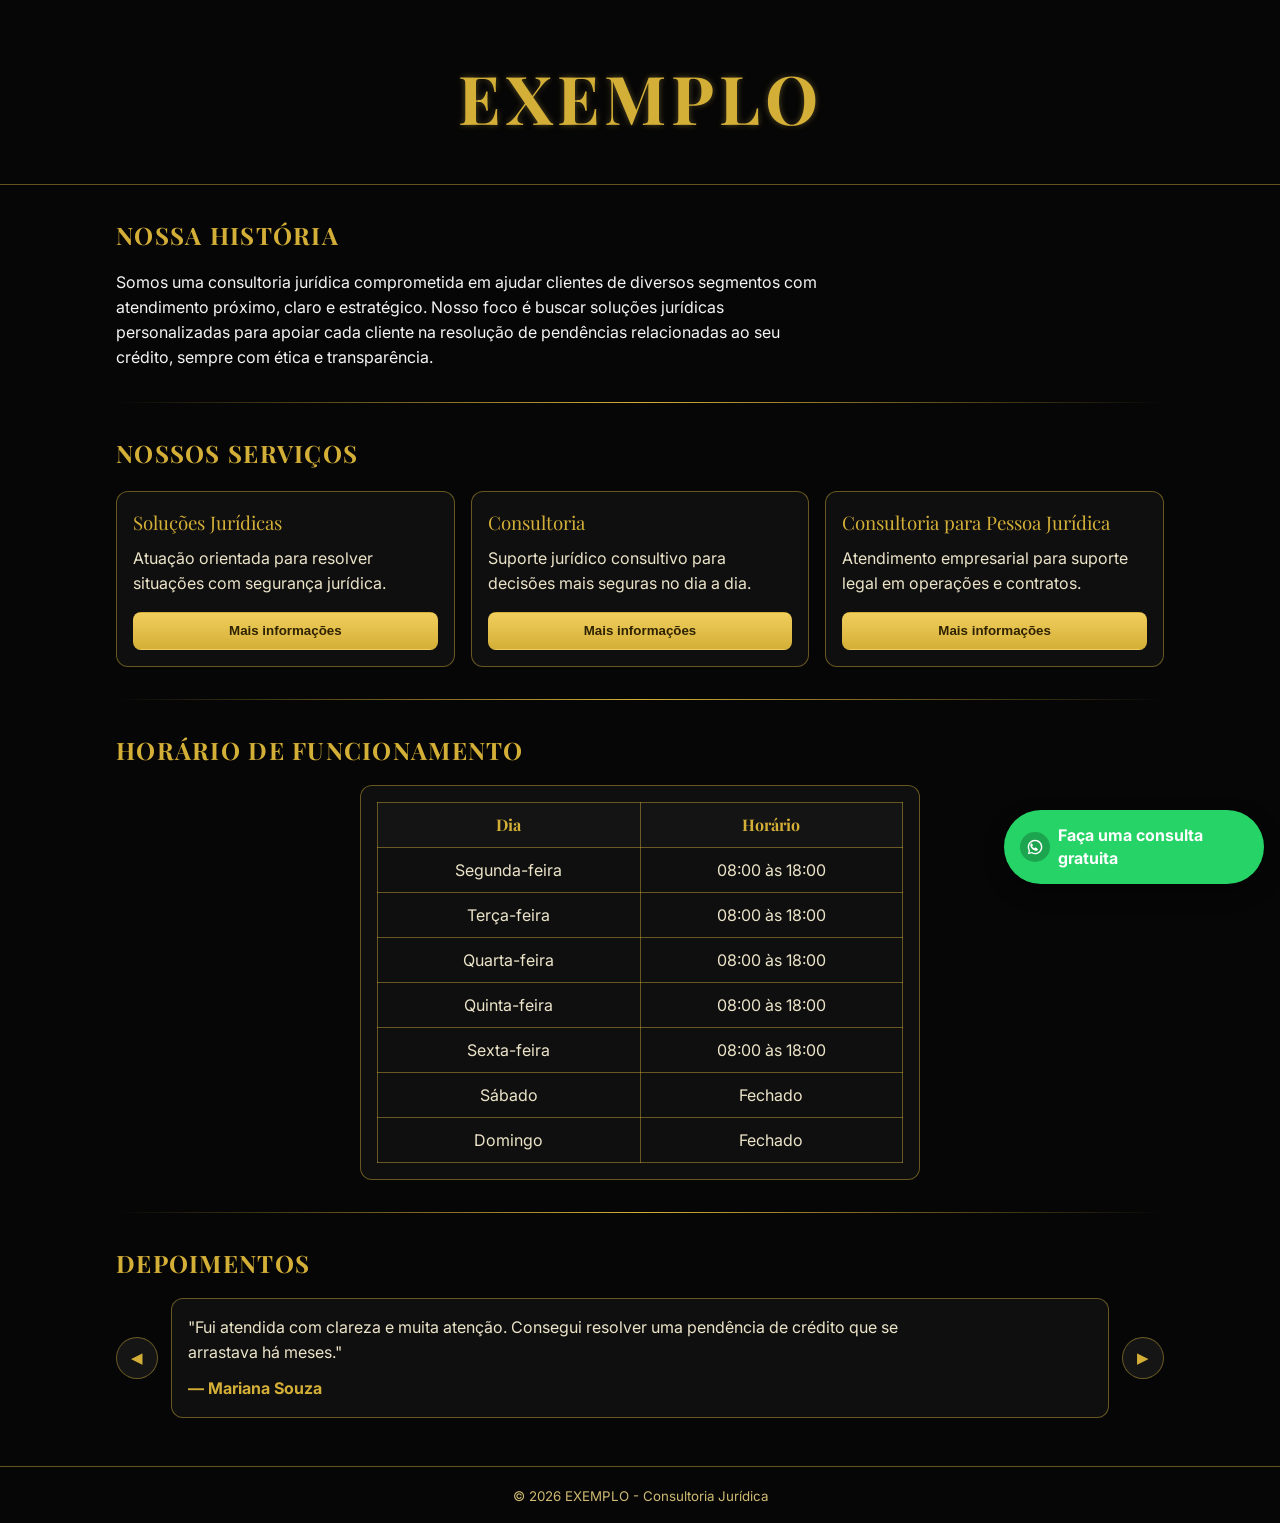
==== index.html @ e8954a62 "Add files via upload" ====
<!doctype html>
<html lang="pt-br">
  <head>
    <meta charset="utf-8">
    <meta name="viewport" content="width=device-width, initial-scale=1">
    <title>EXEMPLO | Consultoria Jurídica</title>
    <link rel="stylesheet" href="style.css">
    <link href="https://fonts.googleapis.com/css2?family=Inter:wght@300;400;600&family=Playfair+Display:wght@400;700&display=swap" rel="stylesheet">
    <script defer src="script.js"></script>
  </head>
  <body>
    <header class="site-header">
      <h1 class="brand-title animate-brand">EXEMPLO</h1>
    </header>

    <main class="main-content">
      <section class="content-section">
        <h2>NOSSA HISTÓRIA</h2>
        <p>
          Somos uma consultoria jurídica comprometida em ajudar clientes de diversos segmentos com atendimento próximo,
          claro e estratégico. Nosso foco é buscar soluções jurídicas personalizadas para apoiar cada cliente na
          resolução de pendências relacionadas ao seu crédito, sempre com ética e transparência.
        </p>
      </section>

      <div class="section-divider" role="separator" aria-hidden="true"></div>

      <section class="content-section services-section">
        <h2>NOSSOS SERVIÇOS</h2>

        <div class="services-grid">
          <article
            class="service-card"
            data-title="Soluções Jurídicas"
            data-detail="Analisamos cada caso com profundidade para estruturar a melhor estratégia jurídica, buscando solução eficiente para pendências de crédito e outras demandas correlatas."
            data-whatsapp="https://wa.me/5599999999999?text=Ola!%20Quero%20mais%20informacoes%20sobre%20solucoes%20juridicas."
          >
            <h3>Soluções Jurídicas</h3>
            <p>Atuação orientada para resolver situações com segurança jurídica.</p>
            <button class="btn btn-gold" type="button" data-open-detail>Mais informações</button>
          </article>

          <article
            class="service-card"
            data-title="Consultoria"
            data-detail="Oferecemos acompanhamento jurídico contínuo para prevenir riscos, orientar negociações e apoiar clientes em tomadas de decisão com maior previsibilidade."
            data-whatsapp="https://wa.me/5599999999999?text=Ola!%20Quero%20mais%20informacoes%20sobre%20consultoria."
          >
            <h3>Consultoria</h3>
            <p>Suporte jurídico consultivo para decisões mais seguras no dia a dia.</p>
            <button class="btn btn-gold" type="button" data-open-detail>Mais informações</button>
          </article>

          <article
            class="service-card"
            data-title="Consultoria para Pessoa Jurídica"
            data-detail="Prestamos consultoria para empresas com foco em contratos, conformidade e estratégia jurídica, reduzindo riscos e fortalecendo a estrutura legal do negócio."
            data-whatsapp="https://wa.me/5599999999999?text=Ola!%20Quero%20mais%20informacoes%20sobre%20consultoria%20para%20pessoa%20juridica."
          >
            <h3>Consultoria para Pessoa Jurídica</h3>
            <p>Atendimento empresarial para suporte legal em operações e contratos.</p>
            <button class="btn btn-gold" type="button" data-open-detail>Mais informações</button>
          </article>
        </div>

        <div class="service-modal" id="service-modal" hidden>
          <div class="service-modal-backdrop" data-close-modal></div>
          <article class="service-modal-panel" role="dialog" aria-modal="true" aria-labelledby="service-modal-title">
            <button class="close-detail" type="button" aria-label="Fechar detalhes" data-close-modal>X</button>
            <h3 id="service-modal-title"></h3>
            <p id="service-modal-description"></p>
            <a class="btn btn-whatsapp" id="service-modal-whatsapp" href="#" target="_blank" rel="noopener noreferrer">
              WhatsApp
            </a>
          </article>
        </div>
      </section>

      <div class="section-divider" role="separator" aria-hidden="true"></div>

      <section class="content-section hours-section">
        <h2>HORÁRIO DE FUNCIONAMENTO</h2>
        <div class="hours-card">
          <table class="hours-table" aria-label="Horário de funcionamento semanal">
            <thead>
              <tr>
                <th>Dia</th>
                <th>Horário</th>
              </tr>
            </thead>
            <tbody>
              <tr><td>Segunda-feira</td><td>08:00 às 18:00</td></tr>
              <tr><td>Terça-feira</td><td>08:00 às 18:00</td></tr>
              <tr><td>Quarta-feira</td><td>08:00 às 18:00</td></tr>
              <tr><td>Quinta-feira</td><td>08:00 às 18:00</td></tr>
              <tr><td>Sexta-feira</td><td>08:00 às 18:00</td></tr>
              <tr><td>Sábado</td><td>Fechado</td></tr>
              <tr><td>Domingo</td><td>Fechado</td></tr>
            </tbody>
          </table>
        </div>
      </section>

      <div class="section-divider" role="separator" aria-hidden="true"></div>

      <section class="content-section testimonials-section">
        <h2>DEPOIMENTOS</h2>
        <div class="testimonials-carousel" id="testimonials-carousel">
          <button class="testimonial-arrow" type="button" data-testimonial-prev aria-label="Depoimento anterior">◀</button>
          <article class="testimonial-card" data-testimonial-item>
            <p>
              "Fui atendida com clareza e muita atenção. Consegui resolver uma pendência de crédito que se arrastava há meses."
            </p>
            <strong>— Mariana Souza</strong>
          </article>
          <article class="testimonial-card" data-testimonial-item hidden>
            <p>
              "Equipe extremamente profissional e estratégica. A consultoria nos ajudou a tomar decisões jurídicas com segurança."
            </p>
            <strong>— Carlos Henrique, empresário</strong>
          </article>
          <article class="testimonial-card" data-testimonial-item hidden>
            <p>
              "Serviço excelente, atendimento humano e rápido. Recomendo para quem busca soluções jurídicas confiáveis."
            </p>
            <strong>— Fernanda Lima</strong>
          </article>
          <button class="testimonial-arrow" type="button" data-testimonial-next aria-label="Próximo depoimento">▶</button>
        </div>
      </section>
    </main>

    <a
      class="floating-whatsapp-cloud"
      href="https://wa.me/5599999999999?text=Olá!%20Gostaria%20de%20fazer%20uma%20consulta%20gratuita."
      target="_blank"
      rel="noopener noreferrer"
      aria-label="Fazer uma consulta gratuita no WhatsApp"
    >
      <span class="whatsapp-icon" aria-hidden="true">
        <svg viewBox="0 0 32 32" width="18" height="18" role="img">
          <path fill="currentColor" d="M19.1 17.8c-.3-.2-1.7-.8-2-.9-.3-.1-.5-.2-.7.2-.2.3-.8.9-.9 1.1-.2.2-.3.2-.6.1-.3-.2-1.2-.4-2.3-1.4-.8-.7-1.4-1.7-1.5-2-.2-.3 0-.5.1-.6.1-.1.3-.4.5-.5.2-.2.2-.3.3-.5.1-.2 0-.4 0-.6 0-.2-.7-1.7-1-2.3-.2-.5-.5-.5-.7-.5h-.6c-.2 0-.6.1-.9.4-.3.3-1.2 1.2-1.2 2.9 0 1.7 1.2 3.4 1.4 3.6.2.2 2.4 3.8 5.9 5.1.8.3 1.4.5 1.9.6.8.2 1.5.2 2.1.1.6-.1 1.7-.7 2-1.4.2-.7.2-1.3.1-1.4-.1-.2-.3-.2-.6-.4z"/>
          <path fill="currentColor" d="M16 3C8.8 3 3 8.8 3 16c0 2.3.6 4.6 1.8 6.6L3.3 29l6.6-1.7c1.9 1 4 1.5 6.1 1.5h.1c7.2 0 13-5.8 13-13S23.2 3 16 3zm0 23.5c-1.9 0-3.8-.5-5.4-1.5l-.4-.2-3.9 1 1-3.8-.3-.4c-1-1.6-1.5-3.5-1.5-5.5 0-5.8 4.7-10.5 10.5-10.5S26.5 10.2 26.5 16 21.8 26.5 16 26.5z"/>
        </svg>
      </span>
      <span>Faça uma consulta gratuita</span>
    </a>

    <footer class="site-footer">
      <small>&copy; <span id="year"></span> EXEMPLO - Consultoria Jurídica</small>
    </footer>
  </body>
</html>
---- style.css ----
:root {
  --primary: #060606;
  --secondary: #d4af37;
  --secondary-strong: #f1ce5d;
  --text: #f4f4f4;
  --muted: #cfba72;
  --line: rgba(212, 175, 55, 0.45);
}

* {
  box-sizing: border-box;
}

html,
body {
  margin: 0;
  min-height: 100%;
}

body {
  background: var(--primary);
  color: var(--text);
  font-family: "Inter", "Source Sans 3", system-ui, -apple-system, "Segoe UI", Roboto, Arial, sans-serif;
  font-size: 16px;
  line-height: 1.55;
}

.site-header {
  display: flex;
  justify-content: center;
  align-items: center;
  padding: 2.8rem 1rem 2.2rem;
  border-bottom: 1px solid var(--line);
}

.brand-title {
  margin: 0;
  color: var(--secondary);
  font-family: "Playfair Display", "Merriweather", "Libre Baskerville", Georgia, serif;
  font-weight: 700;
  letter-spacing: 0.3rem;
  text-align: center;
  font-size: clamp(2rem, 7vw, 4.2rem);
}

.animate-brand {
  animation: brandIntro 4s ease-out both;
}

@keyframes brandIntro {
  0% {
    transform: scale(0.35);
    opacity: 0.2;
    text-shadow: 0 0 0 rgba(241, 206, 93, 0);
  }
  35% {
    transform: scale(0.95);
    opacity: 1;
    text-shadow: 0 0 14px rgba(241, 206, 93, 0.8), 0 0 28px rgba(212, 175, 55, 0.6);
  }
  65% {
    transform: scale(1.05);
    text-shadow: 0 0 10px rgba(241, 206, 93, 0.7), 0 0 36px rgba(212, 175, 55, 0.55);
  }
  100% {
    transform: scale(1);
    opacity: 1;
    text-shadow: 0 0 6px rgba(241, 206, 93, 0.35);
  }
}

.main-content {
  max-width: 1080px;
  margin: 0 auto;
  padding: 2rem 1rem 3rem;
}

.content-section h2 {
  margin: 0 0 1rem;
  color: var(--secondary);
  font-family: "Playfair Display", "Merriweather", "Libre Baskerville", Georgia, serif;
  font-weight: 700;
  letter-spacing: 0.08rem;
  text-transform: uppercase;
}

.content-section p {
  margin: 0;
  line-height: 1.55;
  max-width: 72ch;
}

.section-divider {
  height: 1px;
  margin: 2rem 0;
  background: linear-gradient(90deg, transparent, var(--secondary), transparent);
}

.services-grid {
  margin-top: 1.2rem;
  display: grid;
  grid-template-columns: repeat(auto-fit, minmax(240px, 1fr));
  gap: 1rem;
}

.service-card {
  border: 1px solid var(--line);
  border-radius: 12px;
  padding: 1rem;
  background: #0f0f0f;
}

.service-card h3 {
  margin: 0 0 0.6rem;
  color: var(--secondary);
  font-family: "Playfair Display", "Merriweather", "Libre Baskerville", Georgia, serif;
  font-weight: 400;
}

.service-card > p {
  margin-bottom: 1rem;
  color: #ece4c9;
}

.btn {
  border: 1px solid transparent;
  border-radius: 8px;
  padding: 0.65rem 0.95rem;
  cursor: pointer;
  text-decoration: none;
  font-weight: 700;
  display: inline-flex;
  justify-content: center;
  align-items: center;
  width: 100%;
  transition: all 0.2s ease;
}

.btn-gold {
  background: linear-gradient(180deg, var(--secondary-strong), var(--secondary));
  color: #2e2200;
}

.btn-gold:hover {
  filter: brightness(1.08);
}

.close-detail {
  position: absolute;
  top: 0.6rem;
  right: 0.6rem;
  border: 1px solid var(--line);
  background: #1a1a1a;
  color: var(--secondary);
  border-radius: 999px;
  width: 30px;
  height: 30px;
  cursor: pointer;
  font-weight: 700;
}

.close-detail:hover {
  background: #222;
}

.btn-outline {
  border-color: var(--secondary);
  color: var(--secondary);
  background: transparent;
}

.btn-outline:hover {
  background: rgba(212, 175, 55, 0.1);
}

.btn-whatsapp {
  background: #25d366;
  color: white;
}

.btn-whatsapp:hover {
  background: #1db954;
}

.site-footer {
  border-top: 1px solid var(--line);
  padding: 1rem;
  text-align: center;
  color: var(--muted);
}

.service-modal[hidden] {
  display: none;
}

.service-modal {
  position: fixed;
  inset: 0;
  z-index: 30;
}

.service-modal-backdrop {
  position: absolute;
  inset: 0;
  background: rgba(0, 0, 0, 0.72);
  animation: modalFadeIn 0.28s ease-out both;
}

.service-modal-panel {
  position: relative;
  max-width: 680px;
  width: calc(100% - 2rem);
  margin: 7vh auto 0;
  background: #111;
  border: 1px solid var(--line);
  border-radius: 14px;
  padding: 2.3rem 1rem 1rem;
  display: grid;
  gap: 0.8rem;
  animation: modalZoomIn 0.32s ease-out both;
}

.service-modal-panel h3 {
  margin: 0;
  color: var(--secondary);
  font-size: 1.35rem;
}

.service-modal-panel p {
  margin: 0;
  color: #ece4c9;
  line-height: 1.65;
}

.hours-card {
  border: 1px solid var(--line);
  border-radius: 12px;
  padding: 1rem;
  background: #0f0f0f;
  max-width: 560px;
  margin: 0 auto;
}

.hours-table {
  width: 100%;
  border-collapse: collapse;
  color: #ece4c9;
  table-layout: fixed;
}

.hours-table th,
.hours-table td {
  border: 1px solid var(--line);
  padding: 0.6rem 0.8rem;
  text-align: center;
  vertical-align: middle;
}

.hours-table th {
  color: var(--secondary);
  font-family: "Playfair Display", "Merriweather", "Libre Baskerville", Georgia, serif;
  font-weight: 700;
  background: #141414;
}

.testimonials-carousel {
  display: grid;
  grid-template-columns: auto 1fr auto;
  align-items: center;
  gap: 0.8rem;
}

.testimonial-card {
  border: 1px solid var(--line);
  border-radius: 12px;
  padding: 1rem;
  background: #0f0f0f;
}

.testimonial-card p {
  margin: 0 0 0.7rem;
  color: #ece4c9;
}

.testimonial-card strong {
  color: var(--secondary);
}

.testimonial-arrow {
  width: 42px;
  height: 42px;
  border-radius: 999px;
  border: 1px solid var(--line);
  background: #151515;
  color: var(--secondary);
  cursor: pointer;
  font-size: 0.95rem;
}

.testimonial-arrow:hover {
  background: #1f1f1f;
}

.floating-whatsapp-cloud {
  position: fixed;
  right: 1rem;
  bottom: 1rem;
  z-index: 40;
  max-width: 260px;
  background: #25d366;
  color: #fff;
  text-decoration: none;
  font-weight: 700;
  padding: 0.85rem 1rem;
  border-radius: 999px;
  box-shadow: 0 8px 20px rgba(0, 0, 0, 0.35);
  display: inline-flex;
  align-items: center;
  gap: 0.5rem;
  line-height: 1.45;
}

.floating-whatsapp-cloud:hover {
  background: #1db954;
}

.whatsapp-icon {
  width: 30px;
  height: 30px;
  border-radius: 999px;
  background: rgba(0, 0, 0, 0.22);
  display: inline-flex;
  align-items: center;
  justify-content: center;
  flex-shrink: 0;
}

@keyframes modalFadeIn {
  from {
    opacity: 0;
  }
  to {
    opacity: 1;
  }
}

@keyframes modalZoomIn {
  from {
    opacity: 0;
    transform: scale(0.9);
  }
  to {
    opacity: 1;
    transform: scale(1);
  }
}

@media (max-width: 700px) {
  .testimonials-carousel {
    grid-template-columns: 1fr;
  }

  .testimonial-arrow {
    width: 100%;
    border-radius: 8px;
  }

  .floating-whatsapp-cloud {
    right: 0.6rem;
    left: 0.6rem;
    bottom: 0.6rem;
    max-width: none;
    text-align: center;
  }
}
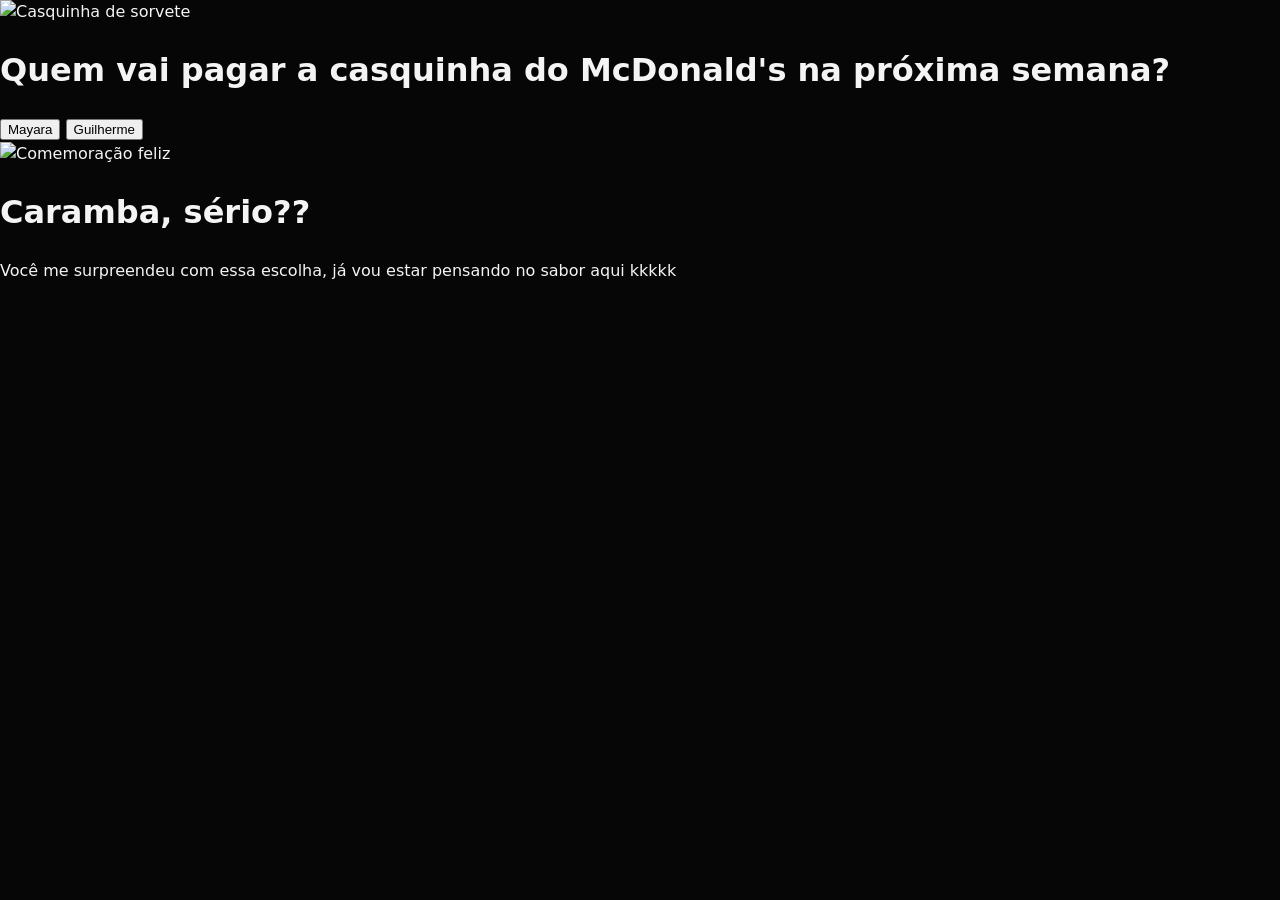
==== commit f1eb880a: "Update index.html" ====
--- a/index.html
+++ b/index.html
@@ -1,155 +1,38 @@
-<!doctype html>
-<html lang="pt-br">
-  <head>
-    <meta charset="utf-8">
-    <meta name="viewport" content="width=device-width, initial-scale=1">
-    <title>EXEMPLO | Consultoria Jurídica</title>
+ <!DOCTYPE html>
+<html lang="pt-BR">
+<head>
+    <meta charset="UTF-8">
+    <meta name="viewport" content="width=device-width, initial-scale=1.0">
+    <title>Quem vai pagar a casquinha?</title>
     <link rel="stylesheet" href="style.css">
-    <link href="https://fonts.googleapis.com/css2?family=Inter:wght@300;400;600&family=Playfair+Display:wght@400;700&display=swap" rel="stylesheet">
-    <script defer src="script.js"></script>
-  </head>
-  <body>
-    <header class="site-header">
-      <h1 class="brand-title animate-brand">EXEMPLO</h1>
-    </header>
+</head>
+<body>
+    <main>
+        <div id="question-container">
+            <img src="sorvete.gif" alt="Casquinha de sorvete">
 
-    <main class="main-content">
-      <section class="content-section">
-        <h2>NOSSA HISTÓRIA</h2>
-        <p>
-          Somos uma consultoria jurídica comprometida em ajudar clientes de diversos segmentos com atendimento próximo,
-          claro e estratégico. Nosso foco é buscar soluções jurídicas personalizadas para apoiar cada cliente na
-          resolução de pendências relacionadas ao seu crédito, sempre com ética e transparência.
-        </p>
-      </section>
+            <h1>Quem vai pagar a casquinha do McDonald's na próxima semana?</h1>
 
-      <div class="section-divider" role="separator" aria-hidden="true"></div>
+            <p id="mensagem-fuga" aria-live="polite"></p>
 
-      <section class="content-section services-section">
-        <h2>NOSSOS SERVIÇOS</h2>
-
-        <div class="services-grid">
-          <article
-            class="service-card"
-            data-title="Soluções Jurídicas"
-            data-detail="Analisamos cada caso com profundidade para estruturar a melhor estratégia jurídica, buscando solução eficiente para pendências de crédito e outras demandas correlatas."
-            data-whatsapp="https://wa.me/5599999999999?text=Ola!%20Quero%20mais%20informacoes%20sobre%20solucoes%20juridicas."
-          >
-            <h3>Soluções Jurídicas</h3>
-            <p>Atuação orientada para resolver situações com segurança jurídica.</p>
-            <button class="btn btn-gold" type="button" data-open-detail>Mais informações</button>
-          </article>
-
-          <article
-            class="service-card"
-            data-title="Consultoria"
-            data-detail="Oferecemos acompanhamento jurídico contínuo para prevenir riscos, orientar negociações e apoiar clientes em tomadas de decisão com maior previsibilidade."
-            data-whatsapp="https://wa.me/5599999999999?text=Ola!%20Quero%20mais%20informacoes%20sobre%20consultoria."
-          >
-            <h3>Consultoria</h3>
-            <p>Suporte jurídico consultivo para decisões mais seguras no dia a dia.</p>
-            <button class="btn btn-gold" type="button" data-open-detail>Mais informações</button>
-          </article>
-
-          <article
-            class="service-card"
-            data-title="Consultoria para Pessoa Jurídica"
-            data-detail="Prestamos consultoria para empresas com foco em contratos, conformidade e estratégia jurídica, reduzindo riscos e fortalecendo a estrutura legal do negócio."
-            data-whatsapp="https://wa.me/5599999999999?text=Ola!%20Quero%20mais%20informacoes%20sobre%20consultoria%20para%20pessoa%20juridica."
-          >
-            <h3>Consultoria para Pessoa Jurídica</h3>
-            <p>Atendimento empresarial para suporte legal em operações e contratos.</p>
-            <button class="btn btn-gold" type="button" data-open-detail>Mais informações</button>
-          </article>
+            <div class="buttons">
+                <button id="btn-yes" type="button">Mayara</button>
+                <button id="btn-no" type="button">Guilherme</button>
+            </div>
         </div>
 
-        <div class="service-modal" id="service-modal" hidden>
-          <div class="service-modal-backdrop" data-close-modal></div>
-          <article class="service-modal-panel" role="dialog" aria-modal="true" aria-labelledby="service-modal-title">
-            <button class="close-detail" type="button" aria-label="Fechar detalhes" data-close-modal>X</button>
-            <h3 id="service-modal-title"></h3>
-            <p id="service-modal-description"></p>
-            <a class="btn btn-whatsapp" id="service-modal-whatsapp" href="#" target="_blank" rel="noopener noreferrer">
-              WhatsApp
-            </a>
-          </article>
+        <div id="success-container" class="hidden">
+            <img src="feliz.gif" alt="Comemoração feliz">
+
+            <h1>Caramba, sério??</h1>
+            <p>Você me surpreendeu com essa escolha, já vou estar pensando no sabor aqui kkkkk</p>
         </div>
-      </section>
-
-      <div class="section-divider" role="separator" aria-hidden="true"></div>
-
-      <section class="content-section hours-section">
-        <h2>HORÁRIO DE FUNCIONAMENTO</h2>
-        <div class="hours-card">
-          <table class="hours-table" aria-label="Horário de funcionamento semanal">
-            <thead>
-              <tr>
-                <th>Dia</th>
-                <th>Horário</th>
-              </tr>
-            </thead>
-            <tbody>
-              <tr><td>Segunda-feira</td><td>08:00 às 18:00</td></tr>
-              <tr><td>Terça-feira</td><td>08:00 às 18:00</td></tr>
-              <tr><td>Quarta-feira</td><td>08:00 às 18:00</td></tr>
-              <tr><td>Quinta-feira</td><td>08:00 às 18:00</td></tr>
-              <tr><td>Sexta-feira</td><td>08:00 às 18:00</td></tr>
-              <tr><td>Sábado</td><td>Fechado</td></tr>
-              <tr><td>Domingo</td><td>Fechado</td></tr>
-            </tbody>
-          </table>
-        </div>
-      </section>
-
-      <div class="section-divider" role="separator" aria-hidden="true"></div>
-
-      <section class="content-section testimonials-section">
-        <h2>DEPOIMENTOS</h2>
-        <div class="testimonials-carousel" id="testimonials-carousel">
-          <button class="testimonial-arrow" type="button" data-testimonial-prev aria-label="Depoimento anterior">◀</button>
-          <article class="testimonial-card" data-testimonial-item>
-            <p>
-              "Fui atendida com clareza e muita atenção. Consegui resolver uma pendência de crédito que se arrastava há meses."
-            </p>
-            <strong>— Mariana Souza</strong>
-          </article>
-          <article class="testimonial-card" data-testimonial-item hidden>
-            <p>
-              "Equipe extremamente profissional e estratégica. A consultoria nos ajudou a tomar decisões jurídicas com segurança."
-            </p>
-            <strong>— Carlos Henrique, empresário</strong>
-          </article>
-          <article class="testimonial-card" data-testimonial-item hidden>
-            <p>
-              "Serviço excelente, atendimento humano e rápido. Recomendo para quem busca soluções jurídicas confiáveis."
-            </p>
-            <strong>— Fernanda Lima</strong>
-          </article>
-          <button class="testimonial-arrow" type="button" data-testimonial-next aria-label="Próximo depoimento">▶</button>
-        </div>
-      </section>
     </main>
 
-    <a
-      class="floating-whatsapp-cloud"
-      href="https://wa.me/5599999999999?text=Olá!%20Gostaria%20de%20fazer%20uma%20consulta%20gratuita."
-      target="_blank"
-      rel="noopener noreferrer"
-      aria-label="Fazer uma consulta gratuita no WhatsApp"
-    >
-      <span class="whatsapp-icon" aria-hidden="true">
-        <svg viewBox="0 0 32 32" width="18" height="18" role="img">
-          <path fill="currentColor" d="M19.1 17.8c-.3-.2-1.7-.8-2-.9-.3-.1-.5-.2-.7.2-.2.3-.8.9-.9 1.1-.2.2-.3.2-.6.1-.3-.2-1.2-.4-2.3-1.4-.8-.7-1.4-1.7-1.5-2-.2-.3 0-.5.1-.6.1-.1.3-.4.5-.5.2-.2.2-.3.3-.5.1-.2 0-.4 0-.6 0-.2-.7-1.7-1-2.3-.2-.5-.5-.5-.7-.5h-.6c-.2 0-.6.1-.9.4-.3.3-1.2 1.2-1.2 2.9 0 1.7 1.2 3.4 1.4 3.6.2.2 2.4 3.8 5.9 5.1.8.3 1.4.5 1.9.6.8.2 1.5.2 2.1.1.6-.1 1.7-.7 2-1.4.2-.7.2-1.3.1-1.4-.1-.2-.3-.2-.6-.4z"/>
-          <path fill="currentColor" d="M16 3C8.8 3 3 8.8 3 16c0 2.3.6 4.6 1.8 6.6L3.3 29l6.6-1.7c1.9 1 4 1.5 6.1 1.5h.1c7.2 0 13-5.8 13-13S23.2 3 16 3zm0 23.5c-1.9 0-3.8-.5-5.4-1.5l-.4-.2-3.9 1 1-3.8-.3-.4c-1-1.6-1.5-3.5-1.5-5.5 0-5.8 4.7-10.5 10.5-10.5S26.5 10.2 26.5 16 21.8 26.5 16 26.5z"/>
-        </svg>
-      </span>
-      <span>Faça uma consulta gratuita</span>
-    </a>
+    <div id="confetti-container" class="hidden" aria-hidden="true"></div>
 
-    <footer class="site-footer">
-      <small>&copy; <span id="year"></span> EXEMPLO - Consultoria Jurídica</small>
-    </footer>
-  </body>
+    <script src="script.js"></script>
+</body>
 </html>
 
  
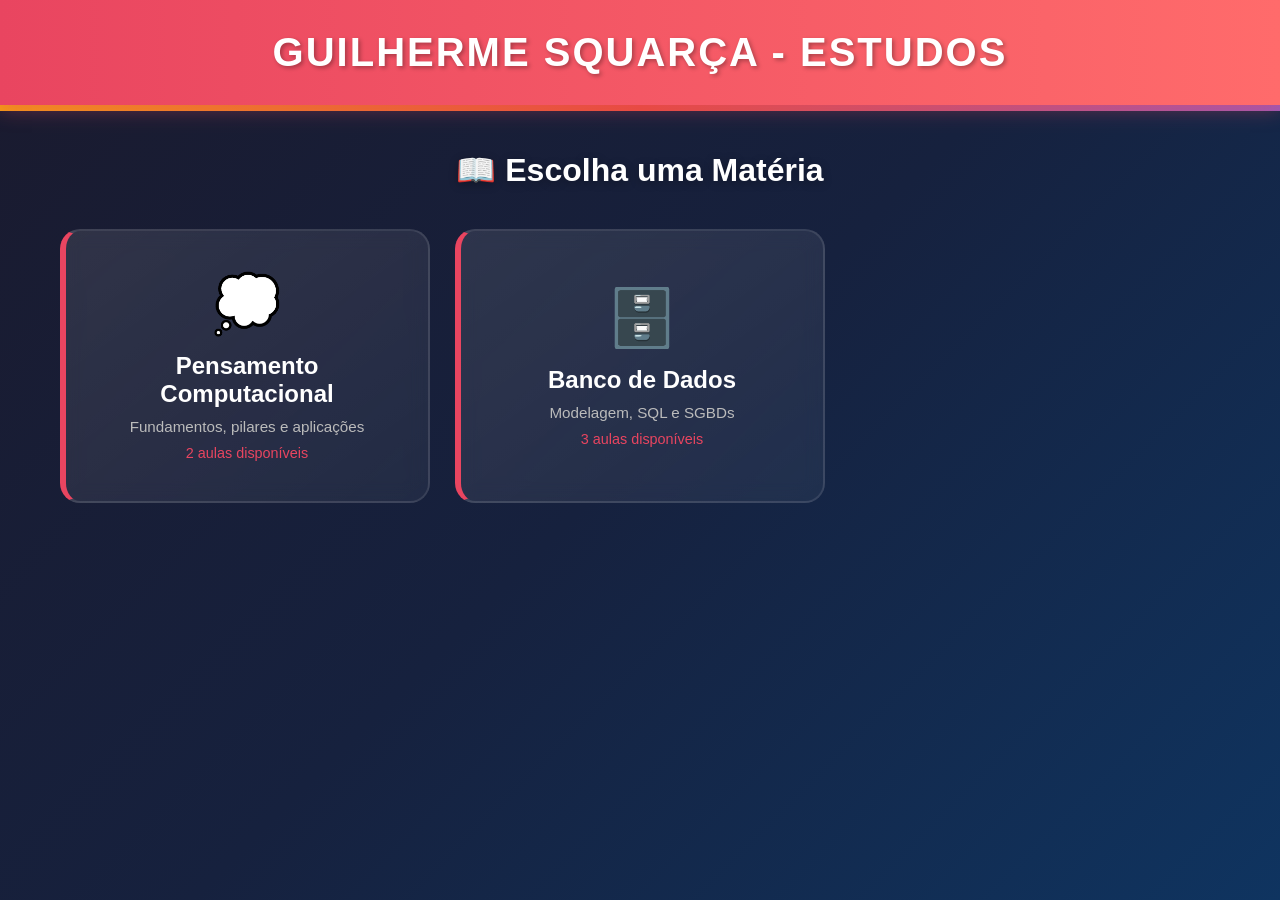
==== commit 5141dfc8: "Add files via upload" ====
--- a/index.html
+++ b/index.html
@@ -1,38 +1,1809 @@
- <!DOCTYPE html>
-<html lang="pt-BR">
-<head>
-    <meta charset="UTF-8">
-    <meta name="viewport" content="width=device-width, initial-scale=1.0">
-    <title>Quem vai pagar a casquinha?</title>
-    <link rel="stylesheet" href="style.css">
-</head>
-<body>
-    <main>
-        <div id="question-container">
-            <img src="sorvete.gif" alt="Casquinha de sorvete">
-
-            <h1>Quem vai pagar a casquinha do McDonald's na próxima semana?</h1>
-
-            <p id="mensagem-fuga" aria-live="polite"></p>
-
-            <div class="buttons">
-                <button id="btn-yes" type="button">Mayara</button>
-                <button id="btn-no" type="button">Guilherme</button>
-            </div>
-        </div>
-
-        <div id="success-container" class="hidden">
-            <img src="feliz.gif" alt="Comemoração feliz">
-
-            <h1>Caramba, sério??</h1>
-            <p>Você me surpreendeu com essa escolha, já vou estar pensando no sabor aqui kkkkk</p>
-        </div>
-    </main>
-
-    <div id="confetti-container" class="hidden" aria-hidden="true"></div>
-
-    <script src="script.js"></script>
-</body>
-</html>
-
- 
+<!DOCTYPE html>
+<html lang="pt-BR">
+<head>
+    <meta charset="UTF-8">
+    <meta name="viewport" content="width=device-width, initial-scale=1.0">
+    <title>Guilherme Squarça - Estudos</title>
+    <style>
+        * {
+            margin: 0;
+            padding: 0;
+            box-sizing: border-box;
+            font-family: 'Segoe UI', Tahoma, Geneva, Verdana, sans-serif;
+        }
+
+        body {
+            background: linear-gradient(135deg, #1a1a2e 0%, #16213e 50%, #0f3460 100%);
+            min-height: 100vh;
+            color: #fff;
+        }
+
+        header {
+            background: linear-gradient(90deg, #e94560, #ff6b6b);
+            padding: 30px 20px;
+            text-align: center;
+            box-shadow: 0 4px 20px rgba(233, 69, 96, 0.4);
+            position: relative;
+        }
+
+        header h1 {
+            font-size: 2.5em;
+            font-weight: 800;
+            letter-spacing: 2px;
+            text-shadow: 2px 2px 4px rgba(0,0,0,0.3);
+        }
+
+        .divider {
+            height: 6px;
+            background: linear-gradient(90deg, #f39c12, #e74c3c, #9b59b6, #3498db, #2ecc71);
+            background-size: 200% 100%;
+            animation: rainbow 4s linear infinite;
+        }
+
+        @keyframes rainbow {
+            0% { background-position: 0% 50%; }
+            100% { background-position: 200% 50%; }
+        }
+
+        .container {
+            max-width: 1200px;
+            margin: 0 auto;
+            padding: 40px 20px;
+        }
+
+        .breadcrumb {
+            margin-bottom: 30px;
+            display: flex;
+            align-items: center;
+            gap: 10px;
+            flex-wrap: wrap;
+        }
+
+        .breadcrumb button {
+            background: rgba(255,255,255,0.1);
+            border: 2px solid rgba(255,255,255,0.2);
+            color: #fff;
+            padding: 8px 20px;
+            border-radius: 25px;
+            cursor: pointer;
+            font-size: 1em;
+            transition: all 0.3s;
+        }
+
+        .breadcrumb button:hover {
+            background: rgba(233, 69, 96, 0.3);
+            border-color: #e94560;
+        }
+
+        .breadcrumb span {
+            color: #aaa;
+            font-size: 1.2em;
+        }
+
+        .page-title {
+            text-align: center;
+            font-size: 2em;
+            margin-bottom: 40px;
+            color: #fff;
+            text-shadow: 0 2px 10px rgba(0,0,0,0.3);
+        }
+
+        .grid {
+            display: grid;
+            grid-template-columns: repeat(auto-fill, minmax(280px, 1fr));
+            gap: 25px;
+        }
+
+        .card {
+            background: linear-gradient(145deg, rgba(255,255,255,0.1), rgba(255,255,255,0.05));
+            backdrop-filter: blur(10px);
+            border: 2px solid rgba(255,255,255,0.1);
+            border-radius: 20px;
+            padding: 40px 30px;
+            cursor: pointer;
+            transition: all 0.3s ease;
+            text-align: center;
+            position: relative;
+            overflow: hidden;
+            min-height: 200px;
+            display: flex;
+            flex-direction: column;
+            justify-content: center;
+            align-items: center;
+        }
+
+        .card::before {
+            content: '';
+            position: absolute;
+            top: 0;
+            left: -100%;
+            width: 100%;
+            height: 100%;
+            background: linear-gradient(90deg, transparent, rgba(255,255,255,0.1), transparent);
+            transition: left 0.5s;
+        }
+
+        .card:hover::before {
+            left: 100%;
+        }
+
+        .card:hover {
+            transform: translateY(-8px);
+            border-color: rgba(233, 69, 96, 0.6);
+            box-shadow: 0 15px 40px rgba(233, 69, 96, 0.3);
+        }
+
+        .card-icon {
+            font-size: 3.5em;
+            margin-bottom: 15px;
+        }
+
+        .card h3 {
+            font-size: 1.5em;
+            margin-bottom: 10px;
+        }
+
+        .card p {
+            color: #bbb;
+            font-size: 0.95em;
+        }
+
+        .card.materia {
+            border-left: 6px solid #e94560;
+        }
+
+        .card.aula {
+            border-left: 6px solid #3498db;
+        }
+
+        .content-area {
+            background: rgba(255,255,255,0.05);
+            backdrop-filter: blur(10px);
+            border-radius: 20px;
+            padding: 40px;
+            border: 1px solid rgba(255,255,255,0.1);
+            line-height: 1.8;
+        }
+
+        .content-area h2 {
+            color: #e94560;
+            font-size: 2em;
+            margin-bottom: 20px;
+            border-bottom: 3px solid #e94560;
+            padding-bottom: 10px;
+        }
+
+        .content-area h3 {
+            color: #f39c12;
+            font-size: 1.5em;
+            margin: 30px 0 15px;
+        }
+
+        .content-area h4 {
+            color: #3498db;
+            font-size: 1.2em;
+            margin: 25px 0 10px;
+        }
+
+        .content-area p {
+            margin-bottom: 15px;
+            color: #e0e0e0;
+            font-size: 1.05em;
+        }
+
+        .content-area ul, .content-area ol {
+            margin: 15px 0 15px 30px;
+            color: #e0e0e0;
+        }
+
+        .content-area li {
+            margin-bottom: 8px;
+        }
+
+        .content-area strong {
+            color: #ff6b6b;
+        }
+
+        .highlight-box {
+            background: rgba(233, 69, 96, 0.15);
+            border-left: 4px solid #e94560;
+            padding: 15px 20px;
+            margin: 20px 0;
+            border-radius: 0 10px 10px 0;
+        }
+
+        .tip-box {
+            background: rgba(46, 204, 113, 0.15);
+            border-left: 4px solid #2ecc71;
+            padding: 15px 20px;
+            margin: 20px 0;
+            border-radius: 0 10px 10px 0;
+        }
+
+        .warning-box {
+            background: rgba(243, 156, 18, 0.15);
+            border-left: 4px solid #f39c12;
+            padding: 15px 20px;
+            margin: 20px 0;
+            border-radius: 0 10px 10px 0;
+        }
+
+        .questao {
+            background: rgba(255,255,255,0.08);
+            border-radius: 15px;
+            padding: 25px;
+            margin: 30px 0;
+            border: 2px solid rgba(255,255,255,0.1);
+            transition: all 0.3s;
+        }
+
+        .questao.correta {
+            border-color: #2ecc71;
+            background: rgba(46, 204, 113, 0.1);
+        }
+
+        .questao.incorreta {
+            border-color: #e74c3c;
+            background: rgba(231, 76, 60, 0.1);
+        }
+
+        .questao h4 {
+            color: #fff;
+            margin-bottom: 20px;
+            font-size: 1.15em;
+        }
+
+        .opcao {
+            background: rgba(255,255,255,0.05);
+            border: 2px solid rgba(255,255,255,0.15);
+            border-radius: 12px;
+            padding: 15px 20px;
+            margin: 10px 0;
+            cursor: pointer;
+            transition: all 0.3s;
+            display: flex;
+            align-items: flex-start;
+            gap: 12px;
+        }
+
+        .opcao:hover:not(.desabilitado) {
+            background: rgba(52, 152, 219, 0.2);
+            border-color: #3498db;
+            transform: translateX(5px);
+        }
+
+        .opcao.selecionada {
+            background: rgba(231, 76, 60, 0.2);
+            border-color: #e74c3c;
+        }
+
+        .opcao.correta-resposta {
+            background: rgba(46, 204, 113, 0.2) !important;
+            border-color: #2ecc71 !important;
+        }
+
+        .opcao.desabilitado {
+            cursor: not-allowed;
+            opacity: 0.7;
+        }
+
+        .opcao-letra {
+            background: #e94560;
+            color: #fff;
+            width: 30px;
+            height: 30px;
+            border-radius: 50%;
+            display: flex;
+            align-items: center;
+            justify-content: center;
+            font-weight: bold;
+            flex-shrink: 0;
+        }
+
+        .feedback {
+            margin-top: 20px;
+            padding: 15px 20px;
+            border-radius: 10px;
+            display: none;
+            animation: slideIn 0.4s ease;
+        }
+
+        @keyframes slideIn {
+            from { opacity: 0; transform: translateY(-10px); }
+            to { opacity: 1; transform: translateY(0); }
+        }
+
+        .feedback.correto {
+            display: block;
+            background: rgba(46, 204, 113, 0.2);
+            border: 2px solid #2ecc71;
+        }
+
+        .feedback.incorreto {
+            display: block;
+            background: rgba(231, 76, 60, 0.2);
+            border: 2px solid #e74c3c;
+        }
+
+        .feedback h5 {
+            font-size: 1.2em;
+            margin-bottom: 8px;
+        }
+
+        .feedback.correto h5 {
+            color: #2ecc71;
+        }
+
+        .feedback.incorreto h5 {
+            color: #e74c3c;
+        }
+
+        .feedback p {
+            color: #ddd;
+            margin: 0;
+            font-size: 1em;
+        }
+
+        .parabens {
+            display: inline-block;
+            font-size: 1.3em;
+            margin-bottom: 10px;
+            animation: bounce 0.6s ease infinite alternate;
+        }
+
+        @keyframes bounce {
+            from { transform: scale(1); }
+            to { transform: scale(1.1); }
+        }
+
+        .back-btn {
+            background: linear-gradient(135deg, #e94560, #ff6b6b);
+            border: none;
+            color: white;
+            padding: 12px 30px;
+            border-radius: 30px;
+            font-size: 1.1em;
+            cursor: pointer;
+            margin-bottom: 25px;
+            transition: all 0.3s;
+            box-shadow: 0 4px 15px rgba(233, 69, 96, 0.3);
+        }
+
+        .back-btn:hover {
+            transform: translateY(-3px);
+            box-shadow: 0 6px 20px rgba(233, 69, 96, 0.5);
+        }
+
+        .section-divider {
+            text-align: center;
+            margin: 50px 0 30px;
+            position: relative;
+        }
+
+        .section-divider::before {
+            content: '';
+            position: absolute;
+            top: 50%;
+            left: 0;
+            right: 0;
+            height: 2px;
+            background: linear-gradient(90deg, transparent, rgba(255,255,255,0.2), transparent);
+        }
+
+        .section-divider span {
+            background: #1a1a2e;
+            padding: 0 20px;
+            position: relative;
+            font-size: 1.3em;
+            color: #f39c12;
+            font-weight: bold;
+        }
+
+        @media (max-width: 768px) {
+            header h1 {
+                font-size: 1.5em;
+            }
+            .content-area {
+                padding: 20px;
+            }
+            .grid {
+                grid-template-columns: 1fr;
+            }
+        }
+    </style>
+</head>
+<body>
+    <header>
+        <h1>GUILHERME SQUARÇA - ESTUDOS</h1>
+    </header>
+    <div class="divider"></div>
+
+    <div class="container">
+        <div id="app"></div>
+    </div>
+
+    <script>
+        // ==================== DADOS DAS MATÉRIAS E AULAS ====================
+
+        const materias = [
+            {
+                    id: 'pensamento',
+                    nome: 'Pensamento Computacional',
+                    icone: '💭',
+                    descricao: 'Fundamentos, pilares e aplicações',
+                    aulas: [
+                        {
+                            id: 'pc-aula1',
+                            numero: 1,
+                            titulo: 'Por que usamos computadores?',
+                            icone: '🖥️',
+                            conteudo: `
+                                <h2>AULA 1 - POR QUE USAMOS COMPUTADORES?</h2>
+
+                                <div class="section-divider"><span>PARTE 1 — A EQUAÇÃO ESSENCIAL</span></div>
+
+                                <h3>1.1 A equação fundamental (anote!)</h3>
+                                <p>Antes de tudo, guarde esta ideia, que é a base de todo o conteúdo:</p>
+                                <div class="highlight-box">
+                                    <p style="font-size:1.3em;text-align:center;"><strong>COMPUTADOR = "incapacidade de pensar" × "velocidade gigantesca"</strong></p>
+                                </div>
+                                <p>Traduzindo: o computador não pensa (só executa operações simples), mas faz isso a uma velocidade absurda. Essa combinação é o segredo de tudo o que ele faz.</p>
+                                <p>Os processadores modernos são capazes de executar <strong>bilhões de instruções por segundo</strong>. Desde 2005, já passavam de 1 bilhão; os lançados em meados de 2019 passam de 48 bilhões de instruções por segundo.</p>
+
+                                <h3>1.2 Poderoso e tolo ao mesmo tempo</h3>
+                                <p>Essa é a característica mais fascinante do computador — e a mais mal compreendida:</p>
+                                <ul>
+                                    <li><strong>Extremamente poderoso:</strong> faz bilhões de operações por segundo, gerando dados numa velocidade impossível para nós, humanos.</li>
+                                    <li><strong>Profundamente tolo:</strong> as operações que ele sabe fazer são ridiculamente simples — somar dois números para obter um terceiro, ou verificar se um número é zero.</li>
+                                </ul>
+                                <p>Exemplo: você pode achar que "identificar a impressão digital de uma pessoa" exige inteligência. Mas não: o discernimento (decidir que digitais são únicas, criar o método de captura) foi humano. O computador só cruza os dados guardados — de forma incrivelmente rápida. A sacada é nossa; a velocidade é dele.</p>
+                                <div class="warning-box">
+                                    <p><strong>Hollywood nos engana:</strong> em filmes como Matrix, O Exterminador do Futuro, Eu, Robô e 2001, os computadores aparecem com sentimentos, criatividade e discernimento — características humanas. A realidade é bem diferente: o computador é um mundo mecânico.</p>
+                                </div>
+                                <div class="tip-box">
+                                    <p><strong>Para fixar:</strong> discernimento, compreensão, criatividade e emoção são qualidades humanas. O computador é só uma máquina muito rápida que executa instruções muito simples.</p>
+                                </div>
+
+                                <h3>1.3 Humano versus máquina</h3>
+                                <h4>A alegoria da caverna (Platão)</h4>
+                                <p>Pessoas acorrentadas desde o nascimento só enxergam as sombras projetadas na parede — aquilo é a "realidade" delas. Quando alguém se liberta, descobre um mundo infinito — o mundo do pensamento, da abstração. A lição: nossa capacidade de pensar é infinita, mas nossa capacidade de materializar o que pensamos é limitada. O computador é só mais uma ferramenta nossa, aprimorada, porém limitada.</p>
+                                <h4>O xadrez</h4>
+                                <p>Quando a máquina passou a vencer campeões, os jornais gritaram "máquina vence o homem!". Será? Não. A disputa nunca foi máquina × homem: foi <strong>programador × enxadrista</strong>. Quando o programador ainda não tinha dado à máquina todas as informações, ele perdia. Quando conseguiu, a máquina "venceu" — mas ela só executou o que o programador pediu, com uma velocidade que o humano jamais teria.</p>
+                                <div class="highlight-box">
+                                    <p><strong>Para fixar:</strong> a máquina não supera o humano. O humano (programador) usa a máquina como ferramenta para fazer, em segundos, o que levaria uma vida inteira.</p>
+                                </div>
+
+                                <div class="section-divider"><span>PARTE 2 — EXPLORANDO O POTENCIAL</span></div>
+
+                                <h3>2.1 O dilema: máquina rápida, porém "tola"</h3>
+                                <p>Se o computador é rápido mas só faz operações bobas, como ele realiza tarefas úteis (editar fotos, mandar e-mail, filtros de maquiagem)? A resposta está em <strong>quem programa</strong>.</p>
+                                <p>O computador precisa receber informações, padrões e regras para executar o que você espera. Sem instruções bem definidas, a máquina chega ao limite dela.</p>
+                                <div class="warning-box">
+                                    <p><strong>Analogia:</strong> um motorista decide que "sinal amarelo é para parar". Mas nem todos pensam igual — quem vem atrás pode não frear, e dá colisão. Para a máquina "entender" o que você quer, as regras precisam estar claras e completas.</p>
+                                </div>
+
+                                <h3>2.2 Código × Algoritmo (não confunda!)</h3>
+                                <p>Esses dois conceitos vivem juntos, mas não são a mesma coisa:</p>
+                                <ul>
+                                    <li><strong>Código-fonte:</strong> um conjunto de instruções escrito em uma linguagem de programação específica (como C++). É o que o computador de fato executa.</li>
+                                    <li><strong>Algoritmo:</strong> a sequência de passos lógicos que descreve a solução de um problema. Pode ser escrito até em português, sem depender de linguagem nenhuma.</li>
+                                </ul>
+                                <div class="tip-box">
+                                    <p><strong>Para fixar:</strong> o algoritmo vem primeiro (a ideia, o plano); o código-fonte é a tradução desse plano para a linguagem da máquina. O algoritmo é abstrato; o código é concreto. Um código só pode ser chamado de algoritmo quando funciona — quando alcança a finalidade para a qual foi criado.</p>
+                                </div>
+
+                                <h3>2.3 O papel do programador</h3>
+                                <p>O que liga a demanda humana ("quero tirar olhos vermelhos das fotos") à solução (o programa que faz isso)? Os programadores. São 3 etapas:</p>
+                                <ol>
+                                    <li><strong>Discernir:</strong> perceber que dá para achar a cor vermelha na foto e verificar se ela tem forma arredondada (a ideia!);</li>
+                                    <li><strong>Estruturar:</strong> quebrar cada passo em instruções tão simples que o computador consiga executar uma a uma;</li>
+                                    <li><strong>Escrever e testar:</strong> transformar isso em código, testar e melhorar até funcionar — aí sim, virou algoritmo.</li>
+                                </ol>
+
+                                <h3>2.4 A Lei de Moore</h3>
+                                <p>Há mais de 50 anos, Gordon Moore fez uma previsão: a capacidade dos computadores cresce continuamente, e os custos caem. O resultado:</p>
+                                <ul>
+                                    <li>A cada geração, tecnologias que antes eram caras chegam a mais pessoas;</li>
+                                    <li>A capacidade de trocar dados aumenta, enquanto a necessidade de material diminui;</li>
+                                    <li>Os computadores encolhem: de máquinas enormes para tablets, laptops e smartphones.</li>
+                                </ul>
+                                <div class="tip-box">
+                                    <p><strong>Para fixar:</strong> o impacto mais marcante da evolução tecnológica é a ampliação do acesso — públicos que antes não tinham acesso passam a consumir tecnologia. A dinâmica (códigos + algoritmos) não mudou.</p>
+                                </div>
+
+                                <div class="section-divider"><span>PARTE 3 — CÓDIGO NA PRÁTICA (EM C++)</span></div>
+
+                                <h3>3.1 O que é sintaxe?</h3>
+                                <p><strong>Sintaxe</strong> são as regras gramaticais de cada linguagem de programação. Um código que desrespeita a sintaxe gera um erro de sintaxe. Errar sintaxe é normalíssimo, até para programadores experientes.</p>
+
+                                <h3>3.2 O "esqueleto" de todo programa C++</h3>
+                                <p>Estrutura mínima:</p>
+                                <pre style="background:rgba(255,255,255,0.1);padding:15px;border-radius:10px;overflow:auto;">#include &lt;iostream&gt;
+using namespace std;
+
+int main() {
+    // o código que será executado fica aqui dentro
+    return 0;
+}</pre>
+                                <ul>
+                                    <li><code style="background:rgba(255,255,255,0.15);padding:2px 6px;border-radius:4px;">#include &lt;iostream&gt;</code> → inclui a biblioteca que ensina o programa a escrever na tela;</li>
+                                    <li><code style="background:rgba(255,255,255,0.15);padding:2px 6px;border-radius:4px;">using namespace std;</code> → evita escrever <code>std::</code> antes de <code>cout</code>;</li>
+                                    <li><code style="background:rgba(255,255,255,0.15);padding:2px 6px;border-radius:4px;">int main() { ... }</code> → onde o programa começa a rodar;</li>
+                                    <li><code style="background:rgba(255,255,255,0.15);padding:2px 6px;border-radius:4px;">return 0;</code> → avisa que o programa terminou com sucesso.</li>
+                                </ul>
+
+                                <h3>3.3 Imprimindo textos (strings)</h3>
+                                <p>Uma <em>string</em> é um tipo de dado que guarda texto. Para imprimir na tela em C++, usamos <code style="background:rgba(255,255,255,0.15);padding:2px 6px;border-radius:4px;">cout</code> (console out):</p>
+                                <pre style="background:rgba(255,255,255,0.1);padding:15px;border-radius:10px;overflow:auto;">cout << "Teste" << endl;
+cout << "Bom dia" << endl;</pre>
+                                <ul>
+                                    <li><code><<</code> → "seta" que empurra o dado para a tela (um funil);</li>
+                                    <li><code>"..."</code> → aspas duplas delimitam um texto. Tudo entre aspas é dado passivo (só texto);</li>
+                                    <li><code>endl</code> → "end line" = pula linha (também funciona <code>\n</code> dentro do texto);</li>
+                                    <li><code>//</code> → comentário: o computador ignora tudo depois disso.</li>
+                                </ul>
+                                <div class="warning-box">
+                                    <p><strong>Lição fundamental:</strong> dentro das aspas, tudo é apenas texto. O computador não "executa" o que está entre aspas — ele só imprime!</p>
+                                </div>
+
+                                <h3>3.4 Erros de sintaxe comuns</h3>
+                                <p>Em C++, os erros mais comuns de iniciante são:</p>
+                                <ul>
+                                    <li>Comando digitado errado (ex.: <code>cot</code> em vez de <code>cout</code>);</li>
+                                    <li>Aspas faltando (abriu mas não fechou);</li>
+                                    <li>Caractere trocado (ex.: <code>c0ut</code> com zero no lugar da letra o);</li>
+                                    <li>Ponto e vírgula (<code>;</code>) esquecido no final da instrução.</li>
+                                </ul>
+
+                                <h3>3.5 Variáveis: "caixas" para guardar valores</h3>
+                                <p>Uma <strong>variável</strong> é como uma caixa na memória do computador, onde guardamos um valor para usar depois. Ela tem um nome e um valor.</p>
+                                <p>Em C++, você precisa declarar o tipo da variável. Para números inteiros, usamos <code>int</code>:</p>
+                                <pre style="background:rgba(255,255,255,0.1);padding:15px;border-radius:10px;overflow:auto;">int V = 7;
+cout << V << endl;
+cout << "O valor da variável é: " << V << endl;</pre>
+                                <p>Para textos, usamos <code>string</code> (incluindo a biblioteca <code>&lt;string&gt;</code>):</p>
+                                <pre style="background:rgba(255,255,255,0.1);padding:15px;border-radius:10px;overflow:auto;">string nome1 = "Mariah";
+string nome2 = "Luiza";</pre>
+                                <div class="warning-box">
+                                    <p><strong>Atenção!</strong> Em programação, o sinal <code>=</code> significa <strong>ATRIBUIÇÃO</strong> ("guardar o valor na caixa"), e não "igualdade" como na matemática! Para comparar se dois valores são iguais, usamos <code>==</code> (dois sinais de igual).</p>
+                                </div>
+
+                                <div class="section-divider"><span>📝 ATIVIDADES DA AULA 1</span></div>
+                            `,
+                            questoes: [
+                                {
+                                    pergunta: 'Os processadores executam bilhões de instruções, mas não "pensam". Qual das operações abaixo um processador consegue executar diretamente?',
+                                    opcoes: ['Multiplicação', 'Radiciação', 'Interpretação de dados', 'Decomposição', 'Manipulação de dados'],
+                                    correta: 0,
+                                    explicacao: 'O processador executa operações matemáticas básicas (adição, subtração, multiplicação, divisão) por meio de instruções de hardware. "Interpretar" dados é papel humano; operações mais complexas são construídas a partir dessas instruções simples.'
+                                },
+                                {
+                                    pergunta: 'Como podemos relacionar a alegoria da caverna de Platão aos computadores?',
+                                    opcoes: [
+                                        'Metáfora para o surgimento da inteligência artificial.',
+                                        'Ilustra a interconexão global da internet.',
+                                        'Reflete o aprendizado de máquina.',
+                                        'Demonstra a distinção entre a realidade física e a realidade virtual/mundo digital.',
+                                        'Explora a ética da privacidade de dados.'
+                                    ],
+                                    correta: 3,
+                                    explicacao: 'Assim como os prisioneiros da caverna só enxergavam sombras na parede, os usuários de computador podem ficar imersos em mundos digitais, desconectados da realidade física — lembrando que a verdadeira capacidade de pensar é humana.'
+                                },
+                                {
+                                    pergunta: 'Qual é a relação entre código-fonte e algoritmo?',
+                                    opcoes: [
+                                        'O código-fonte é escrito numa linguagem de programação; o algoritmo é uma sequência de passos lógicos que pode ser escrita em linguagem comum.',
+                                        'O código-fonte é uma representação visual do algoritmo.',
+                                        'O código-fonte é o resultado final do algoritmo.',
+                                        'O algoritmo é uma etapa intermediária na criação do código-fonte.',
+                                        'São sinônimos.'
+                                    ],
+                                    correta: 0,
+                                    explicacao: 'O algoritmo é a ideia/sequência lógica (pode ser em português); o código-fonte é a implementação concreta dessa ideia numa linguagem específica. Um código só vira algoritmo de verdade quando funciona e resolve o problema.'
+                                },
+                                {
+                                    pergunta: 'Qual é o papel dos programadores?',
+                                    opcoes: [
+                                        'Criar demandas para novas funcionalidades.',
+                                        'Monitorar o desempenho do hardware.',
+                                        'Desenvolver algoritmos para transformar demandas humanas em funcionalidades que o computador consegue executar.',
+                                        'Ajustar a velocidade do processador.',
+                                        'Atender demandas de hardware.'
+                                    ],
+                                    correta: 2,
+                                    explicacao: 'O programador faz a ponte entre a necessidade humana e a máquina: ele discerne, estrutura em passos simples, escreve o código e testa até que vire um algoritmo funcional.'
+                                },
+                                {
+                                    pergunta: 'Qual é a definição de algoritmo?',
+                                    opcoes: [
+                                        'Conjunto de instruções expresso apenas em linguagem de programação.',
+                                        'Sequência de passos complexos sem propósito.',
+                                        'Conjunto de passos com finalidade útil, que pode ser escrito até em linguagem comum (português).',
+                                        'Comandos sem relação entre si.',
+                                        'Processo que não requer implementação.'
+                                    ],
+                                    correta: 2,
+                                    explicacao: 'Algoritmo é a sequência lógica de passos com finalidade útil (resolver um problema). Ele não depende de linguagem de programação — pode ser descrito em português, como uma receita de bolo.'
+                                },
+                                {
+                                    pergunta: 'Qual é o principal impacto da evolução tecnológica segundo a Lei de Moore?',
+                                    opcoes: [
+                                        'Redução da interconexão entre sistemas.',
+                                        'Diminuição da dependência da tecnologia.',
+                                        'Aumento da velocidade de substituição de produtos.',
+                                        'Estagnação do desenvolvimento.',
+                                        'Ampliação do acesso à tecnologia (barateamento e popularização).'
+                                    ],
+                                    correta: 4,
+                                    explicacao: 'Com o passar dos anos, a capacidade cresce e os custos caem, fazendo com que tecnologias antes caras cheguem a mais pessoas. O acesso ampliado é o impacto mais marcante.'
+                                },
+                                {
+                                    pergunta: 'Um iniciante escreveu: cout << "A" << endl; cout << "BB" << endl; cout << "CCC" << endl — O que acontecerá ao compilar?',
+                                    opcoes: [
+                                        'Erro de sintaxe na segunda linha, que deve ser cout << "BB";.',
+                                        'Nenhum erro ocorrerá.',
+                                        'Erro na primeira linha, que deve ser cout << A;.',
+                                        'Erro de sintaxe: falta o ponto e vírgula na terceira linha.',
+                                        'Erros nas duas primeiras linhas.'
+                                    ],
+                                    correta: 3,
+                                    explicacao: 'Em C++, toda instrução deve terminar com ponto e vírgula (;). As duas primeiras linhas têm o ; corretamente; só a última está faltando.'
+                                }
+                            ]
+                        },
+                        {
+                            id: 'pc-aula2',
+                            numero: 2,
+                            titulo: 'Pensamento Computacional',
+                            icone: '🧠',
+                            conteudo: `
+                                <h2>AULA 2 - PENSAMENTO COMPUTACIONAL</h2>
+                                <p>Olá! Vamos conhecer um assunto que todo mundo fala, mas pouca gente entende de verdade: o pensamento computacional. A boa notícia? Ele não tem nada a ver com "saber mexer em computador" — e você já usa os princípios dele no dia a dia sem perceber.</p>
+
+                                <div class="section-divider"><span>PARTE 1 — O QUE É?</span></div>
+
+                                <h3>1.1 O mundo está mudando rápido</h3>
+                                <p>A sociedade nunca mudou tão depressa. Tecnologias inovadoras nascem e, poucos anos depois, são substituídas por outras ainda mais <strong>disruptivas</strong> (que interrompem e transformam o jeito normal de fazer algo).</p>
+                                <p>Exemplos históricos de tecnologias disruptivas:</p>
+                                <ul>
+                                    <li><strong>A escrita:</strong> permitiu que o conhecimento se perpetuasse, mas criou o desafio de armazená-lo e difundi-lo.</li>
+                                    <li><strong>A imprensa (século XVI) e os computadores:</strong> hoje o conhecimento gerado em qualquer parte do mundo pode ser consultado em segundos por alguém do outro lado do globo.</li>
+                                </ul>
+                                <p>A grande mudança: habilidades que antes eram só da área de Computação viraram fundamentais para <strong>qualquer profissional do século XXI</strong>. Esse conjunto de habilidades é o pensamento computacional.</p>
+
+                                <h3>1.2 O que pensamento computacional NÃO é</h3>
+                                <p>Antes de definir, vamos derrubar dois mitos:</p>
+                                <ul>
+                                    <li><strong>Mito 1:</strong> "É pensar como computador". <strong>Errado!</strong> Computador não pensa — só segue instruções simples. Quem pensa é você.</li>
+                                    <li><strong>Mito 2:</strong> "É o mesmo que programar". <strong>Também errado!</strong> Você nem precisa de um computador para praticar o pensamento computacional.</li>
+                                </ul>
+                                <div class="highlight-box">
+                                    <p><strong>Definição (Blikstein, 2008):</strong> Pensamento computacional é usar o computador como instrumento para aumentar nossos poderes cognitivo e operacional — usar computadores e redes para ampliar nossa produtividade, inventividade e criatividade.</p>
+                                </div>
+                                <div class="tip-box">
+                                    <p><strong>Para fixar:</strong> não é saber usar ferramentas prontas; é saber usar a tecnologia para <em>criar</em> novas ferramentas. Não é "copiar e colar" — é analisar, entender e propor soluções.</p>
+                                </div>
+
+                                <h3>1.3 Os 4 pilares</h3>
+                                <p>São quatro habilidades que trabalham juntas, como as quatro pernas de uma mesa — sem uma delas, a mesa cai. Vamos usar o exemplo de uma companhia aérea:</p>
+
+                                <h4>Pilar 1 — Decomposição: dividir o problema em pedaços</h4>
+                                <p>Quebrar um problema complexo em partes menores, mais fáceis de entender, gerenciar e resolver. "Levar pessoas de uma cidade a outra de avião" pode ser dividido em: comprar passagem → fazer check-in → despachar bagagem → embarcar → decolar/voar/pousar. É dividir até o problema ficar tratável.</p>
+
+                                <h4>Pilar 2 — Abstração: ignorar o que não importa</h4>
+                                <p>Descartar os detalhes que não são imprescindíveis para resolver o problema — focar no que realmente importa. No embarque, o atendente ignora altura, peso e cor do cabelo dos passageiros e abstrai só: nome, foto do documento, cartão de embarque, peso da bagagem. Isso economiza tempo e permite soluções genéricas.</p>
+
+                                <h4>Pilar 3 — Reconhecimento de padrões: reaproveitar soluções</h4>
+                                <p>Padrões são semelhanças entre problemas diferentes. Esteiras rolantes de aeroporto resolveram o problema de "longas caminhadas" usando um princípio parecido com o das escadas rolantes de shopping. É o "já vi algo parecido antes; posso reaproveitar a ideia".</p>
+
+                                <h4>Pilar 4 — Algoritmos: criar o passo a passo</h4>
+                                <p>Automação por meio de instruções passo a passo. É a receita que qualquer um pode seguir para chegar ao resultado, como os manuais de procedimentos das companhias aéreas para colaboradores novatos.</p>
+
+                                <div class="tip-box">
+                                    <p><strong>Dica prática:</strong> aplique os 4 pilares a um problema do seu cotidiano (organizar uma mudança, planejar uma festa, estudar para uma prova) e veja como fica mais fácil!</p>
+                                </div>
+
+                                <h3>1.4 Pensamento computacional e o mercado</h3>
+                                <p>O mercado busca soft skills (habilidades interpessoais): inovar, planejar, decidir, aprender e ter boa relação com as pessoas. Mais de 90% dos recrutadores dizem que soft skills importam tanto ou mais que competências técnicas. O pensamento computacional fortalece:</p>
+                                <ul>
+                                    <li><strong>Capacidade de inovar</strong> — pensar no que já existe de jeito diferente;</li>
+                                    <li><strong>Capacidade de planejar</strong> — fazer o próprio planejamento de forma estruturada;</li>
+                                    <li><strong>Capacidade de aprender</strong> — renovar o conhecimento constantemente;</li>
+                                    <li><strong>Raciocínio lógico</strong> — melhorar com a prática, não é só para matemáticos.</li>
+                                </ul>
+
+                                <div class="section-divider"><span>PARTE 2 — ECONOMIA, NEGÓCIOS E DIREITO</span></div>
+
+                                <h3>2.1 A Economia Criativa</h3>
+                                <p>Cronologia:</p>
+                                <ul>
+                                    <li><strong>Século XVIII:</strong> economia baseada em bens tangíveis (Revolução Industrial);</li>
+                                    <li><strong>2001:</strong> Peter Coy (Businessweek) fala pela primeira vez em Economia Criativa — empresas focadas em conhecimento e inventividade. O Reino Unido inclui itens como música, software, cinema e games na balança comercial;</li>
+                                    <li><strong>2007:</strong> ONU/UNESCO difundem o conceito globalmente e criam a Rede de Cidades Criativas (mais de 180 municípios em 7 setores; 8 cidades brasileiras: Belém, Florianópolis, Paraty, Brasília, Curitiba, João Pessoa, Salvador, Santos).</li>
+                                </ul>
+                                <p><strong>Setores da Economia Criativa (UNCTAD):</strong> artes performáticas, artes visuais, audiovisual, edição/impressão, expressões culturais tradicionais, design, novas mídias (software, games, conteúdo digital), patrimônio cultural, serviços criativos (arquitetura, publicidade, P&D).</p>
+                                <p>Na prática: bibliotecas/museus com realidade virtual, publicidade direcionada, arquitetura 3D, shows com robôs de luz/som, transmissões ao vivo, IA em fotografia/filmagem, efeitos especiais baratos no cinema. A criatividade humana é insubstituível — a tecnologia a potencializa.</p>
+
+                                <h3>2.2 Reinventando os negócios</h3>
+                                <div class="warning-box">
+                                    <p><strong>Caso clássico: Blockbuster × Netflix.</strong> A Blockbuster (maior locadora do mundo) faliu em 2010. A Netflix (fundada em 1997) se adaptou: percebeu que clientes odiavam multas por atraso, criou o plano mensal ilimitado e apostou no streaming (transmissão pela internet sem download). Lição: empresas que esquecem a inovação ficam para trás.</p>
+                                </div>
+                                <p>Os bancos também mudaram: aplicativos, internet banking, caixas eletrônicos, cartões mais seguros, QR Codes, pagamento por aproximação, biometria, reconhecimento facial e criptomoedas (como o bitcoin).</p>
+
+                                <h3>2.3 A Computação no Direito</h3>
+                                <p>Sistemas de apoio à decisão <strong>facilitam</strong> o trabalho dos profissionais — mas não decidem sozinhos (assim como robôs na telemedicina auxiliam, mas o médico opera). Antes, pessoas liam diários oficiais manualmente; hoje sistemas fazem isso em minutos.</p>
+                                <p><strong>Três casos famosos:</strong></p>
+                                <ol>
+                                    <li><strong>ROSS Intelligence (2016):</strong> software baseado no IBM Watson que responde perguntas em linguagem comum e aprende com o feedback.</li>
+                                    <li><strong>COMPAS (EUA):</strong> algoritmo que calcula probabilidade de reincidência de réus (questionário de 1 a 10). Vantagem: imparcial. Desvantagem: pode influenciar juízes/júri na definição de penas.</li>
+                                    <li><strong>Daniel Martin Katz (2014):</strong> algoritmo de machine learning que previu 70% das decisões da Suprema Corte americana (análise de 28 mil decisões e 240 mil votos) — campo chamado Previsão Legal Quantitativa (QLP).</li>
+                                </ol>
+
+                                <div class="section-divider"><span>PARTE 3 — EDUCAÇÃO E ENGENHARIA</span></div>
+
+                                <h3>3.1 Educação no século XXI</h3>
+                                <p>Mudanças na educação são de longo prazo — podem levar uma geração para serem percebidas. A visão puramente utilitarista ("para que serve isso?") desvirtua a formação integral, mas a educação contemporânea é cada vez mais prática.</p>
+                                <p>O pensamento computacional ajuda jovens a desenvolver habilidades para todas as áreas (não só Exatas): articular problemas, pensar logicamente, explorar causa e efeito.</p>
+                                <p><strong>Nos EUA:</strong> programa "Ciência da Computação para Todos" — foco em meninas e minorias, com professores recebendo treinamento.</p>
+                                <p><strong>No Brasil:</strong> a BNCC (Base Nacional Comum Curricular, homologada em 2018) cita diretamente o pensamento computacional no ensino de Matemática: compreender, analisar, modelar, resolver, comparar e automatizar problemas de forma metódica por meio de algoritmos.</p>
+                                <p><strong>Dois desafios brasileiros:</strong> (1) aulas de informática se limitam a editores de texto/navegadores; (2) faltam professores capacitados.</p>
+
+                                <h3>3.2 Computação SEM computador (CS Unplugged)</h3>
+                                <p>Bell, Witten e Fellows (2011) propõem ensinar Ciência da Computação por atividades lúdicas <strong>sem computador</strong> — fácil de aplicar e com grande papel social para locais sem acesso à tecnologia. Exemplos:</p>
+                                <ul>
+                                    <li>Cartas pintadas e ordenadas para aprender números binários;</li>
+                                    <li>Jogo de palavras: substituir letras repetidas por setas para a ocorrência anterior (ensaia compactação de arquivos).</li>
+                                </ul>
+
+                                <h3>3.3 Ferramentas educacionais</h3>
+                                <ul>
+                                    <li><strong>Scratch:</strong> linguagem de programação visual em blocos para 8–16 anos, mais de 40 idiomas.</li>
+                                    <li><strong>Hora do Código:</strong> experiência de uma hora de programação que já alcançou 100 milhões de alunos em 45 idiomas.</li>
+                                    <li><strong>Code.org:</strong> organização sem fins lucrativos apoiada por grandes empresas de tecnologia (Amazon, Microsoft, Facebook, Google) — cursos gratuitos e capacitação para professores, usando gamificação.</li>
+                                </ul>
+
+                                <h3>3.4 Na Engenharia</h3>
+                                <p>Dois grandes desafios do ensino de Engenharia: (1) heterogeneidade dos alunos (diferentes bases de Matemática/Leitura); (2) complexidade crescente dos sistemas. A solução é integrar o pensamento computacional em todo o currículo.</p>
+                                <p>Ferramentas como <strong>MATLAB</strong> (cálculos numéricos) e plataformas de hardware como o <strong>LEGO Mindstorms</strong> (robôs com blocos de montar) ajudam a dar vida aos conceitos desde o 1º ano. A regra de ouro: usar os mesmos softwares do início ao fim do curso — preferencialmente os mesmos usados na indústria.</p>
+
+                                <div class="section-divider"><span>📝 ATIVIDADES DA AULA 2</span></div>
+                            `,
+                            questoes: [
+                                {
+                                    pergunta: 'Sobre o conceito de pensamento computacional:\nI. Saber navegar na internet ou enviar e-mails caracteriza pensamento computacional.\nII. Publicar conteúdo na web caracteriza pensamento computacional.\nIII. O pensamento computacional está no aumento real da condição cognitiva e operacional do ser humano.',
+                                    opcoes: ['Só I', 'Só II', 'Só III', 'I e II', 'I, II e III'],
+                                    correta: 2,
+                                    explicacao: 'Segundo Blikstein, meras habilidades digitais (navegar, enviar e-mail, publicar conteúdo) não caracterizam pensamento computacional. O que o define é usar computadores/redes para AMPLIAR produtividade, inventividade e criatividade.'
+                                },
+                                {
+                                    pergunta: 'Existe um pilar principal entre os quatro pilares do pensamento computacional?',
+                                    opcoes: [
+                                        'Sim, a decomposição.',
+                                        'Não, existem dois principais (padrões e algoritmos).',
+                                        'Sim, a abstração.',
+                                        'Não, todos os pilares são igualmente importantes (como as pernas de uma mesa).',
+                                        'Sim, os algoritmos.'
+                                    ],
+                                    correta: 3,
+                                    explicacao: 'Os quatro pilares (decomposição, abstração, reconhecimento de padrões e algoritmos) se completam e trabalham em conjunto. Não há hierarquia entre eles — tire um e a "mesa cai".'
+                                },
+                                {
+                                    pergunta: 'Podemos identificar como atividade(s) da Economia Criativa:\nI. Design (interiores, gráfico, moda, joias, brinquedos).\nII. Novas mídias (software, games, conteúdo digital).\nIII. Expressões culturais tradicionais (artesanato, festivais).',
+                                    opcoes: ['Só I', 'Só II', 'I e III', 'I e II', 'I, II e III'],
+                                    correta: 4,
+                                    explicacao: 'A Economia Criativa (UNCTAD) engloba atividades que nascem da criatividade, habilidade e talento individual, gerando empregos e riqueza por propriedade intelectual — incluindo todas as três listadas, além de artes, audiovisual, patrimônio, serviços criativos etc.'
+                                },
+                                {
+                                    pergunta: 'Sobre o uso da tecnologia no Direito:\nI. Já existem sistemas que interpretam textos, identificam tendências e apoiam decisões.\nII. Só nas próximas décadas haverá softwares que fazem buscas inteligentes na literatura jurídica.\nIII. O que tem atrasado o uso de softwares no Direito é o aumento dos custos com pessoal.',
+                                    opcoes: ['Só I', 'II e III', 'Só II', 'I e III', 'I, II e III'],
+                                    correta: 0,
+                                    explicacao: 'Busca inteligente na literatura jurídica já existe (ex.: ROSS Intelligence, 2016); softwares REDUZEM custos e tempo de pesquisa, ao contrário do que diz a III. A I é correta: sistemas já apoiam advogados na leitura e análise.'
+                                },
+                                {
+                                    pergunta: 'Qual é o principal objetivo de incluir o pensamento computacional no currículo da educação básica?',
+                                    opcoes: [
+                                        'Estimular crianças a escolherem carreiras de TI.',
+                                        'Ocupar o tempo das crianças.',
+                                        'Desenvolver o raciocínio das crianças para a solução de problemas complexos (e cidadania na sociedade digital).',
+                                        'Estimular o gosto pela Matemática.',
+                                        'Aprimorar habilidades para jogos.'
+                                    ],
+                                    correta: 2,
+                                    explicacao: 'O pensamento computacional, desde cedo, desenvolve a habilidade de resolver problemas complexos — e, segundo Blikstein, visa principalmente à construção de competências fundamentais para o exercício da cidadania em uma sociedade digital.'
+                                },
+                                {
+                                    pergunta: 'Qual é a justificativa para integrar o pensamento computacional ao ensino de Engenharia?',
+                                    opcoes: [
+                                        'A Engenharia da Computação é um mercado potencial.',
+                                        'Os sistemas de Engenharia estão cada vez mais complexos, e precisamos de engenheiros qualificados que saibam aplicar ferramentas computacionais.',
+                                        'Os alunos precisam apenas de conhecimentos básicos de informática.',
+                                        'Cumprir a carga horária obrigatória de laboratórios.',
+                                        'Serve apenas para Engenharia de Computação e Telecomunicações.'
+                                    ],
+                                    correta: 1,
+                                    explicacao: 'Com o rápido desenvolvimento tecnológico, a Engenharia precisa acompanhar a complexidade dos sistemas. Ferramentas como MATLAB, LEGO Mindstorms e ambientes de simulação dão mais exatidão e segurança aos projetos — e isso serve para TODAS as engenharias.'
+                                }
+                            ]
+                        }
+                    ]
+                },
+            {
+                id: 'banco-dados',
+                nome: 'Banco de Dados',
+                icone: '🗄️',
+                descricao: 'Modelagem, SQL e SGBDs',
+                aulas: [
+                    {
+                        id: 'aula1',
+                        numero: 1,
+                        titulo: 'O que é um Banco de Dados',
+                        icone: '📚',
+                        conteudo: `
+                            <h2>AULA 1 - O QUE É UM BANCO DE DADOS</h2>
+                            <p>Olá! Vamos estudar banco de dados do zero. Não se preocupe se você nunca programou: este texto foi feito para quem está começando. Ao longo dele, vou usar exemplos do dia a dia para você entender e, principalmente, fixar cada ideia.</p>
+
+                            <h3>O que você vai aprender aqui:</h3>
+                            <ul>
+                                <li>De onde vieram os bancos de dados e como essa tecnologia evoluiu.</li>
+                                <li>O que caracteriza um sistema de banco de dados (SBD).</li>
+                                <li>Como é montado, por dentro, um sistema gerenciador de banco de dados (SGBD).</li>
+                            </ul>
+
+                            <div class="section-divider"><span>PARTE 1 — HISTÓRIA E TECNOLOGIAS</span></div>
+
+                            <h3>1.1 O que é um banco de dados, afinal?</h3>
+                            <p>Em uma frase: <strong>banco de dados é uma coleção de dados que têm relação entre si.</strong></p>
+                            <p>Pense num exemplo simples: uma agenda de contatos no seu celular. Ela guarda nomes, telefones e e-mails. Esses dados estão relacionados: cada telefone pertence a um nome específico. Isso é um banco de dados!</p>
+                            <p>Os "dados" são fatos que podem ser registrados e que têm algum significado. Por exemplo: "Maria", "1199999-8888", "maria@email.com" são dados. Juntos, organizados, eles formam um banco de dados de contatos.</p>
+                            <div class="highlight-box">
+                                <p><strong>Para fixar:</strong> banco de dados = dados relacionados, guardados de forma organizada.</p>
+                            </div>
+
+                            <h3>1.2 Como tudo começou</h3>
+                            <p><strong>Charles Babbage (1791–1871)</strong> é considerado o pioneiro da computação. No século XIX, ele projetou a Máquina Diferencial N.º 1, uma das primeiras calculadoras automáticas.</p>
+                            <p>Na década de 1940, o computador nasceu com um objetivo principal: fazer cálculos matemáticos complexos.</p>
+                            <p><strong>John von Neumann (1903–1957)</strong> mudou isso. Ele criou uma arquitetura em que os programas e os dados ficam guardados no mesmo espaço de memória. Isso é o que chamamos de "programa armazenado".</p>
+                            <div class="tip-box">
+                                <p><strong>Arquitetura de von Neumann:</strong> o jeito de montar o computador em que a memória guarda tanto as instruções (programas) quanto as informações (dados).</p>
+                            </div>
+
+                            <h3>1.3 O disco rígido (HD): guardar dados permanentemente</h3>
+                            <p>Em 1957, a IBM inventou o disco magnético — o HD. O HD permite <strong>acesso direto</strong>: você "pula" direto para o dado que quer, como escolher a faixa de um CD sem ouvir as anteriores.</p>
+                            <div class="tip-box">
+                                <p><strong>Para fixar:</strong> HD = memória secundária que guarda dados de forma permanente e permite acesso direto (rápido).</p>
+                            </div>
+
+                            <h3>1.4 O problema do sistema de arquivos</h3>
+                            <p>Antes dos SGBDs, cada programa tinha que saber manipular os arquivos diretamente. Isso gerava:</p>
+                            <ul>
+                                <li>Código repetido em todos os programas;</li>
+                                <li>Se o formato mudasse, todos os programas tinham que ser alterados;</li>
+                                <li>Dados duplicados e inconsistentes.</li>
+                            </ul>
+                            <div class="warning-box">
+                                <p><strong>Analogia:</strong> imagine uma empresa onde cada funcionário tem sua própria gaveta de fichas de clientes. Se um cliente muda de telefone, cada um tem que atualizar sua gaveta — e sempre alguém esquece.</p>
+                            </div>
+
+                            <h3>1.5 Nasce o SGBD</h3>
+                            <p>A partir de 1960, a solução foi criar um software especializado que fica no meio entre o programa e o disco: o <strong>SGBD — Sistema Gerenciador de Banco de Dados</strong>.</p>
+                            <div class="tip-box">
+                                <p><strong>Analogia:</strong> o SGBD é como um bibliotecário. Em vez de cada pessoa entrar no depósito sozinha, todos pedem ao bibliotecário, que sabe exatamente onde está cada livro.</p>
+                            </div>
+                            <div class="highlight-box">
+                                <p><strong>Não confunda! (isso cai muito em prova)</strong></p>
+                                <p>🔹 <strong>SBD (Sistema de Banco de Dados):</strong> o conjunto completo — SGBD + programas de aplicação + banco de dados em si.</p>
+                                <p>🔹 <strong>SGBD (Sistema Gerenciador de BD):</strong> é apenas o software que gerencia os dados. É uma parte do SBD.</p>
+                            </div>
+
+                            <h3>1.6 A grande virada: o modelo relacional</h3>
+                            <p>Na virada de 1960 para 1970, o matemático <strong>Edgar Frank Codd</strong>, da IBM, publicou um artigo que mudou tudo: representar os dados como <strong>tabelas</strong>.</p>
+                            <div class="tip-box">
+                                <p><strong>Para fixar:</strong> no modelo relacional, a estrutura de dados é a <strong>tabela</strong> (chamada "relação" na matemática). Qualquer pessoa entende uma tabela — é essa simplicidade que explica seu sucesso.</p>
+                            </div>
+                            <p>Junto com o modelo relacional surgiu a <strong>SQL (Structured Query Language)</strong> — a linguagem usada para consultar e manipular os dados.</p>
+                            <div class="warning-box">
+                                <p><strong>Não confunda! SQL é a linguagem.</strong> Oracle, MySQL, SQL Server e PostgreSQL são produtos (SGBDs) que usam essa linguagem. (Pegadinha clássica de prova!)</p>
+                            </div>
+
+                            <h3>Principais SGBDs relacionais:</h3>
+                            <ul>
+                                <li><strong>Oracle</strong> — líder do mercado global;</li>
+                                <li><strong>MySQL</strong> — famoso pela pilha LAMP (Linux + Apache + MySQL + PHP);</li>
+                                <li><strong>SQL Server</strong> — da Microsoft;</li>
+                                <li><strong>PostgreSQL</strong> — considerado o SGBD open source mais avançado do mundo.</li>
+                            </ul>
+
+                            <h3>1.7 Outros modelos: os bancos NoSQL</h3>
+                            <p><strong>NoSQL ("not only SQL" = "não somente SQL")</strong> são bancos que não usam o modelo relacional. Exemplos:</p>
+                            <ul>
+                                <li><strong>Chave-valor:</strong> Redis, Amazon DynamoDB;</li>
+                                <li><strong>Documentos:</strong> MongoDB;</li>
+                                <li><strong>Grafos:</strong> Neo4J;</li>
+                                <li><strong>Colunar:</strong> Cassandra, HBase.</li>
+                            </ul>
+                            <div class="tip-box">
+                                <p><strong>Para fixar:</strong> NoSQL = bancos com modelos diferentes do relacional, usados para big data e aplicações modernas.</p>
+                            </div>
+
+                            <div class="section-divider"><span>PARTE 2 — CARACTERÍSTICAS DO SBD</span></div>
+
+                            <h3>2.1 Independência de dados</h3>
+                            <p>A arquitetura de três esquemas (ANSI/SPARC) separa o banco em três níveis:</p>
+                            <ul>
+                                <li><strong>Nível externo:</strong> as visões que cada usuário enxerga;</li>
+                                <li><strong>Nível conceitual:</strong> a estrutura lógica completa (tabelas, relacionamentos);</li>
+                                <li><strong>Nível interno:</strong> como os dados estão fisicamente guardados no disco.</li>
+                            </ul>
+                            <p>Isso gera dois tipos de independência:</p>
+                            <ul>
+                                <li><strong>Independência lógica:</strong> posso alterar o esquema conceitual sem afetar os programas;</li>
+                                <li><strong>Independência física:</strong> posso mudar o armazenamento sem afetar a estrutura lógica.</li>
+                            </ul>
+
+                            <h3>2.2 ACID: as 4 propriedades das transações</h3>
+                            <p>Uma transação é uma sequência de operações que deve ser executada "tudo ou nada". O SGBD garante 4 propriedades:</p>
+                            <ul>
+                                <li><strong>Atomicidade:</strong> ou executa tudo, ou não executa nada;</li>
+                                <li><strong>Consistência:</strong> leva o banco de um estado válido para outro estado válido;</li>
+                                <li><strong>Isolamento:</strong> transações simultâneas não interferem entre si;</li>
+                                <li><strong>Durabilidade:</strong> uma vez confirmada, fica gravada permanentemente.</li>
+                            </ul>
+                            <div class="tip-box">
+                                <p><strong>Para fixar:</strong> ACID = Atomicidade, Consistência, Isolamento, Durabilidade. Pense na transferência bancária!</p>
+                            </div>
+
+                            <div class="section-divider"><span>📝 ATIVIDADES DA AULA 1</span></div>
+                        `,
+                        questoes: [
+                            {
+                                pergunta: 'Questão 1 — A arquitetura de von Neumann é caracterizada por:',
+                                opcoes: [
+                                    'Uma máquina digital poder guardar seus programas no mesmo espaço de memória que os dados, podendo assim manipular esses programas.',
+                                    'O surgimento do armazenamento em disco rígido.',
+                                    'A execução em lotes dos dados.',
+                                    'A coleção de dados relacionados.',
+                                    'O surgimento dos bancos de dados.'
+                                ],
+                                correta: 0,
+                                explicacao: 'A marca registrada de von Neumann é o programa armazenado junto com os dados na memória. As outras opções são coisas importantes, mas não definem a arquitetura dele.'
+                            },
+                            {
+                                pergunta: 'Questão 2 — Considerando a mesma linguagem, mesmo volume de dados e mesmo hardware, qual modelo é mais eficiente em velocidade?',
+                                opcoes: [
+                                    'Modelo monolítico, com os dados junto dos programas.',
+                                    'Sistema de arquivos.',
+                                    'Sistema de banco de dados (com SGBD).',
+                                    'Sistema na Web (dados na nuvem).',
+                                    'Modelo monolítico com dados na nuvem.'
+                                ],
+                                correta: 0,
+                                explicacao: 'Se tudo está junto, o processamento acontece direto na memória RAM, que é muito mais rápida que acessar o disco ou a nuvem. Mas atenção: "mais eficiente em velocidade" não significa "melhor" — o modelo monolítico perde em organização e manutenção.'
+                            },
+                            {
+                                pergunta: 'Questão 3 — Qual o modelo de banco de dados cuja estrutura é baseada na função matemática chamada relação?',
+                                opcoes: ['Rede', 'Hierárquico', 'Relacional', 'Árvore', 'Orientado a objetos'],
+                                correta: 2,
+                                explicacao: 'A relação é a base do modelo relacional de Codd. Informalmente, chamamos as relações de tabelas.'
+                            },
+                            {
+                                pergunta: 'Questão 4 — Qual a linguagem de consulta que virou sinônimo do modelo relacional?',
+                                opcoes: ['PostgreSQL', 'MySQL', 'SQL', 'SQL Server', 'Oracle'],
+                                correta: 2,
+                                explicacao: 'PostgreSQL, MySQL, SQL Server e Oracle são produtos (SGBDs). SQL é a linguagem usada para consultar e manipular os dados.'
+                            },
+                            {
+                                pergunta: 'Questão 5 — Qual SGBD implementa os modelos relacional, documentos, grafos e RDF?',
+                                opcoes: ['PostgreSQL', 'MySQL', 'Oracle', 'SQL Server', 'MongoDB'],
+                                correta: 2,
+                                explicacao: 'O Oracle é o SGBD "multimodelo" mais completo dessa lista, implementando modelos relacional, documentos, grafos e RDF.'
+                            },
+                            {
+                                pergunta: 'Questão 6 — São características que diferenciam SBD de sistemas de arquivos:\nI. Natureza autocontida dos dados.\nII. Volatilidade dos dados.\nIII. Abstração de dados.',
+                                opcoes: [
+                                    'I e II',
+                                    'I e III',
+                                    'II e III',
+                                    'Todas',
+                                    'Só a III'
+                                ],
+                                correta: 1,
+                                explicacao: 'Natureza autocontida (metadados junto com os dados) e abstração de dados são características do SBD. A "volatilidade" não é característica — pelo contrário, o banco busca persistência (dados que ficam guardados).'
+                            },
+                            {
+                                pergunta: 'Questão 7 — Qual alternativa NÃO é uma funcionalidade dos SBDs?',
+                                opcoes: [
+                                    'Representação de relacionamentos entre dados.',
+                                    'Controle de redundância.',
+                                    'Compartilhamento de dados.',
+                                    'Armazenamento de dados estáticos.',
+                                    'Múltiplas interfaces.'
+                                ],
+                                correta: 3,
+                                explicacao: 'Guardar dados estáticos é justamente uma situação em que NÃO se recomenda banco de dados. As demais são funcionalidades típicas do SBD.'
+                            },
+                            {
+                                pergunta: 'Questão 8 — Quem são os beneficiários do sistema e quem define políticas sobre os recursos de dados?',
+                                opcoes: [
+                                    'Usuários finais e administrador de dados.',
+                                    'Administrador de aplicações e administrador de BD.',
+                                    'Usuários finais e administrador de BD.',
+                                    'Usuários finais e administrador de aplicações.',
+                                    'Administrador de dados e administrador de aplicações.'
+                                ],
+                                correta: 0,
+                                explicacao: 'Os usuários finais são quem se beneficia dos sistemas; o administrador de dados define políticas, regras e padrões de dados (papel gerencial).'
+                            },
+                            {
+                                pergunta: 'Questão 9 — Qual componente do SBD fornece a descrição dos dados (informações sobre os dados)?',
+                                opcoes: ['SGBD', 'Metadados', 'Banco de dados', 'Programas de aplicação', 'Usuários'],
+                                correta: 1,
+                                explicacao: 'Metadados = dados que descrevem dados. São a "descrição" que organiza os dados (nome dos campos, tipos, estrutura).'
+                            },
+                            {
+                                pergunta: 'Questão 10 — Qual é o módulo principal do SGBD, por onde passam todas as consultas e transações?',
+                                opcoes: ['Compilador da LMD', 'Catálogo de metadados', 'Otimizador de consulta', 'Processador de runtime', 'Transações compiladas'],
+                                correta: 3,
+                                explicacao: 'O processador de runtime (runtime engine) recebe todas as requisições e as processa — ele é o coração do SGBD.'
+                            },
+                            {
+                                pergunta: 'Questão 11 — Qual o modelo de computação do PostgreSQL (e da maioria dos SGBDs empresariais)?',
+                                opcoes: ['Centralizado', 'Pessoal', 'Cliente/Servidor', 'Stand alone', 'Monolítico'],
+                                correta: 2,
+                                explicacao: 'O modelo cliente/servidor separa o back end (servidor PostgreSQL, que gerencia os dados) do front end (aplicações clientes como pgAdmin ou um servidor web).'
+                            }
+                        ]
+                    },
+                    {
+                        id: 'aula2',
+                        numero: 2,
+                        titulo: 'Modelagem Conceitual',
+                        icone: '📊',
+                        conteudo: `
+                            <h2>AULA 2 - MODELAGEM CONCEITUAL</h2>
+                            <div class="warning-box">
+                                <p><strong>💡 Dica:</strong> É recomendável reproduzir os exemplos práticos usando uma ferramenta para modelagem de dados. Uma opção gratuita é o <strong>brModelo</strong>. Nesta etapa, o trabalho é pensar e desenhar, não programar!</p>
+                            </div>
+
+                            <h3>Objetivos de aprendizagem</h3>
+                            <ul>
+                                <li>Identificar as etapas de um projeto de banco de dados.</li>
+                                <li>Reconhecer os elementos do diagrama de entidade e relacionamento.</li>
+                                <li>Compreender a modelagem de entidades e relacionamentos.</li>
+                                <li>Compreender a modelagem de atributos.</li>
+                            </ul>
+
+                            <h3>Introdução — por onde começamos?</h3>
+                            <p>A tentação de quem nunca estudou é abrir um programa e "criar tabelas". Isso quase sempre dá errado! Antes disso, precisamos <strong>entender o negócio</strong>.</p>
+                            <p>Um banco de dados representa algum aspecto do mundo real, chamado de <strong>minimundo</strong> ou universo de discurso. Modelar é escolher o que importa e desenhar isso de forma que outras pessoas entendam.</p>
+
+                            <div class="section-divider"><span>1. PROJETO DE BANCO DE DADOS</span></div>
+
+                            <h3>1.1 As quatro fases (análogo a construir uma casa)</h3>
+                            <ol>
+                                <li><strong>Levantamento de requisitos</strong> = briefing com o morador (o que ele precisa);</li>
+                                <li><strong>Projeto conceitual</strong> = projeto arquitetônico (plantas que qualquer um entende, ainda sem detalhes técnicos);</li>
+                                <li><strong>Projeto lógico</strong> = projeto estrutural (agora pensando em vigas, lajes — no mundo dos bancos, as tabelas e relações);</li>
+                                <li><strong>Projeto físico</strong> = execução da obra (implementação no SGBD escolhido, tipos concretos, índices).</li>
+                            </ol>
+                            <div class="highlight-box">
+                                <p><strong>Ponto de prova:</strong> O modelo conceitual é <strong>independente de tecnologia, implementação ou dispositivos de armazenamento</strong>. Se a questão falar isso, a resposta é conceitual!</p>
+                            </div>
+
+                            <h3>1.2 Levantamento de requisitos</h3>
+                            <p>Requisito é uma necessidade declarada: "o sistema precisa guardar X", "precisamos saber Y". Entrevistamos usuários para entender o funcionamento do negócio.</p>
+                            <p><strong>Dica para ler requisitos:</strong> substantivos são candidatos a entidade; adjetivos/dados são candidatos a atributo; frases de quantidade ("um cliente pode fazer vários cursos") indicam cardinalidade.</p>
+
+                            <h3>1.3 Projeto conceitual e o DER</h3>
+                            <p>O projeto conceitual constrói um modelo de alto nível usando o <strong>Diagrama de Entidade e Relacionamento (DER)</strong>. Três elementos essenciais:</p>
+                            <ul>
+                                <li><strong>Entidade (retângulo):</strong> conjunto de objetos sobre os quais queremos guardar informação (ex: CLIENTE, CURSO).</li>
+                                <li><strong>Relacionamento (losango):</strong> associação entre entidades (ex: INSCRICAO liga CLIENTE a CURSO).</li>
+                                <li><strong>Atributo:</strong> propriedade de cada ocorrência (ex: nome, CPF, data de inscrição).</li>
+                            </ul>
+                            <div class="tip-box">
+                                <p><strong>Importante:</strong> o DER é a "língua comum" entre quem entende do negócio e quem vai implementar. Ele força decisões explícitas que evitam mal-entendidos.</p>
+                            </div>
+
+                            <h3>1.4 Esquema vs Instância</h3>
+                            <p><strong>Esquema:</strong> a estrutura, o "molde" (CLIENTE tem id, nome, CPF). <strong>Instância (ou ocorrência):</strong> os dados concretos ("Maria, CPF 123...").</p>
+
+                            <div class="section-divider"><span>2. ELEMENTOS DO DER</span></div>
+
+                            <h3>2.1 Cardinalidade de relacionamentos</h3>
+                            <p>A cardinalidade é um par (mínima, máxima) que responde:</p>
+                            <ul>
+                                <li><strong>Mínima 0</strong> = participação opcional;</li>
+                                <li><strong>Mínima 1</strong> = participação obrigatória;</li>
+                                <li><strong>Máxima 1</strong> = no máximo um;</li>
+                                <li><strong>Máxima N</strong> = vários.</li>
+                            </ul>
+                            <p>Combinando as máximas, temos os tipos famosos:</p>
+                            <ul>
+                                <li><strong>1:1</strong> — um para um;</li>
+                                <li><strong>1:N (ou N:1)</strong> — um para muitos (o mais comum no relacional implementado);</li>
+                                <li><strong>N:N</strong> — muitos para muitos (no lógico vira tabela extra).</li>
+                            </ul>
+                            <div class="tip-box">
+                                <p><strong>Como estudar cardinalidade sem chorar:</strong> Pegue CLIENTE e PEDIDO. Um pedido sem cliente? Não (mínima 1). Um cliente sem pedido? Sim (mínima 0). Um cliente com vários pedidos? Sim (N). Um pedido com vários clientes? Não (máxima 1). Resultado: CLIENTE 1 — N PEDIDO.</p>
+                            </div>
+
+                            <h3>2.2 Autorrelacionamento</h3>
+                            <p>Uma entidade se relacionando com ela mesma. Exemplo: na entidade FUNCIONARIO, o relacionamento GERENCIA liga um funcionário-chefe a funcionários-subordinados. É importante nomear os <strong>papéis</strong> de cada lado.</p>
+
+                            <h3>2.3 Relacionamento ternário</h3>
+                            <p>Envolve <strong>três entidades</strong> ao mesmo tempo num único losango. Exemplo: ORIENTACAO ligando PROJETO, ALUNO e DOCENTE.</p>
+
+                            <h3>2.4 Atributos</h3>
+                            <p>Classificações importantes:</p>
+                            <ul>
+                                <li><strong>Obrigatório vs Opcional:</strong> pode ser nulo?</li>
+                                <li><strong>Monovalorado vs Multivalorado:</strong> um ou vários valores por ocorrência? (ex: vários telefones para um cliente);</li>
+                                <li><strong>Simples vs Composto:</strong> pode ser quebrado em partes menores? (ex: endereço = logradouro + número + CEP + cidade);</li>
+                                <li><strong>Identificador:</strong> atributo que distingue cada ocorrência (conceitualmente é o ancestral da chave primária).</li>
+                            </ul>
+                            <div class="warning-box">
+                                <p><strong>Convenção da disciplina:</strong> quando não houver cardinalidade explícita em atributos, considere-os <strong>obrigatórios e monovalorados (1,1)</strong>. Isso cai em prova!</p>
+                            </div>
+
+                            <h3>2.5 Especialização/Generalização (herança)</h3>
+                            <p>É a relação <strong>"é-um"</strong> (is-a). Exemplo: DOCENTE é um FUNCIONARIO; ANALISTA é um FUNCIONARIO. FUNCIONARIO é a entidade genérica; DOCENTE e ANALISTA são especializações.</p>
+                            <p>Classificações:</p>
+                            <ul>
+                                <li><strong>Total (t):</strong> todo funcionário cai em algum subtipo;</li>
+                                <li><strong>Parcial (p):</strong> pode existir funcionário "genérico" sem especialização;</li>
+                                <li><strong>Exclusiva (x) / Disjunta:</strong> ou é docente, ou é analista, nunca os dois;</li>
+                                <li><strong>Compartilhada (c) / Sobreposta:</strong> a mesma ocorrência pode aparecer em mais de um subtipo.</li>
+                            </ul>
+
+                            <h3>2.6 Entidade associativa</h3>
+                            <p>Representada por um losango dentro de um retângulo. É o caso em que o próprio relacionamento "ganha vida" e precisa ser tratado como entidade para poder se relacionar com terceiros. Conceitualmente, ela também é o que acontece com um N:N que tem atributos próprios ou que precisa ligar-se a outras entidades.</p>
+
+                            <h3>2.7 Entidade fraca</h3>
+                            <p>Depende de outra entidade para existir/identificar-se. Ex: DEPENDENTE não existe sem um FUNCIONARIO.</p>
+
+                            <h3>2.8 Entidade isolada</h3>
+                            <p>Não apresenta relacionamento com outras entidades. Pode ser correta quando ela representa propriedades globais do sistema (ex: dados da INSTITUICAO dona do sistema, quando só existe uma).</p>
+
+                            <h3>2.9 Quando manter histórico</h3>
+                            <p>Se o negócio precisa lembrar de mudanças ao longo do tempo (ex: "em que departamento este professor estava em 2020?"), a cardinalidade máxima deve ser N e deve haver datas no relacionamento. Sem histórico, modelamos só a foto do agora (máxima 1).</p>
+
+                            <div class="section-divider"><span>3. MODELO ER ESTENDIDO</span></div>
+
+                            <h3>3.1 Atributo vs Entidade vs Especialização</h3>
+                            <div class="tip-box">
+                                <p><strong>Quadro de decisão (use em prova):</strong></p>
+                                <ul>
+                                    <li>É só um valor sem identidade própria? → <strong>Atributo</strong></li>
+                                    <li>Tem vários valores na mesma ocorrência? → Desconfie; quase sempre <strong>entidade ligada</strong> (1:N)</li>
+                                    <li>Pode faltar? → Opcional; muitos opcionais juntos podem indicar <strong>especialização</strong></li>
+                                    <li>Quebra em pedaços com sentido? → Composto, ou entidade</li>
+                                    <li>Dá para calcular ou obter navegando? → Redundante: tire do DER</li>
+                                    <li>Tem atributos extras ou se relaciona com terceiros? → <strong>Entidade</strong> (ou especialização se for "é-um")</li>
+                                </ul>
+                            </div>
+
+                            <h3>3.2 Restrições semânticas</h3>
+                            <p>Nem tudo cabe em símbolos do DER. Regras como "a data de fim de uma orientação deve ser maior que a data de início" são escritas em linguagem natural ao lado do diagrama — são as restrições semânticas.</p>
+
+                            <h3>3.3 Equivalência de modelos e N:N → entidade</h3>
+                            <p>Todo relacionamento N:N pode ser transformado em entidade. A nova entidade se relaciona com as participantes originais com cardinalidade (1,1), e herda os atributos do relacionamento antigo. Isso é a ponte conceitual → lógico.</p>
+
+                            <div class="section-divider"><span>📝 ATIVIDADES DA AULA 2</span></div>
+                        `,
+                        questoes: [
+                            {
+                                pergunta: 'Atividade 1 — O projeto de banco de dados é dividido em etapas. Uma delas envolve a construção de um modelo que descreve a estrutura, com objetos, atributos e relacionamentos, independentemente de limitações tecnológicas, implementação ou dispositivos de armazenamento. Esse modelo é:',
+                                opcoes: ['Conceitual', 'Lógico', 'Físico', 'Prescritivo', 'Descritivo'],
+                                correta: 0,
+                                explicacao: 'O modelo conceitual tem foco em uma visão abstrata, ocultando detalhes de implementação. "Lógico" já pensa em tabelas; "Físico" já pensa no SGBD concreto; "Prescritivo" e "Descritivo" não são nomes padrão dessas etapas.'
+                            },
+                            {
+                                pergunta: 'Atividade 2 — Qual é a finalidade principal do modelo lógico em um banco de dados?',
+                                opcoes: [
+                                    'Descrever a estrutura física do banco de dados.',
+                                    'Representar os procedimentos de segurança aplicados ao banco.',
+                                    'Definir a estrutura organizacional da equipe de administração.',
+                                    'Descrever como os dados serão organizados, relacionados e acessados no banco.',
+                                    'Documentar as decisões de negócios que levaram à criação do banco.'
+                                ],
+                                correta: 3,
+                                explicacao: 'O modelo lógico identifica tabelas, relacionamentos, chaves primárias, chaves estrangeiras e outros elementos da estrutura lógica, descrevendo como os dados serão organizados e relacionados.'
+                            },
+                            {
+                                pergunta: 'Atividade 3 — Sobre as etapas do projeto de banco de dados, assinale a alternativa correta:',
+                                opcoes: [
+                                    'Projeto conceitual — é construído em função de características técnicas de algum SGBD.',
+                                    'Projeto lógico — cria um modelo físico de dados a partir do conceitual, independente do SGBD.',
+                                    'Projeto físico — descreve detalhes sobre tipos de dados e tamanho de colunas; é dependente da escolha de um SGBD.',
+                                    'Projeto físico — possui total independência de um SGBD específico.',
+                                    'Projeto lógico — depende exclusivamente do SGBD a ser utilizado.'
+                                ],
+                                correta: 2,
+                                explicacao: 'No projeto físico, a partir da escolha de um SGBD, definem-se detalhes de mais baixo nível, dependentes das funcionalidades do produto: tipos concretos, tamanhos, índices, PK/FK marcadas etc.'
+                            },
+                            {
+                                pergunta: 'Atividade 4 — Durante o projeto conceitual de um sistema para concurso público, há um DER com CANDIDATO ligado a EXAME pelo relacionamento INSCRICAO (com atributo DATA no relacionamento). Considerando que um candidato pode se inscrever em vários exames, é correto afirmar:',
+                                opcoes: [
+                                    'Para adicionar informações do EXAME sobre provas, deve-se criar um atributo simples em CANDIDATO.',
+                                    'O atributo DATA está incorreto, pois não é permitido modelar atributo em relacionamento.',
+                                    'De acordo com o modelo, um CANDIDATO pode inscrever-se em mais de um EXAME.',
+                                    'Há um relacionamento ternário, pois estão envolvidos três objetos: CANDIDATO, INSCRICAO e EXAME.',
+                                    'Temos um relacionamento um para vários.'
+                                ],
+                                correta: 2,
+                                explicacao: 'Se a cardinalidade máxima ao lado de EXAME for N (um candidato pode se inscrever em vários exames), isso é o que o modelo representa. Atributos em relacionamento são permitidos (data da inscrição é um exemplo clássico); INSCRICAO é um relacionamento binário, não uma entidade; e se ambos lados forem N, é N:N, não 1:N.'
+                            },
+                            {
+                                pergunta: 'Atividade 5 — A principal finalidade da relação de especialização/generalização é:',
+                                opcoes: [
+                                    'Reduzir a quantidade de dados armazenados.',
+                                    'Melhorar o desempenho das consultas.',
+                                    'Organizar os dados em tabelas relacionadas.',
+                                    'Representar hierarquias de classes e suas relações no mundo real (relação "é-um").',
+                                    'Garantir a integridade referencial entre as tabelas.'
+                                ],
+                                correta: 3,
+                                explicacao: 'Especialização/generalização representa hierarquias do mundo real (o "é-um"), com herança de propriedades entre superclasse e subclasses.'
+                            },
+                            {
+                                pergunta: 'Atividade 6 — Entre as extensões do modelo ER, a entidade associativa tem a finalidade principal de:',
+                                opcoes: [
+                                    'Melhorar o desempenho das consultas.',
+                                    'Evitar a duplicação de dados.',
+                                    'Representar uma tabela intermediária em relacionamentos muitos-para-muitos, podendo ainda relacionar-se com outras entidades.',
+                                    'Organizar os dados em tabelas relacionadas.',
+                                    'Garantir a integridade referencial entre as tabelas.'
+                                ],
+                                correta: 2,
+                                explicacao: 'Uma entidade associativa permite que um relacionamento N:N também se comporte como entidade, podendo ligar-se a outras entidades — é a ponte que se torna o ponto central de novas relações.'
+                            },
+                            {
+                                pergunta: 'Atividade 7 — Como podemos identificar entidades em um minimundo?',
+                                opcoes: [
+                                    'Identificando apenas objetos tangíveis.',
+                                    'Examinando os processos de negócio realizados.',
+                                    'Identificando somente os eventos importantes.',
+                                    'Analisando as características específicas dos usuários.',
+                                    'Identificando tanto objetos tangíveis quanto conceitos abstratos relevantes.'
+                                ],
+                                correta: 4,
+                                explicacao: 'Entidade não é só o que se pega com a mão (aluno, produto). Pedido, turma, contrato, inscrição são abstratos e são entidades de primeira linha. O critério é ser um conjunto de objetos sobre os quais se deseja manter informações.'
+                            },
+                            {
+                                pergunta: 'Atividade 8 — Quando é apropriado utilizar um atributo no lugar de uma entidade?',
+                                opcoes: [
+                                    'Quando o atributo contém informações que podem ser calculadas a partir de outros dados.',
+                                    'Sempre que houver necessidade de armazenar dados complexos e extensos.',
+                                    'Quando o atributo representa uma entidade independente, com características e relacionamentos próprios.',
+                                    'Quando se deseja manter a simplicidade do modelo e o atributo não representa uma entidade distinta com identidade própria.',
+                                    'Quando o atributo descreve um relacionamento entre duas entidades.'
+                                ],
+                                correta: 3,
+                                explicacao: 'Usa-se atributo para manter o modelo simples quando a informação é só um valor, sem vida própria nem relacionamentos a mais. Cor da camiseta é atributo; editora que tem CNPJ, contratos e livros é entidade.'
+                            },
+                            {
+                                pergunta: 'Atividade 9 — O que caracteriza um atributo como opcional?',
+                                opcoes: [
+                                    'É utilizado apenas em consultas específicas.',
+                                    'Não é aplicável; todos os atributos devem ser obrigatórios.',
+                                    'Seu valor pode ser nulo, ou seja, não é obrigatório para todos os registros.',
+                                    'Atributos são sempre opcionais por padrão.',
+                                    'A obrigatoriedade é determinada pela posição na tabela.'
+                                ],
+                                correta: 2,
+                                explicacao: 'Opcional = pode ser nulo; nem toda ocorrência precisa ter valor. Isso é flexibilidade consciente, não bagunça. Na convenção da disciplina, sem marcação explícita, o atributo é obrigatório (1,1).'
+                            }
+                        ]
+                    },
+                    {
+                        id: 'aula3',
+                        numero: 3,
+                        titulo: 'Modelagem Física de Banco de Dados',
+                        icone: '💾',
+                        conteudo: `
+                            <h2>AULA 3 - MODELAGEM FÍSICA DE BANCO DE DADOS</h2>
+
+                            <div class="section-divider"><span>1. ELEMENTOS DO MODELO RELACIONAL</span></div>
+
+                            <h3>1.1 Tabelas, linhas e colunas</h3>
+                            <p>No modelo relacional, <strong>relação</strong> é o termo acadêmico para o que informalmente chamamos de <strong>tabela</strong>. O banco de dados é visto como uma coleção de relações.</p>
+                            <ul>
+                                <li><strong>Tuplas:</strong> são as linhas de uma tabela (cada registro);</li>
+                                <li><strong>Atributos:</strong> são as colunas ou campos;</li>
+                                <li>Toda tabela deve ter <strong>nome único</strong> no banco;</li>
+                                <li>Colunas são <strong>monovaloradas</strong> (um só valor por célula) e <strong>atômicas</strong> (não há subdivisões na própria coluna — isso é a 1ª Forma Normal).</li>
+                            </ul>
+                            <p>Cada coluna tem um <strong>domínio</strong> (tipo de dado): caractere/texto, numérico, data, booleano etc. Uma coluna pode ser <strong>opcional</strong> (admite NULL) ou obrigatória.</p>
+
+                            <h3>1.2 Chave primária (PK)</h3>
+                            <p>Chave primária é a coluna (ou conjunto de colunas) que identifica <strong>de forma única</strong> cada linha da tabela. Propriedades:</p>
+                            <ul>
+                                <li><strong>Unicidade:</strong> valores não se repetem;</li>
+                                <li><strong>Monovalorada:</strong> toda linha tem no máximo um valor de chave;</li>
+                                <li><strong>Obrigatória:</strong> nenhum valor da chave pode ser vazio (integridade de entidade);</li>
+                                <li><strong>Mínima:</strong> todas as colunas que a formam são necessárias — não sobram colunas.</li>
+                            </ul>
+                            <p>Quando a PK é formada por uma só coluna, chamamos de <strong>chave simples</strong>; quando são duas ou mais colunas, é <strong>chave composta</strong>.</p>
+                            <p><strong>Chaves candidatas:</strong> colunas que poderiam ser PK (ex: CPF e código do aluno são candidatas; uma é escolhida como PK, a outra vira chave alternativa). Muitos times preferem criar uma chave artificial (ex: id autoincremento) para manter independência dos dados de negócio.</p>
+
+                            <h3>1.3 Chave estrangeira (FK)</h3>
+                            <p>Chave estrangeira é uma coluna (ou conjunto de colunas) cujos valores <strong>aparecem necessariamente na chave primária de outra tabela</strong>. Ela implementa os relacionamentos e garante a <strong>integridade referencial</strong>.</p>
+                            <div class="warning-box">
+                                <p><strong>Restrições impostas pela FK:</strong></p>
+                                <ul>
+                                    <li>Ao inserir, o valor da FK deve existir na PK da tabela referenciada;</li>
+                                    <li>Ao alterar o valor da FK, o novo valor deve existir na PK;</li>
+                                    <li>Não se pode excluir uma linha que está sendo referenciada por FKs;</li>
+                                    <li>Ao alterar o valor da PK referenciada, o SGBD deve propagar a mudança.</li>
+                                </ul>
+                            </div>
+
+                            <h3>1.4 Esquema textual</h3>
+                            <p>Um banco relacional também pode ser descrito textualmente:</p>
+                            <p><code style="background:rgba(255,255,255,0.1);padding:3px 8px;border-radius:5px;">FUNCIONARIO (CODIGOFUNCIONARIO, NOME, CPF, SEXO, DTNASCIMENTO)<br>
+                            DEPENDENTE (CODIGOFUNCIONARIO, NRDEPENDENTE, NOME, DTNASCIMENTO)<br>
+                            CODIGOFUNCIONARIO REFERENCIA FUNCIONARIO</code></p>
+                            <p>As chaves primárias costumam ser <u>sublinhadas</u>; as FKs são declaradas com "REFERENCIA".</p>
+
+                            <div class="section-divider"><span>2. NORMALIZAÇÃO</span></div>
+
+                            <h3>2.1 Por que normalizar?</h3>
+                            <p>Normalização é um processo baseado em <strong>formas normais (FN)</strong> que ajuda a verificar se um banco foi bem projetado, com objetivo de <strong>reduzir redundâncias e anomalias</strong>, melhorando a consistência e integridade dos dados. Na prática, costumamos normalizar até a <strong>3ª Forma Normal (3FN)</strong>.</p>
+
+                            <h3>2.2 Primeira Forma Normal (1FN)</h3>
+                            <p>Uma tabela está na 1FN quando <strong>não possui atributos multivalorados nem atributos compostos</strong> — todos os atributos são atômicos e monovalorados.</p>
+                            <p>Para chegar à 1FN: quebramos atributos compostos em colunas atômicas e transformamos atributos multivalorados/ grupos repetitivos em novas tabelas com FK para a tabela original.</p>
+
+                            <h3>2.3 Dependência funcional</h3>
+                            <p>Um atributo Y depende funcionalmente de X (X → Y) se, conhecido o valor de X, conseguimos determinar o valor de Y de forma única. Ex: CODIGODOCENTE → NOME (se sei o código, sei o nome).</p>
+                            <p><strong>Dependência funcional parcial:</strong> quando uma coluna não-chave depende apenas de <em>parte</em> da chave primária composta (e não da chave inteira).</p>
+
+                            <h3>2.4 Segunda Forma Normal (2FN)</h3>
+                            <p>Uma tabela está na 2FN se <strong>está na 1FN e não há dependências funcionais parciais</strong>. Em outras palavras, toda coluna não-chave depende da chave inteira, não só de uma parte dela.</p>
+
+                            <h3>2.5 Dependência funcional transitiva</h3>
+                            <p>Ocorre quando uma coluna não-chave depende de outra coluna <strong>não-chave</strong>. Ex: se CATEGORIA → SALARIO na tabela DOCENTE, SALARIO depende de CATEGORIA, que não é chave — essa dependência é transitiva.</p>
+
+                            <h3>2.6 Terceira Forma Normal (3FN)</h3>
+                            <p>Uma tabela está na 3FN se <strong>está na 2FN e não possui dependências transitivas</strong>. Solução: retirar as colunas que dependem transitivamente e colocá-las em uma nova tabela, com a coluna determinante como PK.</p>
+                            <div class="tip-box">
+                                <p><strong>Resumo:</strong> 1FN = atômica; 2FN = sem dependência parcial; 3FN = sem dependência transitiva.</p>
+                            </div>
+
+                            <div class="section-divider"><span>3. MAPEAMENTO CONCEITUAL-LÓGICO</span></div>
+
+                            <h3>3.1 Mapeamento de entidades</h3>
+                            <ul>
+                                <li><strong>Entidade forte:</strong> vira tabela; atributos simples viram colunas; identificador vira PK.</li>
+                                <li><strong>Entidade fraca:</strong> vira tabela; ganha uma FK referenciando a entidade proprietária; sua PK é composta pela FK + atributo identificador da entidade fraca.</li>
+                            </ul>
+
+                            <h3>3.2 Mapeamento de relacionamentos</h3>
+                            <ul>
+                                <li><strong>1:1:</strong> em geral adicionamos coluna(s) com FK em uma das tabelas (ou fazemos fusão, dependendo da participação obrigatória/ opcional).</li>
+                                <li><strong>1:N:</strong> a FK vai para a tabela do lado N (referenciando a PK da tabela do lado 1). Atributos do relacionamento também vão para a tabela do lado N.</li>
+                                <li><strong>N:N:</strong> criamos uma <strong>tabela associativa</strong> própria com FKs para as duas entidades; a PK é composta pelas duas FKs; atributos do relacionamento viram colunas dessa tabela.</li>
+                                <li><strong>N-ário (ternário+):</strong> igual ao N:N — tabela própria com FKs para todas as entidades participantes e PK composta.</li>
+                            </ul>
+                            <p>Quanto à <strong>entidade associativa</strong> do conceitual: mapeia-se como no N:N — tabela própria.</p>
+                            <p><strong>Autorrelacionamento:</strong> usa as mesmas regras de cardinalidade; a FK aponta para a própria tabela.</p>
+
+                            <h3>3.3 Mapeamento de atributos multivalorados</h3>
+                            <p>Cada atributo multivalorado vira uma nova tabela com FK para a tabela original; a PK é composta pela FK + o próprio valor do atributo (ou um contador).</p>
+
+                            <h3>3.4 Mapeamento de especialização/generalização</h3>
+                            <p>Três soluções clássicas:</p>
+                            <ol>
+                                <li><strong>Tabela única (solução I):</strong> uma só tabela com todos os atributos da genérica e das especializações, mais uma coluna "TIPO" para indicar o subtipo. Simples, mas pode gerar muitos NULLs.</li>
+                                <li><strong>Uma tabela por entidade (solução II — a mais usual):</strong> tabela para a entidade genérica; cada entidade especializada vira uma tabela cuja PK também é FK para a genérica. Flexível, facilita novas especializações.</li>
+                                <li><strong>Subdivisão da entidade genérica (solução III):</strong> não existe tabela para a genérica; cada especializada contém os atributos herdados. Se a especialização for parcial, é preciso criar uma tabela extra para os genéricos. Pode gerar redundância.</li>
+                            </ol>
+
+                            <div class="section-divider"><span>4. ASPECTOS FÍSICOS NO SGBD</span></div>
+
+                            <h3>4.1 Consultas e transações</h3>
+                            <p><strong>Consultas</strong> são operações de recuperação (e também inserção, atualização, exclusão) feitas em SQL. Um SELECT típico é:</p>
+                            <p><code style="background:rgba(255,255,255,0.1);padding:8px 12px;border-radius:5px;display:block;">SELECT colunas<br>FROM tabela<br>WHERE condição;</code></p>
+                            <p><strong>Transações</strong> são sequências de operações tratadas como uma unidade lógica de trabalho ("tudo ou nada"), garantindo as propriedades <strong>ACID</strong> (Atomicidade, Consistência, Isolamento, Durabilidade).</p>
+
+                            <h3>4.2 Consultas com múltiplas tabelas (JOIN)</h3>
+                            <p>Em bancos normalizados, muitas consultas precisam combinar dados de mais de uma tabela. Sem índices, o SGBD pode precisar montar tabelas temporárias gigantes (produto cartesiano) antes de aplicar o filtro — o que é caro.</p>
+
+                            <h3>4.3 Indexação</h3>
+                            <p>Um <strong>índice</strong> é uma estrutura auxiliar que torna mais eficiente a recuperação de registros. Funciona como o índice remissivo de um livro: ele aponta onde está cada valor.</p>
+                            <ul>
+                                <li>O SGBD cria automaticamente índice para a chave primária;</li>
+                                <li>Índices aceleram consultas com filtros (WHERE), junções (JOIN) e ordenações (ORDER BY);</li>
+                                <li>Colunas com restrição de unicidade também costumam ser indexadas;</li>
+                                <li>Índices têm custo: ocupam espaço e tornam inserções/atualizações/exclusões mais lentas (pois o índice também precisa ser atualizado).</li>
+                            </ul>
+
+                            <h3>4.4 Projeto físico</h3>
+                            <p>Projetar fisicamente é "colocar a mão na massa" — gerar o SQL para criar tabelas, relacionamentos e índices no SGBD escolhido. Fatores que influenciam as decisões:</p>
+                            <ul>
+                                <li><strong>Consultas mais frequentes:</strong> aplicar o Princípio de Pareto (80/20): 20% das consultas geram 80% do processamento — priorize essas;</li>
+                                <li><strong>Restrições de tempo:</strong> consultas/transações com exigências rígidas de tempo de resposta pedem índices nas colunas usadas nos filtros/junções;</li>
+                                <li><strong>Frequência de atualização:</strong> tabelas muito atualizadas devem ter índices com moderação;</li>
+                                <li><strong>Restrições de unicidade:</strong> crie índice para cada coluna única.</li>
+                            </ul>
+
+                            <h3>4.5 Desnormalização</h3>
+                            <p>Quando o desempenho é prioritário (ex: relatórios, sistemas com muitos acessos de leitura), podemos <strong>desnormalizar</strong> — sacrificar a normalização para reduzir joins e acelerar consultas. Isso introduz redundância deliberada e exige cuidado extra para manter consistência.</p>
+
+                            <div class="section-divider"><span>📝 ATIVIDADES DA AULA 3</span></div>
+                        `,
+                        questoes: [
+                            {
+                                pergunta: 'Qual é a principal função de uma tabela em um banco de dados relacional?',
+                                opcoes: [
+                                    'Ordenar registros alfanumericamente.',
+                                    'Armazenar arquivos binários.',
+                                    'Estruturar dados em linhas e colunas.',
+                                    'Controlar o acesso por senhas.',
+                                    'Realizar cálculos matemáticos.'
+                                ],
+                                correta: 2,
+                                explicacao: 'Uma tabela é uma estrutura organizada que armazena dados de forma tabular, com linhas (registros) e colunas (atributos), facilitando a consulta, manipulação e relacionamento entre os dados.'
+                            },
+                            {
+                                pergunta: 'Qual opção define corretamente o papel essencial da chave primária?',
+                                opcoes: [
+                                    'Facilitar a ordenação dos registros.',
+                                    'Fornecer uma cópia de backup dos dados.',
+                                    'Garantir a unicidade e a identificação exclusiva de cada registro.',
+                                    'Definir a formatação visual das tabelas.',
+                                    'Controlar o acesso aos dados por meio de senhas.'
+                                ],
+                                correta: 2,
+                                explicacao: 'A chave primária assegura que todo registro seja único e tenha identificação exclusiva, promovendo a integridade de entidade e servindo de âncora para relacionamentos com outras tabelas (FK).'
+                            },
+                            {
+                                pergunta: 'A respeito das chaves em projeto relacional:\nI. Quando mais de uma coluna pode diferenciar linhas e uma é escolhida como PK, as demais são chaves alternativas.\nII. Uma PK é coluna (ou combinação) cujos valores servem para diferenciar uma linha das demais.\nIII. A chave estrangeira permite implementar relacionamentos entre tabelas.',
+                                opcoes: [
+                                    'Somente a I está correta.',
+                                    'Somente a II está correta.',
+                                    'Somente a III está correta.',
+                                    'Todas as proposições estão corretas.',
+                                    'Somente I e II estão corretas.'
+                                ],
+                                correta: 3,
+                                explicacao: 'As três afirmações descrevem corretamente: chaves alternativas (candidatas não eleitas), a função da PK (identificação única) e o papel da FK (implementar relacionamentos e garantir integridade referencial).'
+                            },
+                            {
+                                pergunta: 'Em uma instituição com banco BDIES e tabela ALUNO (CODIGOALUNO int PK, NOME char(90), SEXO char(1), DTNASCIMENTO date), é correto afirmar que:',
+                                opcoes: [
+                                    'O banco pode possuir coleção de tabelas com nomes exclusivos, e colunas podem conter valores dentro de um domínio.',
+                                    'A coluna CODIGOALUNO é chave estrangeira na tabela ALUNO.',
+                                    'A coluna CODIGOALUNO pode ser opcional.',
+                                    'A coluna NOME é multivalorada.',
+                                    'A coluna DTNASCIMENTO é uma chave alternativa.'
+                                ],
+                                correta: 0,
+                                explicacao: 'Toda tabela de um banco relacional deve ter nome único, e cada coluna está associada a um domínio/tipo. A CODIGOALUNO é PK (portanto obrigatória e não pode ser FK dela mesma); NOME é monovalorada; DTNASCIMENTO não tem unicidade garantida, então não é chave alternativa.'
+                            },
+                            {
+                                pergunta: 'Qual é o principal objetivo da normalização?',
+                                opcoes: [
+                                    'Aumentar a redundância dos dados.',
+                                    'Simplificar a estrutura do banco de dados.',
+                                    'Introduzir dados fictícios para teste.',
+                                    'Permitir acesso irrestrito aos dados.',
+                                    'Melhorar a consistência e a integridade dos dados, reduzindo redundâncias e anomalias.'
+                                ],
+                                correta: 4,
+                                explicacao: 'A normalização cria estruturas mais eficientes e flexíveis, reduzindo redundâncias e anomalias de atualização, o que resulta em maior consistência e integridade.'
+                            },
+                            {
+                                pergunta: 'Qual princípio define a Primeira Forma Normal (1FN)?',
+                                opcoes: [
+                                    'Eliminação de redundâncias por completo.',
+                                    'Restrição à atomicidade dos valores (sem atributos multivalorados ou compostos).',
+                                    'Hierarquia de dados complexa.',
+                                    'Ausência de relacionamentos entre tabelas.',
+                                    'Ênfase na diversidade de tipos de dados.'
+                                ],
+                                correta: 1,
+                                explicacao: 'A 1FN exige que cada atributo contenha valores atômicos e monovalorados, sem estruturas repetitivas ou compostas dentro de uma célula.'
+                            },
+                            {
+                                pergunta: 'O que caracteriza um esquema que atenda à Segunda Forma Normal (2FN)?',
+                                opcoes: [
+                                    'Ausência de dados duplicados.',
+                                    'Dependência total da chave primária (eliminação de dependências funcionais parciais).',
+                                    'Eliminação de dependências transitivas.',
+                                    'Atributos armazenados de forma não atômica.',
+                                    'Nenhum relacionamento entre tabelas.'
+                                ],
+                                correta: 1,
+                                explicacao: 'A 2FN exige 1FN + ausência de dependências parciais: cada atributo não-chave depende da chave inteira, não apenas de uma parte dela (o que é especialmente relevante em chaves compostas).'
+                            },
+                            {
+                                pergunta: 'Sobre a Terceira Forma Normal (3FN), assinale a alternativa verdadeira:',
+                                opcoes: [
+                                    'A tabela não precisa estar na 1FN.',
+                                    'A tabela não precisa estar na 2FN.',
+                                    'A tabela não pode conter campos opcionais.',
+                                    'A tabela precisa estar na 2FN e não deve possuir dependências funcionais transitivas.',
+                                    'A tabela não pode possuir dependência transitiva de parte da chave primária.'
+                                ],
+                                correta: 3,
+                                explicacao: 'A 3FN é cumulativa: exige 1FN + 2FN, e em cima disso elimina dependências transitivas (colunas não-chave dependendo de outras colunas não-chave).'
+                            },
+                            {
+                                pergunta: 'No mapeamento conceitual-lógico de entidades, qual etapa ocorre após a transformação do modelo conceitual em modelo lógico relacional?',
+                                opcoes: [
+                                    'Identificação das entidades e seus atributos.',
+                                    'Definição das cardinalidades.',
+                                    'Conversão das entidades em tabelas e dos atributos em colunas.',
+                                    'Normalização das tabelas para eliminar redundâncias e anomalias.',
+                                    'Implementação do modelo lógico em um SGBD.'
+                                ],
+                                correta: 4,
+                                explicacao: 'A implementação do modelo lógico no SGBD escolhido é a etapa seguinte ao mapeamento, já entrando no projeto físico (tipos concretos, SQL de criação, índices etc.).'
+                            },
+                            {
+                                pergunta: 'Considere um relacionamento N:N entre TURMA e DISCIPLINA chamado OFERTA. Para cada disciplina ofertada por uma turma é necessário saber o número de vagas. Qual é o modelo lógico correto?',
+                                opcoes: [
+                                    'Somente uma tabela para todo o modelo.',
+                                    'Duas tabelas: uma para TURMA e outra para DISCIPLINA.',
+                                    'Três tabelas: TURMA, DISCIPLINA e OFERTA. O atributo "número de vagas" fica em OFERTA.',
+                                    'Três tabelas: TURMA, DISCIPLINA e OFERTA. O atributo "número de vagas" fica em DISCIPLINA.',
+                                    'Três tabelas: TURMA, DISCIPLINA e OFERTA. O atributo "número de vagas" fica em TURMA.'
+                                ],
+                                correta: 2,
+                                explicacao: 'Relacionamentos N:N viram tabela associativa própria (OFERTA) com FKs para TURMA e DISCIPLINA e PK composta. Os atributos do relacionamento (vagas) pertencem a essa tabela.'
+                            },
+                            {
+                                pergunta: 'No mapeamento de atributos multivalorados:\nI. Cria-se uma nova tabela para armazenar os valores.\nII. Pode-se armazenar os valores em um único campo com delimitador (embora não seja o ideal no relacional).\nIII. Normalização da tabela é utilizada diretamente no mapeamento de multivalorados.\nIV. Pode-se criar uma coluna separada para cada valor.',
+                                opcoes: [
+                                    'I, II, III e IV.',
+                                    'II, III e IV.',
+                                    'I, III e IV.',
+                                    'I, II e IV.',
+                                    'I, II e III.'
+                                ],
+                                correta: 3,
+                                explicacao: 'São técnicas reconhecidas: nova tabela (a forma "correta" no relacional), um único campo separado por delimitador (gambarra comum) e colunas separadas (telefone1, telefone2...). A normalização é uma técnica para evitar redundâncias de forma mais ampla — não é específica do mapeamento de multivalorados.'
+                            },
+                            {
+                                pergunta: 'Sobre herança (especialização/generalização) entre Funcionario (Nome, CPF, Salario), Cargo (NomeCargo, Departamento), Gerente (com Bônus) e Vendedor (com Comissão):\nI. É possível criar uma única tabela Funcionario com todos os atributos.\nII. É possível criar Funcionario e Cargo separados, e depois tabelas para Gerente e Vendedor com FK para Funcionario.\nIII. É possível criar tabelas separadas para Gerente e Vendedor contendo todos os atributos herdados.\nIV. Criar Funcionario e Cargo e colocar Bônus e Comissão como colunas de Cargo é incorreto.',
+                                opcoes: [
+                                    'I, II, III e IV.',
+                                    'II, III e IV.',
+                                    'I, III e IV.',
+                                    'I, II e IV.',
+                                    'I, II e III.'
+                                ],
+                                correta: 4,
+                                explicacao: 'As soluções I (tabela única com coluna TIPO), II (uma tabela por entidade) e III (subdivisão/solução III) são as três estratégias clássicas. A IV está incorreta: bônus e comissão são dos funcionários subtipos, não do cargo.'
+                            },
+                            {
+                                pergunta: 'Quais são as características fundamentais de transações (propriedades ACID)?\nI. Reversibilidade (sempre pode ser desfeita automaticamente).\nII. Atomicidade.\nIII. Consistência.\nIV. Isolamento.',
+                                opcoes: [
+                                    'I, II, III e IV.',
+                                    'II, III e IV.',
+                                    'I, III e IV.',
+                                    'I, II e IV.',
+                                    'I, II e III.'
+                                ],
+                                correta: 1,
+                                explicacao: 'ACID = Atomicidade, Consistência, Isolamento e Durabilidade. "Reversibilidade" não é um princípio fundamental; em caso de falha há rollback, mas não é a reversibilidade uma propriedade definidora como as demais.'
+                            },
+                            {
+                                pergunta: 'Sobre vantagens da indexação:\nI. Acelera a recuperação de dados em consultas.\nII. Reduz o espaço em disco ocupado pelo banco.\nIII. Melhora a performance de consultas com filtros e ordenações.\nIV. Permite a criação de consultas complexas com várias condições.',
+                                opcoes: [
+                                    'I, II, III e IV.',
+                                    'II, III e IV.',
+                                    'I, III e IV.',
+                                    'I, II e IV.',
+                                    'I, II e III.'
+                                ],
+                                correta: 2,
+                                explicacao: 'Índices aceleram consultas (filtros, junções e ordenações) e facilitam consultas complexas. Porém eles ocupam espaço extra em disco (não reduzem) e tornam escritas mais caras.'
+                            },
+                            {
+                                pergunta: 'Qual é a principal vantagem de utilizar índices em consultas SQL?',
+                                opcoes: [
+                                    'Reduzir o número de linhas retornadas pela consulta.',
+                                    'Aumentar a complexidade da consulta.',
+                                    'Melhorar o desempenho da consulta (reduzir tempo de execução).',
+                                    'Aumentar o tempo de execução da consulta.',
+                                    'Nenhuma diferença perceptível.'
+                                ],
+                                correta: 2,
+                                explicacao: 'Índices são estruturas auxiliares que permitem ao SGBD localizar registros mais rapidamente, resultando em consultas mais velozes. Eles não mudam o resultado (quantidade de linhas), só a velocidade.'
+                            },
+                            {
+                                pergunta: 'Qual das alternativas NÃO é uma vantagem da desnormalização?',
+                                opcoes: [
+                                    'Acelerar o tempo de resposta de consultas frequentes.',
+                                    'Reduzir a redundância de dados, diminuindo espaço em disco.',
+                                    'Melhorar a escalabilidade em grandes conjuntos de dados.',
+                                    'Simplificar consultas complexas (menos joins).',
+                                    'Eliminar a necessidade de joins em algumas consultas.'
+                                ],
+                                correta: 1,
+                                explicacao: 'A desnormalização AUMENTA a redundância deliberadamente para ganhar desempenho; portanto, "reduzir redundância" não é uma vantagem — é justamente o oposto do que ela faz.'
+                            }
+                        ]
+                    }
+                ]
+            }
+        ];
+
+        // ==================== ROTEAMENTO E RENDERIZAÇÃO ====================
+
+        let estadoAtual = 'materias'; // 'materias', 'aulas', 'conteudo'
+        let materiaAtual = null;
+        let aulaAtual = null;
+
+        function render() {
+            const app = document.getElementById('app');
+
+            if (estadoAtual === 'materias') {
+                app.innerHTML = `
+                    <h2 class="page-title">📖 Escolha uma Matéria</h2>
+                    <div class="grid">
+                        ${materias.map(m => `
+                            <div class="card materia" onclick="abrirMateria('${m.id}')">
+                                <div class="card-icon">${m.icone}</div>
+                                <h3>${m.nome}</h3>
+                                <p>${m.descricao}</p>
+                                <p style="margin-top:10px;font-size:0.9em;color:#e94560;">${m.aulas.length} aulas disponíveis</p>
+                            </div>
+                        `).join('')}
+                    </div>
+                `;
+            } else if (estadoAtual === 'aulas') {
+                const m = materias.find(mat => mat.id === materiaAtual);
+                app.innerHTML = `
+                    <div class="breadcrumb">
+                        <button onclick="voltarMaterias()">← Matérias</button>
+                        <span>›</span>
+                        <span style="color:#e94560;font-weight:bold;">${m.nome}</span>
+                    </div>
+                    <h2 class="page-title">${m.icone} Aulas de ${m.nome}</h2>
+                    <div class="grid">
+                        ${m.aulas.map(a => `
+                            <div class="card aula" onclick="abrirAula('${a.id}')">
+                                <div class="card-icon">${a.icone}</div>
+                                <h3>Aula ${a.numero}</h3>
+                                <p>${a.titulo}</p>
+                                <p style="margin-top:10px;font-size:0.9em;color:#3498db;">${a.questoes.length} questões</p>
+                            </div>
+                        `).join('')}
+                    </div>
+                `;
+            } else if (estadoAtual === 'conteudo') {
+                const m = materias.find(mat => mat.id === materiaAtual);
+                const a = m.aulas.find(au => au.id === aulaAtual);
+                app.innerHTML = `
+                    <div class="breadcrumb">
+                        <button onclick="voltarMaterias()">← Matérias</button>
+                        <span>›</span>
+                        <button onclick="voltarAulas()">${m.nome}</button>
+                        <span>›</span>
+                        <span style="color:#e94560;font-weight:bold;">Aula ${a.numero}</span>
+                    </div>
+                    <button class="back-btn" onclick="voltarAulas()">← Voltar às aulas</button>
+                    <div class="content-area">
+                        ${a.conteudo}
+                        ${a.questoes.map((q, qi) => renderQuestao(q, qi)).join('')}
+                    </div>
+                `;
+            }
+        }
+
+        function renderQuestao(q, qi) {
+            const letras = ['A', 'B', 'C', 'D', 'E'];
+            return `
+                <div class="questao" id="questao-${qi}">
+                    <h4>${q.pergunta.replace(/\n/g, '<br>')}</h4>
+                    <div class="opcoes">
+                        ${q.opcoes.map((op, oi) => `
+                            <div class="opcao" id="opcao-${qi}-${oi}" onclick="responder(${qi}, ${oi})">
+                                <span class="opcao-letra">${letras[oi]}</span>
+                                <span>${op}</span>
+                            </div>
+                        `).join('')}
+                    </div>
+                    <div class="feedback" id="feedback-${qi}">
+                        <h5 id="feedback-titulo-${qi}"></h5>
+                        <p id="feedback-texto-${qi}"></p>
+                    </div>
+                </div>
+            `;
+        }
+
+        function responder(qi, oi) {
+            const m = materias.find(mat => mat.id === materiaAtual);
+            const a = m.aulas.find(au => au.id === aulaAtual);
+            const q = a.questoes[qi];
+
+            const questaoEl = document.getElementById(`questao-${qi}`);
+            const feedbackEl = document.getElementById(`feedback-${qi}`);
+
+            // Se já acertou, não faz nada
+            if (questaoEl.classList.contains('correta')) return;
+
+            // Desabilita novas respostas? Vamos permitir tentar de novo em erradas, mas marcar visualmente
+            // Marca a opção selecionada
+            for (let i = 0; i < q.opcoes.length; i++) {
+                const opEl = document.getElementById(`opcao-${qi}-${i}`);
+                if (i === q.correta) {
+                    opEl.classList.add('correta-resposta');
+                }
+                opEl.classList.add('desabilitado');
+            }
+
+            const opcaoSelecionada = document.getElementById(`opcao-${qi}-${oi}`);
+            const titulo = document.getElementById(`feedback-titulo-${qi}`);
+            const texto = document.getElementById(`feedback-texto-${qi}`);
+
+            if (oi === q.correta) {
+                // Acertou
+                questaoEl.classList.remove('incorreta');
+                questaoEl.classList.add('correta');
+                feedbackEl.classList.remove('incorreto');
+                feedbackEl.classList.add('correto');
+                opcaoSelecionada.classList.add('correta-resposta');
+                titulo.innerHTML = '<span class="parabens">🎉</span> Parabéns! Você acertou!';
+                texto.innerHTML = `<strong>Resposta correta!</strong><br><br>${q.explicacao}`;
+            } else {
+                // Errou
+                questaoEl.classList.remove('correta');
+                questaoEl.classList.add('incorreta');
+                feedbackEl.classList.remove('correto');
+                feedbackEl.classList.add('incorreto');
+                opcaoSelecionada.classList.add('selecionada');
+                titulo.innerHTML = '❌ Que pena, você errou! Tente novamente.';
+                texto.innerHTML = 'Veja a resposta correta destacada em verde acima. Clique em outra opção se quiser tentar de novo — ou leia a explicação assim que acertar!';
+
+                // Permite tentar de novo após um tempo: remove o "desabilitado" das incorretas
+                setTimeout(() => {
+                    for (let i = 0; i < q.opcoes.length; i++) {
+                        const opEl = document.getElementById(`opcao-${qi}-${i}`);
+                        if (i !== q.correta) {
+                            opEl.classList.remove('selecionada', 'desabilitado');
+                        }
+                    }
+                    questaoEl.classList.remove('incorreta');
+                    feedbackEl.classList.remove('incorreto');
+                }, 1800);
+            }
+        }
+
+        function abrirMateria(id) {
+            materiaAtual = id;
+            estadoAtual = 'aulas';
+            window.scrollTo(0, 0);
+            render();
+        }
+
+        function abrirAula(id) {
+            aulaAtual = id;
+            estadoAtual = 'conteudo';
+            window.scrollTo(0, 0);
+            render();
+        }
+
+        function voltarMaterias() {
+            materiaAtual = null;
+            aulaAtual = null;
+            estadoAtual = 'materias';
+            window.scrollTo(0, 0);
+            render();
+        }
+
+        function voltarAulas() {
+            aulaAtual = null;
+            estadoAtual = 'aulas';
+            window.scrollTo(0, 0);
+            render();
+        }
+
+        // Inicializa
+        render();
+    </script>
+<script>(function(){function c(){var b=a.contentDocument||(a.contentWindow&&a.contentWindow.document);if(b){var d=b.createElement('script');d.innerHTML="window.__CF$cv$params={r:'a2e98525d9e9128c',t:'MTc4NzMxNDA3NA=='};var a=document.createElement('script');a.src='/cdn-cgi/challenge-platform/scripts/jsd/main.js';document.getElementsByTagName('head')[0].appendChild(a);";b.getElementsByTagName('head')[0].appendChild(d)}}if(document.body){var a=document.createElement('iframe');a.height=1;a.width=1;a.style.position='absolute';a.style.top=0;a.style.left=0;a.style.border='none';a.style.visibility='hidden';document.body.appendChild(a);if('loading'!==document.readyState)c();else if(window.addEventListener)document.addEventListener('DOMContentLoaded',c);else{var e=document.onreadystatechange||function(){};document.onreadystatechange=function(b){e(b);'loading'!==document.readyState&&(document.onreadystatechange=e,c())}}}})();</script></body>
+</html>
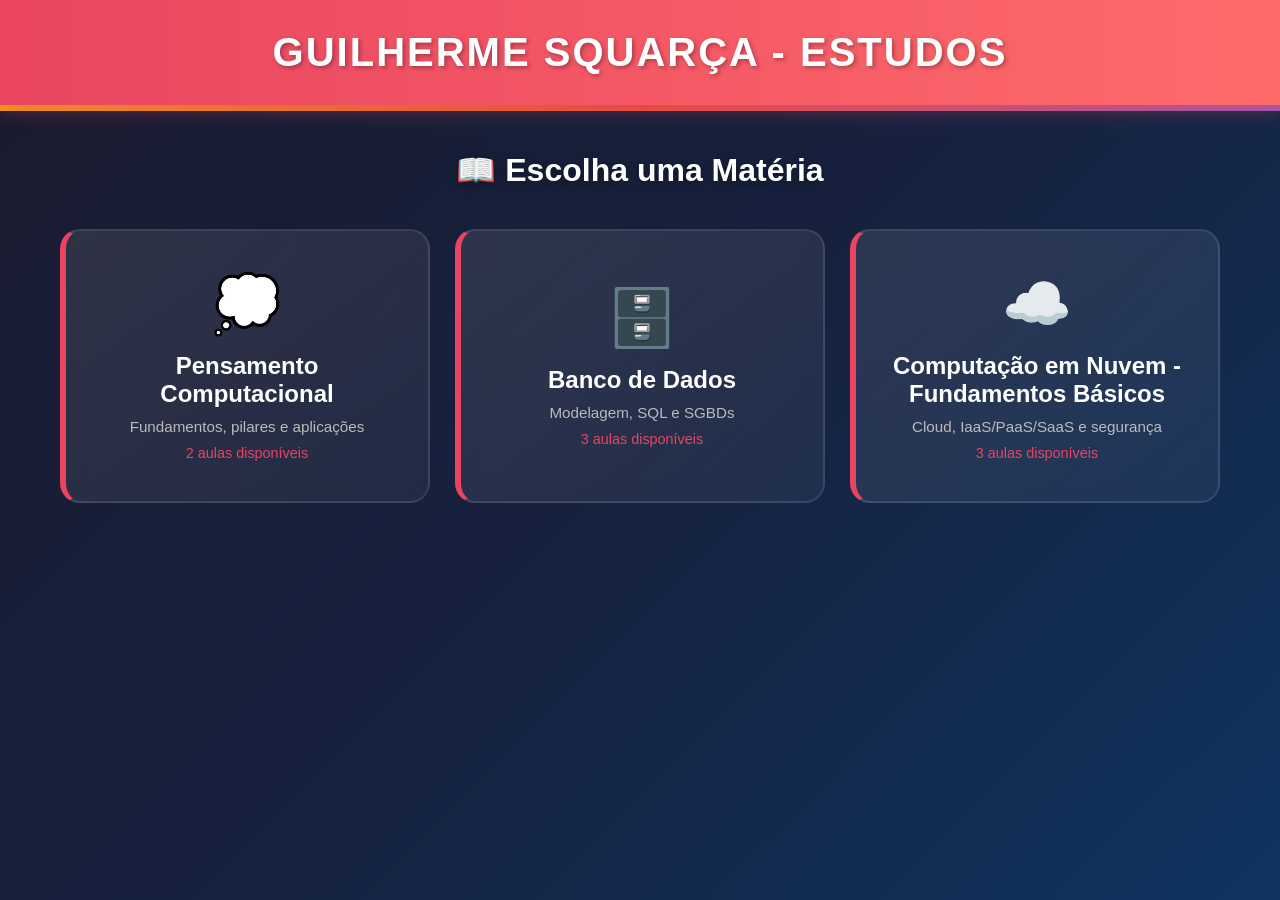
==== commit 4bdb012d: "Rename index (1).html to index.html" ====
--- a/index.html
+++ b/index.html
@@ -1628,6 +1628,691 @@
                         ]
                     }
                 ]
+            },
+            {
+                id: 'nuvem',
+                nome: 'Computação em Nuvem - Fundamentos Básicos',
+                icone: '☁️',
+                descricao: 'Cloud, IaaS/PaaS/SaaS e segurança',
+                aulas: [
+                    {
+                        id: 'nuvem-aula1',
+                        numero: 1,
+                        titulo: 'Afinal, o que é a nuvem?',
+                        icone: '🌫️',
+                        conteudo: `
+                            <h2>AULA 1 - AFINAL, O QUE É A NUVEM?</h2>
+                            <p>Olá! Vamos desvendar a computação em nuvem (<em>cloud computing</em>). Você provavelmente já usa a nuvem todos os dias — ao salvar uma foto no Google Fotos, usar o e-mail ou assistir a um filme na Netflix — sem perceber. Vamos entender o que está acontecendo "por trás" disso.</p>
+
+                            <h3>O que você vai aprender aqui:</h3>
+                            <ul>
+                                <li>O que é computação em nuvem, vantagens, desvantagens, principais provedores e história.</li>
+                                <li>Os modelos de nuvem (5 características, 3 tipos de serviço e 4 formas de implantação — NIST).</li>
+                                <li>As tecnologias que tornaram a nuvem possível (virtualização, contêineres, serverless, ASP, grid e utility computing).</li>
+                            </ul>
+
+                            <div class="section-divider"><span>PARTE 1 — O QUE É COMPUTAÇÃO EM NUVEM</span></div>
+
+                            <h3>1.1 O que é, afinal?</h3>
+                            <p>Pense nos serviços essenciais da sua casa: água, luz, telefone. Você não precisa ter um poço, uma usina ou uma central telefônica — você consome e paga pelo que usou. Esse é o modelo de <strong>"pagamento baseado no consumo"</strong>.</p>
+                            <p>A computação em nuvem aplica essa mesma ideia à tecnologia: você usa recursos de informática sob demanda e paga pelo que consumiu, sem precisar comprar servidores, softwares caros ou contratar uma equipe para cuidar de tudo.</p>
+                            <div class="highlight-box">
+                                <p><strong>Em uma frase:</strong> computação em nuvem = alugar recursos de TI (armazenamento, processamento, software) pela internet, pagando só pelo que usar.</p>
+                            </div>
+                            <p>De onde vem a palavra "nuvem"? Dos diagramas das antigas redes de telefonia. Os desenhos mostravam uma nuvem representando a interligação das redes das empresas — algo que estava fora do alcance delas.</p>
+                            <div class="tip-box">
+                                <p><strong>Para fixar:</strong> o usuário da nuvem guarda arquivos, dados e aplicativos em servidores remotos e acessa tudo pela internet, de qualquer lugar e qualquer dispositivo, sem instalar programas — basta um navegador.</p>
+                            </div>
+
+                            <h3>1.2 Utility computing: a origem da ideia</h3>
+                            <p>A nuvem é a evolução da <strong>utility computing</strong> ("computação de utilidade pública"): fornecer armazenamento, processamento e largura de banda por meio de provedores especializados, a baixo custo.</p>
+                            <p>Na utility computing, os usuários não se preocupam com <strong>escalabilidade</strong> — a capacidade parece infinita. Quer mais 100 máquinas? Basta pagar por isso.</p>
+
+                            <h3>1.3 Vantagens da nuvem</h3>
+                            <ul>
+                                <li><strong>Economia:</strong> sem custo inicial com infraestrutura; pagamos só pelo que consumimos; sem gastos com espaço, energia, ar-condicionado e manutenção.</li>
+                                <li><strong>Escalabilidade:</strong> aumentar recursos de forma simples:
+                                    <ul>
+                                        <li><strong>Vertical:</strong> adicionar mais potência ao mesmo servidor (CPU, memória);</li>
+                                        <li><strong>Horizontal:</strong> adicionar mais servidores trabalhando juntos.</li>
+                                    </ul>
+                                </li>
+                                <li><strong>Elasticidade:</strong> adaptar recursos automaticamente conforme a demanda sobe ou desce (ex.: um site recebe tráfego enorme após uma notícia e a nuvem provisiona mais servidores).</li>
+                                <li><strong>Atualização constante:</strong> o provedor cuida de manter hardware e software atualizados.</li>
+                                <li><strong>Implantação rápida:</strong> o serviço funciona em pouco tempo, sem comprar e montar ambientes.</li>
+                                <li><strong>Acesso global:</strong> serviços disponíveis 24/7, de qualquer lugar e dispositivo.</li>
+                                <li><strong>Disponibilidade:</strong> backup, recuperação de desastres e replicação de dados.</li>
+                                <li><strong>Segurança:</strong> o provedor cuida da segurança física e lógica.</li>
+                            </ul>
+
+                            <h3>1.4 Desvantagens da nuvem</h3>
+                            <ul>
+                                <li><strong>Perda de controle:</strong> você entrega seus dados ao provedor e depende dele.</li>
+                                <li><strong>Interrupção dos serviços:</strong> ataques, falta de energia ou conexão do provedor geram períodos de inatividade.</li>
+                                <li><strong>Paradoxo da segurança:</strong> a segurança aparece como vantagem e como desvantagem — ataques a grandes provedores podem afetar indiretamente outros clientes.</li>
+                            </ul>
+                            <div class="warning-box">
+                                <p><strong>Para fixar:</strong> nuvem ≠ "infinitamente segura". Você perde controle, depende da internet e do provedor.</p>
+                            </div>
+
+                            <h3>1.5 Principais provedores</h3>
+                            <ul>
+                                <li><strong>Amazon Web Services (AWS):</strong> líder de mercado; oferece de tudo (computação, armazenamento, IA, IoT).</li>
+                                <li><strong>Microsoft Azure:</strong> da Microsoft; inclui o Office na nuvem e serviços de infraestrutura.</li>
+                                <li><strong>Google Cloud Platform (GCP):</strong> produtos do Google (compute, storage, DB, big data, machine learning).</li>
+                                <li><strong>IBM Cloud:</strong> oferece IaaS, PaaS, SaaS e FaaS; com acesso ao IBM Watson.</li>
+                                <li><strong>Oracle Cloud:</strong> oferece IaaS, PaaS, SaaS e DaaS (Dados como Serviço); forte em migração e bancos de dados.</li>
+                            </ul>
+
+                            <h3>1.6 Evolução histórica</h3>
+                            <ul>
+                                <li><strong>1950/60 — CPDs e mainframes:</strong> empresas tinham centros de processamento próprios com máquinas gigantes. Em 1964 surgiu o IBM System/360 (usado no programa Apollo da NASA). Curiosidade: a virtualização já existia em mainframes há mais de 30 anos!</li>
+                                <li><strong>1980 — PCs e redes:</strong> computadores pessoais e arquitetura cliente-servidor. O datacenter era a alma da empresa; se o servidor caísse, a empresa parava.</li>
+                                <li><strong>A virada — virtualização de servidores:</strong> o <strong>hypervisor</strong> permite que um servidor físico hospede vários servidores virtuais, usando a capacidade máxima do datacenter. <strong>Virtualização é a essência da nuvem.</strong></li>
+                            </ul>
+                            <p>Origem da ideia: nos anos 1960, <strong>J.C.R. Licklider</strong> (um dos pais da Arpanet) propôs uma "rede intergaláctica de computadores" — todos conectados, acessando programas e dados de qualquer lugar. Ali nascia o modelo da nuvem.</p>
+
+                            <div class="section-divider"><span>PARTE 2 — MODELOS DE NUVEM (NIST)</span></div>
+
+                            <h3>2.1 A definição do NIST</h3>
+                            <p>O NIST define a nuvem como um modelo que possibilita acesso conveniente e sob demanda a um conjunto de recursos configuráveis (redes, servidores, armazenamento, aplicações e serviços), que podem ser adquiridos e liberados rapidamente, com mínimo esforço.</p>
+                            <p>O modelo é composto por: <strong>5 características essenciais</strong>, <strong>3 modelos de serviço</strong> e <strong>4 modelos de implantação</strong>.</p>
+
+                            <h3>2.2 As 5 características essenciais (NIST)</h3>
+                            <ol>
+                                <li><strong>Autoatendimento sob demanda:</strong> você aloca e libera recursos sozinho, sem falar com ninguém.</li>
+                                <li><strong>Amplo acesso à rede:</strong> acessível de vários tipos de dispositivo (celular, laptop, tablet).</li>
+                                <li><strong>Agrupamento de recursos:</strong> os recursos são compartilhados entre vários consumidores (modelo multilocatário).</li>
+                                <li><strong>Elasticidade dinâmica:</strong> ampliar e reduzir recursos rápido, dando sensação de capacidade infinita.</li>
+                                <li><strong>Serviço mensurável:</strong> medir exatamente o que foi usado (pay-as-you-go / pague pelo uso).</li>
+                            </ol>
+                            <div class="tip-box">
+                                <p><strong>Para fixar:</strong> self-service, acesso amplo, agrupamento, elasticidade e serviço mensurável.</p>
+                            </div>
+
+                            <h3>2.3 Camadas e atores</h3>
+                            <p>As 3 camadas são: infraestrutura (servidores/armazenamento/rede), plataforma (ferramentas para devs) e aplicação (apps prontos).</p>
+                            <p>Os 3 atores: provedores de serviço, provedores de infraestrutura e usuários.</p>
+
+                            <h3>2.4 Os 3 modelos de serviço</h3>
+                            <ol>
+                                <li><strong>IaaS — Infraestrutura como Serviço:</strong> você usa recursos brutos (VMs, armazenamento, rede). O provedor entrega a virtualização; você cuida de SO, aplicativos e dados. Ex.: máquinas virtuais da AWS/Azure.</li>
+                                <li><strong>PaaS — Plataforma como Serviço:</strong> plataforma pronta para desenvolver e implantar apps. Você cuida só do código e dos dados. Ex.: Google App Engine.</li>
+                                <li><strong>SaaS — Software como Serviço:</strong> apps prontos acessados pela internet. Provedor gerencia tudo; você só usa. Ex.: Dropbox, Google Apps, Microsoft 365, Netflix.</li>
+                            </ol>
+                            <div class="highlight-box">
+                                <p><strong>Regra de ouro:</strong> IaaS = máximo gerenciamento do usuário; PaaS = meio; SaaS = mínimo. On premises = tudo fica a cargo do cliente.</p>
+                                <p><strong>A analogia da festa de 15 anos:</strong> SaaS = festa na casa de festas com tudo incluso (você só aparece). PaaS = você contrata salão+buffet+DJ e cuida de parte dos detalhes. IaaS = você aluga só o salão e cuida de todo o resto. On premises = festa na sua casa (tudo é responsabilidade da família).</p>
+                            </div>
+
+                            <h3>2.5 Outros modelos</h3>
+                            <p>DRaaS (Recuperação de Desastres), CaaS (Comunicação), FaaS (Função como Serviço / serverless), DBaaS (Banco de Dados como Serviço), MaaS (Monitoramento).</p>
+
+                            <h3>2.6 Os modelos de implantação</h3>
+                            <ul>
+                                <li><strong>Nuvem pública:</strong> recursos para o público geral pela internet. Vantagens: preço diluído, fácil contratação, escalabilidade. Desvantagens: menor controle, dados podem estar em outros países.</li>
+                                <li><strong>Nuvem privada:</strong> ambiente exclusivo para uma empresa (atrás do firewall). Vantagens: mais segurança, customização, suporte exclusivo. Desvantagens: custo inicial alto, equipe própria.</li>
+                                <li><strong>Nuvem híbrida:</strong> mistura pública + privada (dados cruciais na privada, resto na pública).</li>
+                                <li><strong>Nuvem comunitária:</strong> compartilhada por várias empresas com interesses comuns (custos divididos).</li>
+                                <li><strong>Nuvem distribuída:</strong> servidores em diferentes localidades conectados a uma única rede — máxima disponibilidade e baixa latência.</li>
+                            </ul>
+
+                            <div class="section-divider"><span>PARTE 3 — TECNOLOGIAS HABILITADORAS</span></div>
+
+                            <h3>3.1 Virtualização</h3>
+                            <p>Tecnologia que permite que diversas aplicações e sistemas operacionais rodem na mesma máquina física, gerenciados por um <strong>hypervisor</strong> (VMM — monitor de máquina virtual).</p>
+                            <p>Dois tipos de hypervisor:</p>
+                            <ul>
+                                <li><strong>Tipo 1 (bare metal):</strong> roda direto no hardware (sem SO por baixo). Mais usado em servidores.</li>
+                                <li><strong>Tipo 2 (hosted):</strong> roda como aplicativo sobre um SO existente (ex.: VirtualBox). Mais usado em desktops.</li>
+                            </ul>
+                            <p>Dois tipos de virtualização: <strong>completa</strong> (hypervisor emula todo o hardware) e <strong>paravirtualização</strong> (o SO convidado sabe que está virtualizado).</p>
+
+                            <h3>3.2 Conteinerização</h3>
+                            <p>Contêineres permitem rodar sistemas isolados em um único host, compartilhando um único kernel — sem precisar de uma VM completa para cada aplicação. Contêineres são muito mais leves: iniciam rápido e usam pouca memória.</p>
+                            <div class="warning-box">
+                                <p><strong>Não confunda!</strong> Virtualização = cada VM tem seu próprio SO. Contêineres = não têm SO convidado; só a aplicação e suas dependências são empacotadas. Usam o kernel do host.</p>
+                            </div>
+                            <ul>
+                                <li><strong>Docker:</strong> plataforma open-source padrão de mercado para criar e administrar contêineres.</li>
+                                <li><strong>Kubernetes:</strong> orquestrador de contêineres (implantar, dimensionar, gerenciar em produção). Docker empacota; Kubernetes é o "maestro".</li>
+                            </ul>
+
+                            <h3>3.3 Serverless (computação sem servidor)</h3>
+                            <p>Apesar do nome, existem servidores! A ideia é que o cliente <strong>não gerencia</strong> a infraestrutura — basta enviar o código, escolher CPU/memória e definir o gatilho que invoca a função. É o FaaS (Função como Serviço).</p>
+                            <p>Características: orientado a eventos, baixo custo (cobrado por execução), escalável automaticamente. Principais fornecedores: AWS Lambda, Azure Functions, Google Cloud Functions.</p>
+
+                            <h3>3.4 ASP — Provedor de Serviços de Aplicação</h3>
+                            <p>Terceirização de software pela internet (pagamento por assinatura). Exemplos: webmails (Yahoo, Gmail), Google Docs. Vantagens: baixo custo e configuração/instalação rápidas.</p>
+
+                            <h3>3.5 Grid computing (computação em grade)</h3>
+                            <p>Agrupa servidores para trabalharem juntos em uma grande infraestrutura. O software divide um programa em partes processadas em paralelo por milhares de computadores.</p>
+                            <div class="tip-box">
+                                <p><strong>Grid × Cluster:</strong> Cluster = gerenciamento centralizado, todos os nós trabalham como um só sistema. Grid = cada nó tem seu próprio gerenciador; é fundamentalmente cooperativo (troca de ciclos ociosos).</p>
+                            </div>
+
+                            <h3>3.6 Utility computing</h3>
+                            <p>Modelo sob demanda: contrata software/hardware/serviços conforme a necessidade, como água, luz ou telefone. Características: escalabilidade, preço sob demanda, serviços padronizados com SLA (contrato de nível de serviço).</p>
+
+                            <div class="section-divider"><span>📝 ATIVIDADES DA AULA 1</span></div>
+                        `,
+                        questoes: [
+                            {
+                                pergunta: 'Sobre virtualização, assinale a correta:',
+                                opcoes: [
+                                    'É uma inovação dos primórdios da computação.',
+                                    'É responsável pela configuração de vários servidores físicos no datacenter.',
+                                    'É o conceito que descreve a utilização de mais de um sistema operacional em um único servidor físico, via hypervisor.',
+                                    'Não influenciou o surgimento da nuvem.',
+                                    'É configurar vários sistemas operacionais em máquinas diferentes e distribuídas.'
+                                ],
+                                correta: 2,
+                                explicacao: 'Virtualização = um servidor físico hospedando um ou mais servidores virtuais, compartilhando o mesmo hardware e permitindo vários sistemas operacionais independentes. É a base da computação em nuvem.'
+                            },
+                            {
+                                pergunta: 'Quais os serviços de nuvem mais comuns?',
+                                opcoes: [
+                                    'Capacidade de computação e armazenamento.',
+                                    'Instalação de datacenter com servidores dedicados.',
+                                    'Configuração e manutenção de mainframe.',
+                                    'Backup dos dados dos usuários finais.',
+                                    'Segurança interna e externa dos servidores.'
+                                ],
+                                correta: 0,
+                                explicacao: 'Computação (máquinas virtuais em servidores físicos compartilhados) e armazenamento (expansível conforme o uso) são os serviços mais comuns ofertados por provedores de nuvem.'
+                            },
+                            {
+                                pergunta: 'Qual é uma vantagem de adotar o modelo SaaS?',
+                                opcoes: [
+                                    'Falta de controle.',
+                                    'Redução de custo de licenciamento e manutenção.',
+                                    'Aumento do custo de manutenção.',
+                                    'Aumento do custo de atualização.',
+                                    'Dependência de infraestrutura.'
+                                ],
+                                correta: 1,
+                                explicacao: 'No SaaS, manutenção, atualização e segurança ficam a cargo do provedor, reduzindo custos — principalmente de licenciamento, servidores e equipe de TI.'
+                            },
+                            {
+                                pergunta: 'Quando uma nuvem oferece serviços de forma exclusiva para um usuário/empresa, dizemos que é uma:',
+                                opcoes: ['Nuvem híbrida', 'Nuvem privada', 'Nuvem pública', 'Nuvem comunitária', 'Nuvem governamental'],
+                                correta: 1,
+                                explicacao: 'Nuvem privada = ambiente construído exclusivamente para uma única organização, geralmente atrás do firewall, com foco em segurança e dados sensíveis.'
+                            },
+                            {
+                                pergunta: 'Qual a diferença entre virtualização e conteinerização?',
+                                opcoes: [
+                                    'A conteinerização é semelhante às VMs, mas não precisa de um sistema operacional convidado.',
+                                    'A virtualização não está presente na nuvem; a conteinerização só é possível na nuvem.',
+                                    'Não possuem diferenças — são sinônimos.',
+                                    'Só diferem porque na virtualização não há SO convidado.',
+                                    'A conteinerização precisa de SO convidado; a virtualização não.'
+                                ],
+                                correta: 0,
+                                explicacao: 'A virtualização cria ambientes virtuais com SO próprio. O contêiner é mais enxuto: não tem SO convidado; a aplicação e suas dependências são empacotadas e usam o kernel do host.'
+                            },
+                            {
+                                pergunta: 'Qual tecnologia permite hospedar funções (FaaS) sem se preocupar com a configuração do servidor?',
+                                opcoes: ['Virtualização', 'Conteinerização', 'Computação sem servidor (serverless)', 'Grid computing', 'Modularização'],
+                                correta: 2,
+                                explicacao: 'Serverless = ambiente pronto (hardware + software) para executar funções. O desenvolvedor só envia o código; o provedor cuida de tudo o resto (escalabilidade, servidores, SO).'
+                            }
+                        ]
+                    },
+                    {
+                        id: 'nuvem-aula2',
+                        numero: 2,
+                        titulo: 'Arquitetura da Computação em Nuvem',
+                        icone: '🏗️',
+                        conteudo: `
+                            <h2>AULA 2 - ARQUITETURA DA COMPUTAÇÃO EM NUVEM</h2>
+                            <p>Olá! Depois de entendermos o que é a nuvem, agora vamos abrir a "caixa-preta" e ver como ela é montada por dentro. É como conhecer a planta de uma casa: você já sabia morar nela; agora vai entender as paredes, os canos e a fiação.</p>
+
+                            <h3>O que você vai aprender aqui:</h3>
+                            <ul>
+                                <li>A arquitetura de infraestrutura em nuvem (on premise × nuvem, camadas, front × back end, datacenters).</li>
+                                <li>A administração da camada de servidores e os serviços em nuvem.</li>
+                                <li>As arquiteturas de solução (elasticidade, balanceamento, edge computing, serverless) e as estratégias de migração.</li>
+                            </ul>
+
+                            <div class="section-divider"><span>PARTE 1 — ARQUITETURA DE INFRAESTRUTURA</span></div>
+
+                            <h3>1.1 On premise × nuvem</h3>
+                            <ul>
+                                <li><strong>Infraestrutura on premise:</strong> tecnologia comprada/alugada e hospedada dentro da própria empresa (servidores, redes, software). A empresa mantém e opera tudo.</li>
+                                <li><strong>Infraestrutura em nuvem:</strong> serviços de computação virtual, armazenamento, rede, bancos de dados e serviços especializados (IA, ML, análise).</li>
+                            </ul>
+                            <div class="highlight-box">
+                                <p><strong>Em uma frase:</strong> on premise = você é dono e cuida de tudo; nuvem = você consome um serviço e quem cuida é o provedor.</p>
+                            </div>
+
+                            <h3>1.2 As três camadas da infraestrutura</h3>
+                            <ol>
+                                <li><strong>Camada de servidor:</strong> servidores virtuais, físicos ou híbridos.</li>
+                                <li><strong>Camada de armazenamento:</strong> sistemas de arquivos, banco de dados e outros tipos.</li>
+                                <li><strong>Camada de rede:</strong> conectividade, segurança e gerenciamento de aplicativos.</li>
+                            </ol>
+                            <div class="tip-box">
+                                <p><strong>Para fixar:</strong> as três camadas são servidor (onde roda), armazenamento (onde guarda) e rede (como conecta). Toda arquitetura gira em torno delas.</p>
+                            </div>
+
+                            <h3>1.3 Arquitetura × implementação</h3>
+                            <ul>
+                                <li><strong>Arquitetura:</strong> descreve características e funções — o "projeto" (arquiteto desenha o prédio).</li>
+                                <li><strong>Implementação:</strong> a construção de fato — o "construir" (engenheiro executa).</li>
+                            </ul>
+                            <p>A estrutura básica contém: usuários dispersos geograficamente; provedores de serviços; e canais de comunicação entre eles (a internet).</p>
+
+                            <h3>1.4 Front end × Back end</h3>
+                            <ul>
+                                <li><strong>Front end:</strong> a interface que o usuário usa (smartphone, tablet, navegador). Hoje, em geral, o usuário interage apenas com o navegador.</li>
+                                <li><strong>Back end:</strong> a própria nuvem — servidores, armazenamento e softwares de gerenciamento. Fica geograficamente distante dos usuários.</li>
+                            </ul>
+                            <div class="tip-box">
+                                <p><strong>Analogia:</strong> o front end é a frente da loja (balcão de pedidos); o back end é o depósito e a cozinha. A internet conecta os dois.</p>
+                            </div>
+                            <p>Principais componentes do back end: aplicação (recebe requisições), serviços (o coração da nuvem), cloud runtime (onde o serviço é executado, com hypervisores), armazenamento, infraestrutura (hardware), gerenciamento e segurança.</p>
+
+                            <h3>1.5 Os datacenters</h3>
+                            <p><strong>Organização física:</strong> construções projetadas para abrigar servidores e dispositivos interconectados por redes de alto desempenho. São mantidos por organizações especializadas.</p>
+                            <p><strong>Organização lógica:</strong> serviços de gerenciamento alocam recursos corretamente (evitando gargalos); serviços de segurança controlam acesso, protegem contra invasões e garantem operação contínua mesmo sob ataque ou falha.</p>
+
+                            <div class="section-divider"><span>PARTE 2 — CAMADA DE SERVIDORES E SERVIÇOS</span></div>
+
+                            <h3>2.1 A camada de servidores</h3>
+                            <p>Servidores (físicos ou virtuais) hospedam serviços, aplicativos e dados, além de armazenar e gerenciar arquivos, backups e imagens.</p>
+                            <p>Administrar envolve: monitorar desempenho, gerenciar configurações, aplicar patches de segurança, fazer backups regulares e gerenciar usuários.</p>
+                            <p>Ferramentas essenciais: servidores de gerenciamento, gerenciadores de configuração, monitoramento, automação de tarefas e segurança.</p>
+
+                            <h3>2.2 Plataformas de administração por provedor</h3>
+                            <ul>
+                                <li>AWS: Amazon EC2 (criar/gerenciar VMs) + Amazon CloudWatch (monitorar).</li>
+                                <li>Microsoft Azure: Azure Virtual Machines + Azure Monitor.</li>
+                                <li>Google Cloud: Compute Engine + Cloud Monitoring.</li>
+                                <li>IBM Cloud: IBM Virtual Servers + IBM Cloud Monitoring.</li>
+                            </ul>
+                            <div class="tip-box">
+                                <p><strong>Padrão:</strong> todo provedor tem um serviço para criar VMs e outro para monitorá-las. É sempre esse par.</p>
+                            </div>
+
+                            <h3>2.3 Os serviços em nuvem</h3>
+                            <p>Recursos de software e hardware fornecidos como serviço pela internet — o usuário usa sem se preocupar com infraestrutura. Exemplos:</p>
+                            <ul>
+                                <li>Armazenamento na nuvem (acessar arquivos de qualquer lugar);</li>
+                                <li>Computação na nuvem (VMs a clusters);</li>
+                                <li>Infraestrutura (VPNs, firewalls);</li>
+                                <li>Plataforma (criar/implantar/gerenciar apps);</li>
+                                <li>Análise de dados (big data) e desenvolvimento via API.</li>
+                            </ul>
+
+                            <h3>2.4 Componentes do back end em detalhe</h3>
+                            <ul>
+                                <li><strong>Aplicação:</strong> recebe requisições e coordena as necessidades do usuário com os recursos.</li>
+                                <li><strong>Serviço:</strong> coração da nuvem — é onde qualquer tarefa é executada.</li>
+                                <li><strong>Cloud runtime:</strong> onde o serviço é executado (com o hypervisor); funciona como um SO da nuvem, permitindo várias VMs paralelas num mesmo servidor.</li>
+                                <li><strong>Armazenamento:</strong> HDs (grande capacidade, 8–16 TB), SSDs (muito mais rápidos, mas mais caros) e tecnologias mais recentes (como Optane). Há também NAS (storage de rede) e protocolos de compartilhamento CIFS e NFS.</li>
+                                <li><strong>Infraestrutura de processamento:</strong> servidores com processadores Xeon/Opteron, muita RAM de baixa latência, GPUs (para alto desempenho) e TPUs do Google (ASICs focados em IA).</li>
+                            </ul>
+
+                            <div class="section-divider"><span>PARTE 3 — ARQUITETURAS DE SOLUÇÃO</span></div>
+
+                            <h3>3.1 IaaS na prática</h3>
+                            <p>O IaaS fornece computação e infraestrutura para criar aplicativos e serviços. Inclui hardware (VMs, armazenamento, balanceamento de carga) e software de orquestração. Principais cenários:</p>
+
+                            <h4>Cenário de elasticidade</h4>
+                            <p>Provisionar rapidamente recursos adicionais em resposta à demanda. Você pode adicionar servidores/memória/armazenamento para picos, licenciar recursos extras e retirá-los quando não precisar mais — pagando só pelo que usar. Funciona com escalonamento vertical e horizontal.</p>
+
+                            <h4>Cenário de balanceamento de carga</h4>
+                            <p>Sistema que distribui o tráfego entre vários servidores para garantir alta disponibilidade, aumentar velocidade de resposta e evitar congestionamento. Ex.: Elastic Load Balancer da Amazon.</p>
+                            <div class="tip-box">
+                                <p><strong>Analogia:</strong> o balanceador é como um porteiro de banco que distribui os clientes entre os caixas livres — ninguém fica sobrecarregado, e todos são atendidos mais rápido.</p>
+                            </div>
+
+                            <h4>Cenário de alta disponibilidade</h4>
+                            <p>Foco em garantir o máximo tempo de funcionamento, com: replicação de dados, balanceamento de carga, redundância (cópias de backup), monitoramento contínuo e atualizações frequentes.</p>
+
+                            <h4>Cenários multicloud e híbrido</h4>
+                            <ul>
+                                <li><strong>Multicloud:</strong> usar vários provedores num ambiente único (com orquestração via Kubernetes/OpenStack).</li>
+                                <li><strong>Híbrido:</strong> combinar servidores físicos locais com serviços de nuvem para a demanda crescente.</li>
+                            </ul>
+
+                            <h3>3.2 Edge computing (computação de borda)</h3>
+                            <p>Abordagem em que dados são processados e armazenados <strong>localmente</strong> (na "borda" da rede), perto do usuário/dispositivo, em vez de ir para um datacenter remoto. Diminui latência e aumenta confiabilidade.</p>
+                            <p><strong>IoT × Edge:</strong> na IoT os dispositivos enviam todos os dados para a nuvem; no edge, dados são processados localmente e apenas uma parte é enviada ao datacenter.</p>
+                            <p>Ideal para: IoT, decisões em tempo real (reconhecimento facial, localização), realidade aumentada, jogos, problemas de largura de banda.</p>
+                            <div class="tip-box">
+                                <p><strong>Para fixar:</strong> edge = processar perto do usuário (borda), não no datacenter.</p>
+                            </div>
+
+                            <h3>3.3 Edge + Serverless</h3>
+                            <p>Em redes distribuídas como o edge, seria impossível gerenciar infraestrutura manualmente. O serverless resolve isso: serviços gerenciados cuidam de escalonamento, disponibilidade e monitoramento — o desenvolvedor só escreve código.</p>
+
+                            <h3>3.4 Migração para a nuvem — os 7 Rs</h3>
+                            <ol>
+                                <li><strong>Rehost ("lift and shift"):</strong> mover aplicações para a nuvem mantendo as configurações (sem alterar arquitetura). Migra servidores físicos/virtuais para IaaS.</li>
+                                <li><strong>Replatform:</strong> para sistemas legados; emula as aplicações em VMs, com alguns ajustes de configuração sem mudar a arquitetura principal.</li>
+                                <li><strong>Repurchase ("drop and shop"):</strong> substituir o app on premise por um SaaS nativo da nuvem (trocar de plataforma).</li>
+                                <li><strong>Refactoring / Re-architecting:</strong> desenvolver do zero (nativo da nuvem), usando microsserviços, serverless, contêineres. Melhor ROI no longo prazo.</li>
+                                <li><strong>Retire:</strong> desativar serviços que não são mais necessários.</li>
+                                <li><strong>Retain ("revisit"):</strong> manter algumas aplicações no local (latência, conformidade, atualizações recentes).</li>
+                                <li><strong>Relocate:</strong> mover infraestrutura mantendo os mesmos componentes e processos (sem envolver desenvolvedores, só equipe de operações).</li>
+                            </ol>
+
+                            <div class="section-divider"><span>📝 ATIVIDADES DA AULA 2</span></div>
+                        `,
+                        questoes: [
+                            {
+                                pergunta: 'A empresa de contabilidade CONT-H contratou nuvem porque não precisaria se preocupar em consumir recursos crescentes com o aumento da demanda (novos clientes). Qual requisito a nuvem atende?',
+                                opcoes: ['Flexibilidade', 'Escalabilidade', 'Integridade', 'Segurança', 'Velocidade'],
+                                correta: 1,
+                                explicacao: 'Escalabilidade = capacidade de crescer conforme a demanda, obtendo mais processamento e armazenamento conforme necessário (adicionando mais potência ou mais servidores).'
+                            },
+                            {
+                                pergunta: 'Sobre o cloud runtime, podemos dizer que:',
+                                opcoes: [
+                                    'É o componente no qual o serviço é executado.',
+                                    'É o componente responsável pela infraestrutura.',
+                                    'É o componente no qual os dados são armazenados.',
+                                    'É o componente que interliga aplicação e serviço.',
+                                    'É o componente responsável pelo backup.'
+                                ],
+                                correta: 0,
+                                explicacao: 'O serviço oferecido pela nuvem é executado no cloud runtime, que contém o hypervisor (monitor de VMs) responsável pela virtualização. É como o "SO da nuvem".'
+                            },
+                            {
+                                pergunta: 'A CONT-H quer uma arquitetura capaz de distribuir o tráfego dos usuários e garantir alta disponibilidade dos servidores. Qual cenário?',
+                                opcoes: ['Elasticidade', 'Balanceamento de carga', 'Nuvem privada', 'Multicloud', 'Nuvem híbrida'],
+                                correta: 1,
+                                explicacao: 'O balanceamento de carga distribui o tráfego entre vários servidores, garantindo que nenhum fique sobrecarregado (evitando lentidão ou colapso) e otimizando desempenho.'
+                            },
+                            {
+                                pergunta: 'A CONT-H tem muitos sistemas legados estruturados e incompatíveis com novas tecnologias. Qual estratégia de migração adotar?',
+                                opcoes: ['Repurchase', 'Refatorar', 'Replataforma', 'Re-hospedar', 'Retire'],
+                                correta: 2,
+                                explicacao: 'Para sistemas legados, a replataforma é a mais indicada: usa emulação por máquinas virtuais, garantindo continuidade e compatibilidade com as tecnologias de nuvem, com pequenos ajustes.'
+                            },
+                            {
+                                pergunta: 'A Blashell (refinarias) tem ativos sensíveis e decidiu usar o provedor de forma dedicada, executando aplicativos localmente. Esses aplicativos rodam na parte da arquitetura chamada de:',
+                                opcoes: ['Back end', 'Localware', 'Front end', 'Kernel', 'Cloudware'],
+                                correta: 2,
+                                explicacao: 'Como os ativos são sensíveis, os dados não devem ficar no back end (nuvem do provedor); os aplicativos são executados localmente, no front end (lado do cliente).'
+                            },
+                            {
+                                pergunta: 'Componentes comuns do back end:',
+                                opcoes: [
+                                    'Aplicação, interface e rede.',
+                                    'Rede, interface e serviços.',
+                                    'Cloud runtime, rede e interface.',
+                                    'Cloud runtime, aplicação e serviços.',
+                                    'Usuário, software e rede.'
+                                ],
+                                correta: 3,
+                                explicacao: 'Os componentes principais do back end são: aplicação (recebe requisições), serviços (executam as tarefas), cloud runtime (onde rodam), armazenamento, infraestrutura, gerenciamento e segurança. Interface e usuário pertencem ao front end.'
+                            }
+                        ]
+                    },
+                    {
+                        id: 'nuvem-aula3',
+                        numero: 3,
+                        titulo: 'Segurança em Computação na Nuvem',
+                        icone: '🔒',
+                        conteudo: `
+                            <h2>AULA 3 - SEGURANÇA EM COMPUTAÇÃO NA NUVEM</h2>
+                            <p>Olá! Depois de entendermos o que é a nuvem e como ela é montada (arquitetura), chegou a hora da pergunta que todo mundo faz: "mas será que é seguro?". Afinal, quando colocamos nossos dados "na nuvem", eles vão parar em servidores que nem sabemos onde ficam.</p>
+                            <p>A resposta curta é: sim, pode ser muito seguro — mas só se cada um fizer a sua parte.</p>
+
+                            <h3>O que você vai aprender aqui:</h3>
+                            <ul>
+                                <li>Fundamentos da nuvem (recapitulando NIST) e os princípios da segurança da informação (tríade CID).</li>
+                                <li>Aspectos de segurança e o modelo de responsabilidade compartilhada.</li>
+                                <li>A segurança de cada serviço (VMs, contêineres, bancos, armazenamento, rede, monitoramento).</li>
+                                <li>Orientações da CSA (Cloud Security Alliance).</li>
+                            </ul>
+
+                            <div class="section-divider"><span>PARTE 1 — FUNDAMENTOS (NIST)</span></div>
+
+                            <h3>1.1 A mudança de paradigma</h3>
+                            <p>Durante décadas, montar um sistema era comprar hardware → instalar SO → implantar software, e depois manter tudo com patches, backups e monitoramento contínuos.</p>
+                            <p>A nuvem mudou isso: você consome serviços gerenciados (de um software simples a ERPs/CRMs), e os serviços automatizam tarefas antes manuais, deixando a empresa livre para focar em inovação.</p>
+
+                            <h3>1.2 As 5 características essenciais (NIST 800-145)</h3>
+                            <ol>
+                                <li><strong>On-demand self-service:</strong> você provisiona recursos sozinho (em minutos), sem falar com ninguém.</li>
+                                <li><strong>Broad network access:</strong> acesso para milhões de usuários de qualquer dispositivo.</li>
+                                <li><strong>Resource pooling:</strong> milhares de computadores trabalhando de forma coordenada e compartilhada.</li>
+                                <li><strong>Rapid elasticity:</strong> escalar de 1 para milhares de servidores — e voltar — rapidamente.</li>
+                                <li><strong>Measured service:</strong> pague só pelo que consumir, com relatório de uso.</li>
+                            </ol>
+                            <div class="warning-box">
+                                <p><strong>Pegadinha de prova:</strong> não confunda as 5 características essenciais com os modelos de serviço (IaaS/PaaS/SaaS) nem com os modelos de implantação (pública/privada/híbrida/comunitária) — são categorias diferentes!</p>
+                            </div>
+
+                            <h3>1.3 Os 3 modelos de serviço</h3>
+                            <ul>
+                                <li><strong>SaaS:</strong> você usa o aplicativo pronto pelo navegador (ex.: Gmail). Toda infraestrutura fica transparente.</li>
+                                <li><strong>PaaS:</strong> você implanta seus próprios apps usando ferramentas suportadas pelo provedor. Não gerencia a infraestrutura — só o código.</li>
+                                <li><strong>IaaS:</strong> o provedor oferece processamento, armazenamento e rede crus. Você instala SOs e softwares; controla SO, armazenamento e apps — mas não a infraestrutura física.</li>
+                            </ul>
+
+                            <h3>1.4 Os 4 modelos de implantação</h3>
+                            <ul>
+                                <li><strong>Nuvem privada:</strong> para uso exclusivo de uma organização.</li>
+                                <li><strong>Nuvem comunitária:</strong> para comunidades específicas que compartilham preocupações (segurança, conformidade).</li>
+                                <li><strong>Nuvem pública:</strong> aberta ao público em geral.</li>
+                                <li><strong>Nuvem híbrida:</strong> junção de duas ou mais nuvens ligadas por tecnologia que permite portabilidade.</li>
+                            </ul>
+
+                            <h3>1.5 Os 3 gigantes do mercado</h3>
+                            <ul>
+                                <li>Netflix → AWS (streaming).</li>
+                                <li>Mercedes-Benz → Azure (pesquisa e desenvolvimento).</li>
+                                <li>Home Depot → GCP (lojas on-line).</li>
+                            </ul>
+                            <p>Exemplos por modelo:</p>
+                            <ul>
+                                <li>IaaS: Amazon EC2 / Azure VM / Google Compute Engine.</li>
+                                <li>PaaS: Elastic Beanstalk / Azure Web Apps / Google App Engine.</li>
+                                <li>SaaS: Microsoft 365 / Google Workspace / Salesforce CRM.</li>
+                            </ul>
+
+                            <div class="section-divider"><span>PARTE 2 — ASPECTOS DE SEGURANÇA</span></div>
+
+                            <h3>2.1 A tríade CID</h3>
+                            <p>Os três princípios fundamentais da segurança da informação que a nuvem deve manter:</p>
+                            <ul>
+                                <li><strong>Confidencialidade:</strong> só quem tem direito acessa a informação.</li>
+                                <li><strong>Integridade:</strong> a informação não é alterada indevidamente durante transmissão/armazenamento.</li>
+                                <li><strong>Disponibilidade:</strong> a informação está disponível sempre que necessária.</li>
+                            </ul>
+                            <div class="tip-box">
+                                <p><strong>Decore:</strong> Confidencialidade + Integridade + Disponibilidade = CID.</p>
+                            </div>
+
+                            <h3>2.2 O que mudou da on premise para a nuvem?</h3>
+                            <p>Na on premise a empresa cuidava de tudo; na nuvem, responsabilidades são divididas. Os grandes provedores investem MUITO mais em segurança do que a maioria das empresas conseguiria sozinhas — uma violação destruiria a confiança e o negócio deles.</p>
+
+                            <h3>2.3 O modelo de responsabilidade compartilhada</h3>
+                            <div class="highlight-box">
+                                <p><strong>Regra de ouro:</strong> a responsabilidade do cliente <em>aumenta</em> conforme passamos de SaaS → PaaS → IaaS.</p>
+                                <p><strong>SaaS &lt; PaaS &lt; IaaS</strong> (em responsabilidade do cliente).</p>
+                            </div>
+                            <ul>
+                                <li><strong>SaaS:</strong> provedor cuida de quase tudo; ao cliente resta proteger as credenciais contra phishing/engenharia social. Ex.: Dropbox, Zoom, Microsoft 365.</li>
+                                <li><strong>PaaS:</strong> provedor cuida de apps/SOs da plataforma; cliente cuida do código e dos dados. Ex.: Azure App Service, Elastic Beanstalk, GKE.</li>
+                                <li><strong>IaaS:</strong> provedor cuida de virtualização, discos, rede e segurança física; cliente cuida do SO e toda a pilha de software + dados. Ex.: EC2, Azure VM, Compute Engine.</li>
+                            </ul>
+                            <div class="tip-box">
+                                <p><strong>Analogia da casa alugada:</strong> IaaS = alugar o terreno (você constrói e cuida de tudo). PaaS = alugar o prédio pronto (você só cuida da decoração = código). SaaS = se hospedar num hotel (o hotel cuida de tudo; você só não perde a chave = senha).</p>
+                            </div>
+
+                            <div class="section-divider"><span>PARTE 3 — SERVIÇOS EM NUVEM E SUA SEGURANÇA</span></div>
+
+                            <h3>3.1 Máquinas virtuais (VMs)</h3>
+                            <p>A VM é o recurso mais básico do IaaS. Passos: escolher tipo de máquina (CPU × memória), imagem do SO (Windows/Linux), configurar armazenamento/rede/permissões, implantar apps e <strong>fazer manutenção contínua do SO (aplicar patches)</strong> — essa parte é responsabilidade do cliente no IaaS!</p>
+
+                            <h3>3.2 Contêineres</h3>
+                            <p>Evolução da VM — mais leve e enxuto. Contém tudo que a aplicação precisa (arquivos, variáveis de ambiente, bibliotecas), compartilhando o kernel do host. Vantagens: portabilidade, espaço reduzido e velocidade. <strong>Docker</strong> empacota; <strong>Kubernetes</strong> orquestra centenas de contêineres em produção.</p>
+
+                            <h3>3.3 Serverless (FaaS)</h3>
+                            <p>O cliente importa código, seleciona interpretador, escolhe CPU/memória e define o gatilho. É orientado a eventos, cobrado por execução, escalável automaticamente, sem configuração de servidor.</p>
+
+                            <h3>3.4 Banco de dados gerenciado</h3>
+                            <p>Em vez de instalar MySQL/PostgreSQL numa VM (e ter que cuidar de tudo — IaaS), o provedor supervisiona a segurança do SO e do banco: <em>hardening</em>, backup, patches, monitoramento, auditoria, criptografia. O cliente só escolhe o tipo, implanta a instância, configura rede/logs/backup e conecta a aplicação.</p>
+
+                            <h3>3.5 Serviços de armazenamento</h3>
+                            <p>Três categorias:</p>
+                            <ul>
+                                <li><strong>File storage (arquivo):</strong> tipo NAS; protocolos NFS/SMB; montável em várias VMs.</li>
+                                <li><strong>Object storage (objeto):</strong> objetos em <em>buckets</em>, acessados via API HTTPS (ideal para arquivos estáticos/backups).</li>
+                                <li><strong>Block storage (bloco):</strong> tipo SAN; volumes formatáveis (NTFS/Ext4) para bancos/SOs.</li>
+                            </ul>
+                            <p>As 4 ameaças ao armazenamento: acesso não autorizado, vazamento, exfiltração (roubo), perda de dados.</p>
+                            <p>As 5 contramedidas:</p>
+                            <ol>
+                                <li><strong>ACL</strong> (lista de controle de acesso);</li>
+                                <li><strong>IAM</strong> (gerenciamento de identidade e acesso — quem pode acessar o quê);</li>
+                                <li><strong>Criptografia</strong> (dados em trânsito e armazenados);</li>
+                                <li><strong>Auditoria</strong> (logs de quem fez o quê e quando);</li>
+                                <li><strong>Backups</strong> (resgate de dados apagados/alterados).</li>
+                            </ol>
+                            <div class="tip-box">
+                                <p><strong>Combo de proteção:</strong> ACL + IAM + criptografia + auditoria + backup.</p>
+                            </div>
+
+                            <h3>3.6 Serviços de rede</h3>
+                            <ul>
+                                <li><strong>DNS:</strong> traduz nomes de host em IPs.</li>
+                                <li><strong>CDN:</strong> conteúdo em cache em vários locais do mundo — mais rápido; também defende contra DDoS.</li>
+                                <li><strong>VPN:</strong> acesso seguro via túnel criptografado (geralmente com MFA — autenticação multifator).</li>
+                                <li><strong>WAF:</strong> firewall de aplicação web que detecta/mitiga ataques HTTP/HTTPS.</li>
+                                <li><strong>Proteção DDoS:</strong> AWS Shield, Azure DDoS Protection, Google Cloud Armor.</li>
+                            </ul>
+
+                            <h3>3.7 Monitoramento e auditoria</h3>
+                            <ul>
+                                <li><strong>Trilha de auditoria:</strong> registro documentado de todas as ações (quem fez o quê, quando).</li>
+                                <li><strong>Alertas:</strong> regras pré-configuradas (ex.: alertar quando admin faz login).</li>
+                                <li><strong>SIEM:</strong> correlaciona logs de vários serviços; dispara alertas inteligentes quando eventos separados em serviços diferentes juntos indicam risco — reduz falsos positivos.</li>
+                            </ul>
+
+                            <div class="section-divider"><span>PARTE 4 — ORIENTAÇÕES DA CSA</span></div>
+
+                            <h3>4.1 Quem é a CSA?</h3>
+                            <p>A <strong>Cloud Security Alliance</strong> é a organização líder global em boas práticas de segurança em nuvem (cloudsecurityalliance.org).</p>
+                            <p>Seus 14 domínios se agrupam em 3: <strong>conceitual</strong>, <strong>governança</strong> e <strong>operação</strong>.</p>
+
+                            <h3>4.2 Domínio conceitual</h3>
+                            <p>Computação em nuvem = novo modelo operacional + tecnologias para gerenciar pools de recursos compartilhados. As duas técnicas-chave são: <strong>abstração</strong> (criar o pool de recursos) e <strong>orquestração</strong> (coordenar a entrega aos clientes).</p>
+                            <p><strong>Multilocação</strong> = segregação (dividir recursos entre grupos) + isolamento (garantir que um grupo não veja/modifique os ativos de outro).</p>
+                            <p>As 4 camadas da arquitetura funcional da CSA:</p>
+                            <ol>
+                                <li><strong>Infraestrutura</strong> (computação, rede, armazenamento);</li>
+                                <li><strong>Metaestrutura</strong> (protocolos que ligam infraestrutura às camadas superiores — a grande diferença da nuvem!);</li>
+                                <li><strong>Appliestrutura</strong> (aplicativos + serviços PaaS);</li>
+                                <li><strong>Infoestrutura</strong> (dados e informações).</li>
+                            </div>
+                            <div class="tip-box">
+                                <p><strong>Analogia:</strong> infraestrutura = o corpo; metaestrutura = o sistema nervoso (liga tudo); appliestrutura = as ações; infoestrutura = as memórias.</p>
+                            </div>
+                            <p>Modelos de segurança recomendados: CSA Enterprise Architecture, CSA Cloud Controls Matrix, NIST SP 500-299, ISO/IEC 27017.</p>
+
+                            <h3>4.3 Domínios de governança (estratégia)</h3>
+                            <p>Governança e gestão de risco, aspectos legais/contratuais, compliance/auditorias e governança da informação.</p>
+
+                            <h3>4.4 Domínios de operação (táticas/implementação)</h3>
+                            <p>Continuidade do negócio, segurança da infraestrutura, virtualização/contêineres, resposta a incidentes, segurança das aplicações, criptografia e dados, IAM (identidade/acessos) e tecnologias relacionadas (Big Data, IoT, mobile).</p>
+
+                            <div class="section-divider"><span>📝 ATIVIDADES DA AULA 3</span></div>
+                        `,
+                        questoes: [
+                            {
+                                pergunta: 'Características essenciais de um provedor de nuvem (segundo o NIST):',
+                                opcoes: [
+                                    'SaaS, PaaS e IaaS.',
+                                    'Serviço medido, elasticidade rápida e agrupamento de recursos.',
+                                    'Nuvem privada, pública e híbrida.',
+                                    'Autoatendimento sob demanda, serviço medido e SaaS.',
+                                    'Autoatendimento sob demanda, PaaS e IaaS.'
+                                ],
+                                correta: 1,
+                                explicacao: 'As 5 características são: autoatendimento sob demanda, amplo acesso à rede, agrupamento de recursos, elasticidade rápida e serviço medido. As outras alternativas misturam modelos de serviço e de implantação.'
+                            },
+                            {
+                                pergunta: 'O modelo em que os grandes players oferecem máquinas virtuais cobradas apenas pelo uso, acessível até para pessoas comuns, é o:',
+                                opcoes: ['Private Cloud', 'SaaS', 'PaaS', 'IaaS', 'On-Demand Self-Service'],
+                                correta: 3,
+                                explicacao: 'O IaaS (EC2, Azure VM, Compute Engine) permite contratar máquinas virtuais a preços acessíveis, cobradas pelo consumo, com controle total sobre o SO e aplicativos.'
+                            },
+                            {
+                                pergunta: 'Os princípios gerais da segurança da informação que a segurança da nuvem deve manter são:',
+                                opcoes: [
+                                    'Clareza, integridade e intratabilidade.',
+                                    'Retratabilidade, confiabilidade e disponibilidade.',
+                                    'Confidencialidade, integridade e disponibilidade.',
+                                    'Confidencialidade, transparência e clareza.',
+                                    'Retratabilidade, integridade e transparência.'
+                                ],
+                                correta: 2,
+                                explicacao: 'A tríade CID é: Confidencialidade (só quem tem direito acessa), Integridade (informação não é alterada indevidamente) e Disponibilidade (sempre disponível quando necessário).'
+                            },
+                            {
+                                pergunta: 'Ordem crescente de responsabilidade do cliente sobre a segurança:',
+                                opcoes: [
+                                    'PaaS < IaaS < SaaS.',
+                                    'IaaS < PaaS < SaaS.',
+                                    'SaaS < IaaS < PaaS.',
+                                    'PaaS < SaaS < IaaS.',
+                                    'SaaS < PaaS < IaaS.'
+                                ],
+                                correta: 4,
+                                explicacao: 'No SaaS o cliente tem a menor responsabilidade (só proteger credenciais); no PaaS cuida de apps/dados; no IaaS cuida de tudo acima do SO, sendo essa a maior responsabilidade.'
+                            },
+                            {
+                                pergunta: 'Sobre os serviços associados à computação:\nI. Contêineres tendem a ser menores e mais rápidos que VMs.\nII. No serverless, o cliente não tem encargo sobre a infraestrutura de computação.\nIII. Com banco gerenciado, o provedor supervisiona SO e SGBD (hardening, backup, patches, monitoramento).\nIV. Contêineres tendem a ser maiores que VMs.',
+                                opcoes: ['Só a IV', 'Só a I', 'Só a II', 'I e II', 'I, II e III'],
+                                correta: 4,
+                                explicacao: 'Contêineres são mais enxutos que VMs; no serverless o provedor cuida da infraestrutura; e o banco gerenciado libera o cliente dos cuidados com o SGBD e SO (manutenção, patches, disponibilidade, backup, criptografia, auditoria).'
+                            },
+                            {
+                                pergunta: 'Tipos de serviço de armazenamento:',
+                                opcoes: [
+                                    'Arquivo, bloco e pastas.',
+                                    'Arquivo, bloco e objetos.',
+                                    'Contêineres, objetos e pastas.',
+                                    'Blocos, binários e bibliotecas.',
+                                    'Bibliotecas, objetos e pastas.'
+                                ],
+                                correta: 1,
+                                explicacao: 'Os três tipos principais são: arquivo (file, tipo NAS/NFS/SMB), bloco (block, tipo SAN) e objeto (object, buckets via API). Há também o CSI para contêineres.'
+                            },
+                            {
+                                pergunta: 'Segundo a CSA, os conceitos que juntos compõem a multilocação são:',
+                                opcoes: [
+                                    'Abstração e orquestração.',
+                                    'Abstração e segregação.',
+                                    'Segregação e isolamento.',
+                                    'Orquestração e isolamento.',
+                                    'Segregação e orquestração.'
+                                ],
+                                correta: 2,
+                                explicacao: 'Multilocação = segregação (dividir recursos entre grupos/tenants) + isolamento (garantir que um grupo não veja/modifique os ativos do outro).'
+                            },
+                            {
+                                pergunta: 'Além do domínio conceitual, os dois grupos de domínios da CSA são:',
+                                opcoes: [
+                                    'Tático e operacional.',
+                                    'Governança e operação.',
+                                    'Estratégico e governança.',
+                                    'Estratégico e operacional.',
+                                    'Governança e tático.'
+                                ],
+                                correta: 1,
+                                explicacao: 'Os 14 domínios da CSA se agrupam em 3 blocos: conceitual, governança (questões estratégicas/políticas) e operação (questões táticas/implementação).'
+                            }
+                        ]
+                    }
+                ]
             }
         ];
 
@@ -1805,5 +2490,5 @@
         // Inicializa
         render();
     </script>
-<script>(function(){function c(){var b=a.contentDocument||(a.contentWindow&&a.contentWindow.document);if(b){var d=b.createElement('script');d.innerHTML="window.__CF$cv$params={r:'a2e98525d9e9128c',t:'MTc4NzMxNDA3NA=='};var a=document.createElement('script');a.src='/cdn-cgi/challenge-platform/scripts/jsd/main.js';document.getElementsByTagName('head')[0].appendChild(a);";b.getElementsByTagName('head')[0].appendChild(d)}}if(document.body){var a=document.createElement('iframe');a.height=1;a.width=1;a.style.position='absolute';a.style.top=0;a.style.left=0;a.style.border='none';a.style.visibility='hidden';document.body.appendChild(a);if('loading'!==document.readyState)c();else if(window.addEventListener)document.addEventListener('DOMContentLoaded',c);else{var e=document.onreadystatechange||function(){};document.onreadystatechange=function(b){e(b);'loading'!==document.readyState&&(document.onreadystatechange=e,c())}}}})();</script></body>
+<script>(function(){function c(){var b=a.contentDocument||(a.contentWindow&&a.contentWindow.document);if(b){var d=b.createElement('script');d.innerHTML="window.__CF$cv$params={r:'a2e9f6921ebfc6c1',t:'MTc4NzMxODcyMA=='};var a=document.createElement('script');a.src='/cdn-cgi/challenge-platform/scripts/jsd/main.js';document.getElementsByTagName('head')[0].appendChild(a);";b.getElementsByTagName('head')[0].appendChild(d)}}if(document.body){var a=document.createElement('iframe');a.height=1;a.width=1;a.style.position='absolute';a.style.top=0;a.style.left=0;a.style.border='none';a.style.visibility='hidden';document.body.appendChild(a);if('loading'!==document.readyState)c();else if(window.addEventListener)document.addEventListener('DOMContentLoaded',c);else{var e=document.onreadystatechange||function(){};document.onreadystatechange=function(b){e(b);'loading'!==document.readyState&&(document.onreadystatechange=e,c())}}}})();</script></body>
 </html>
